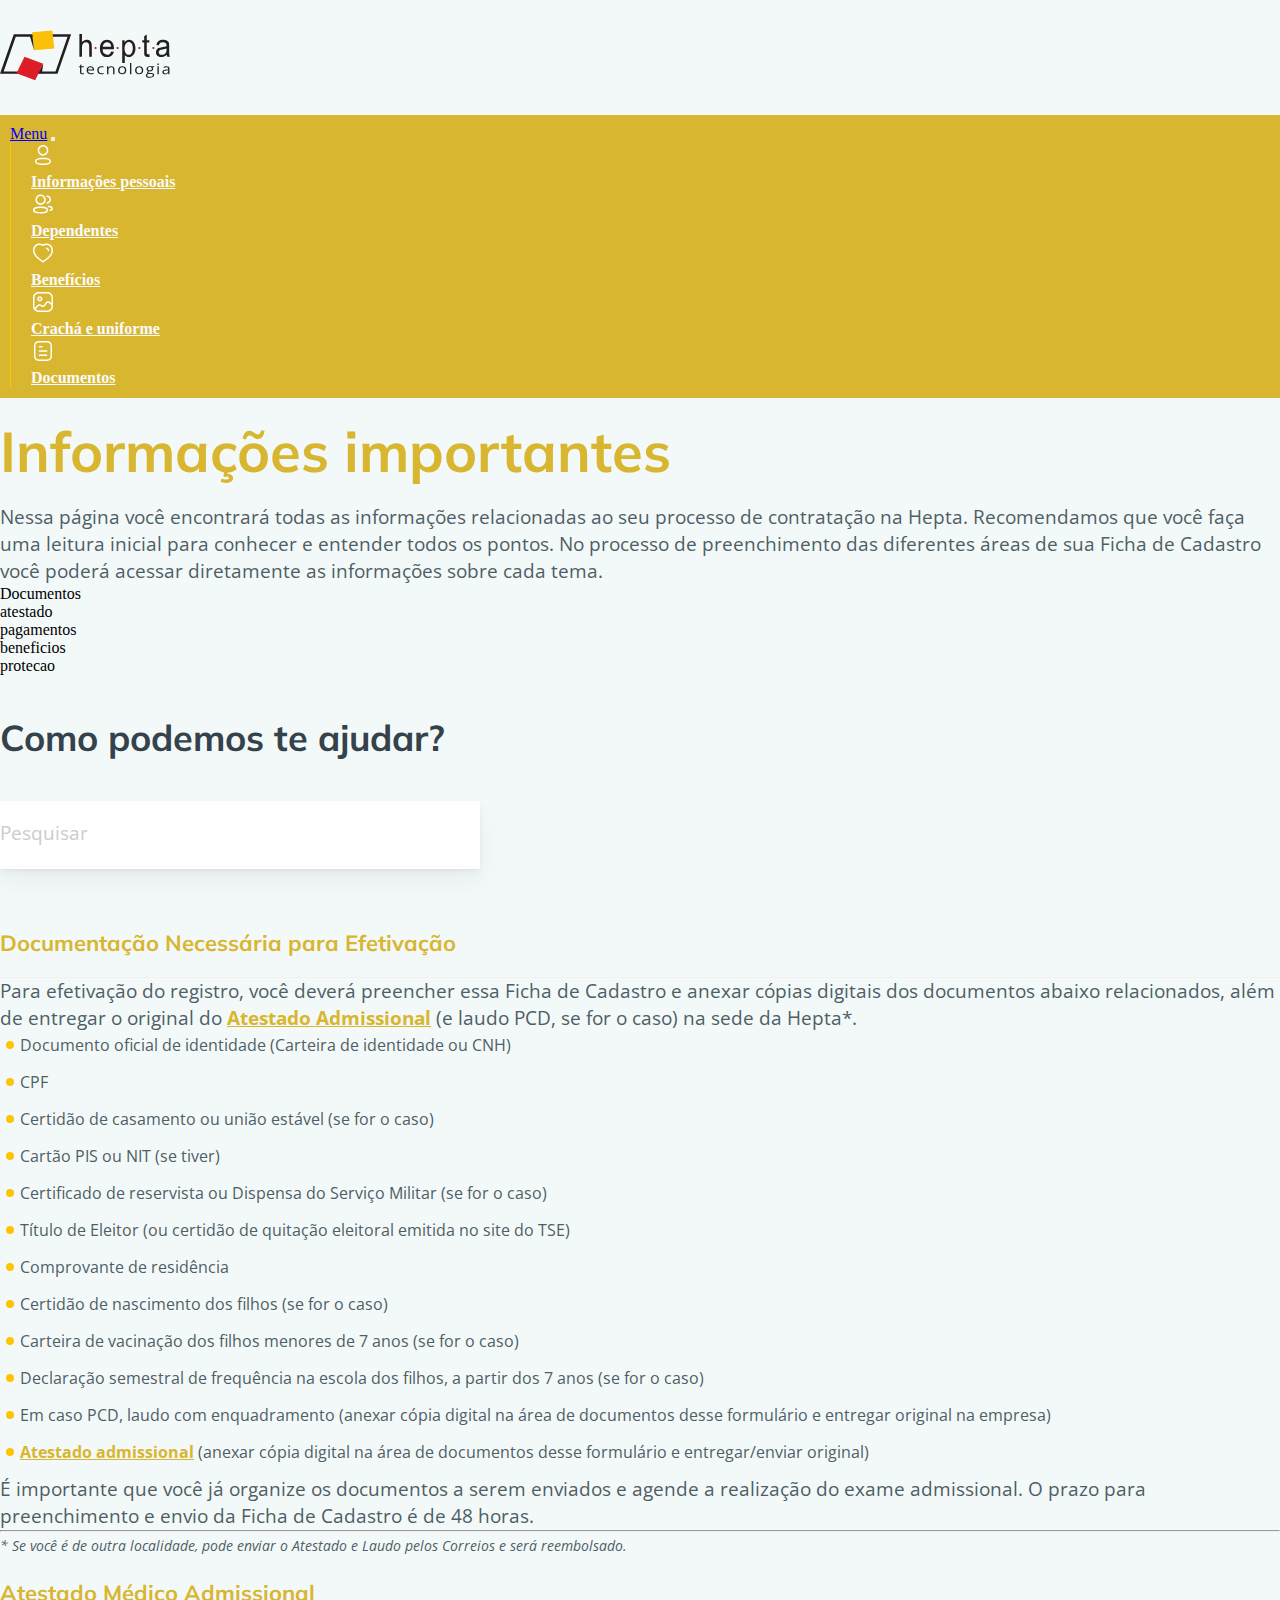
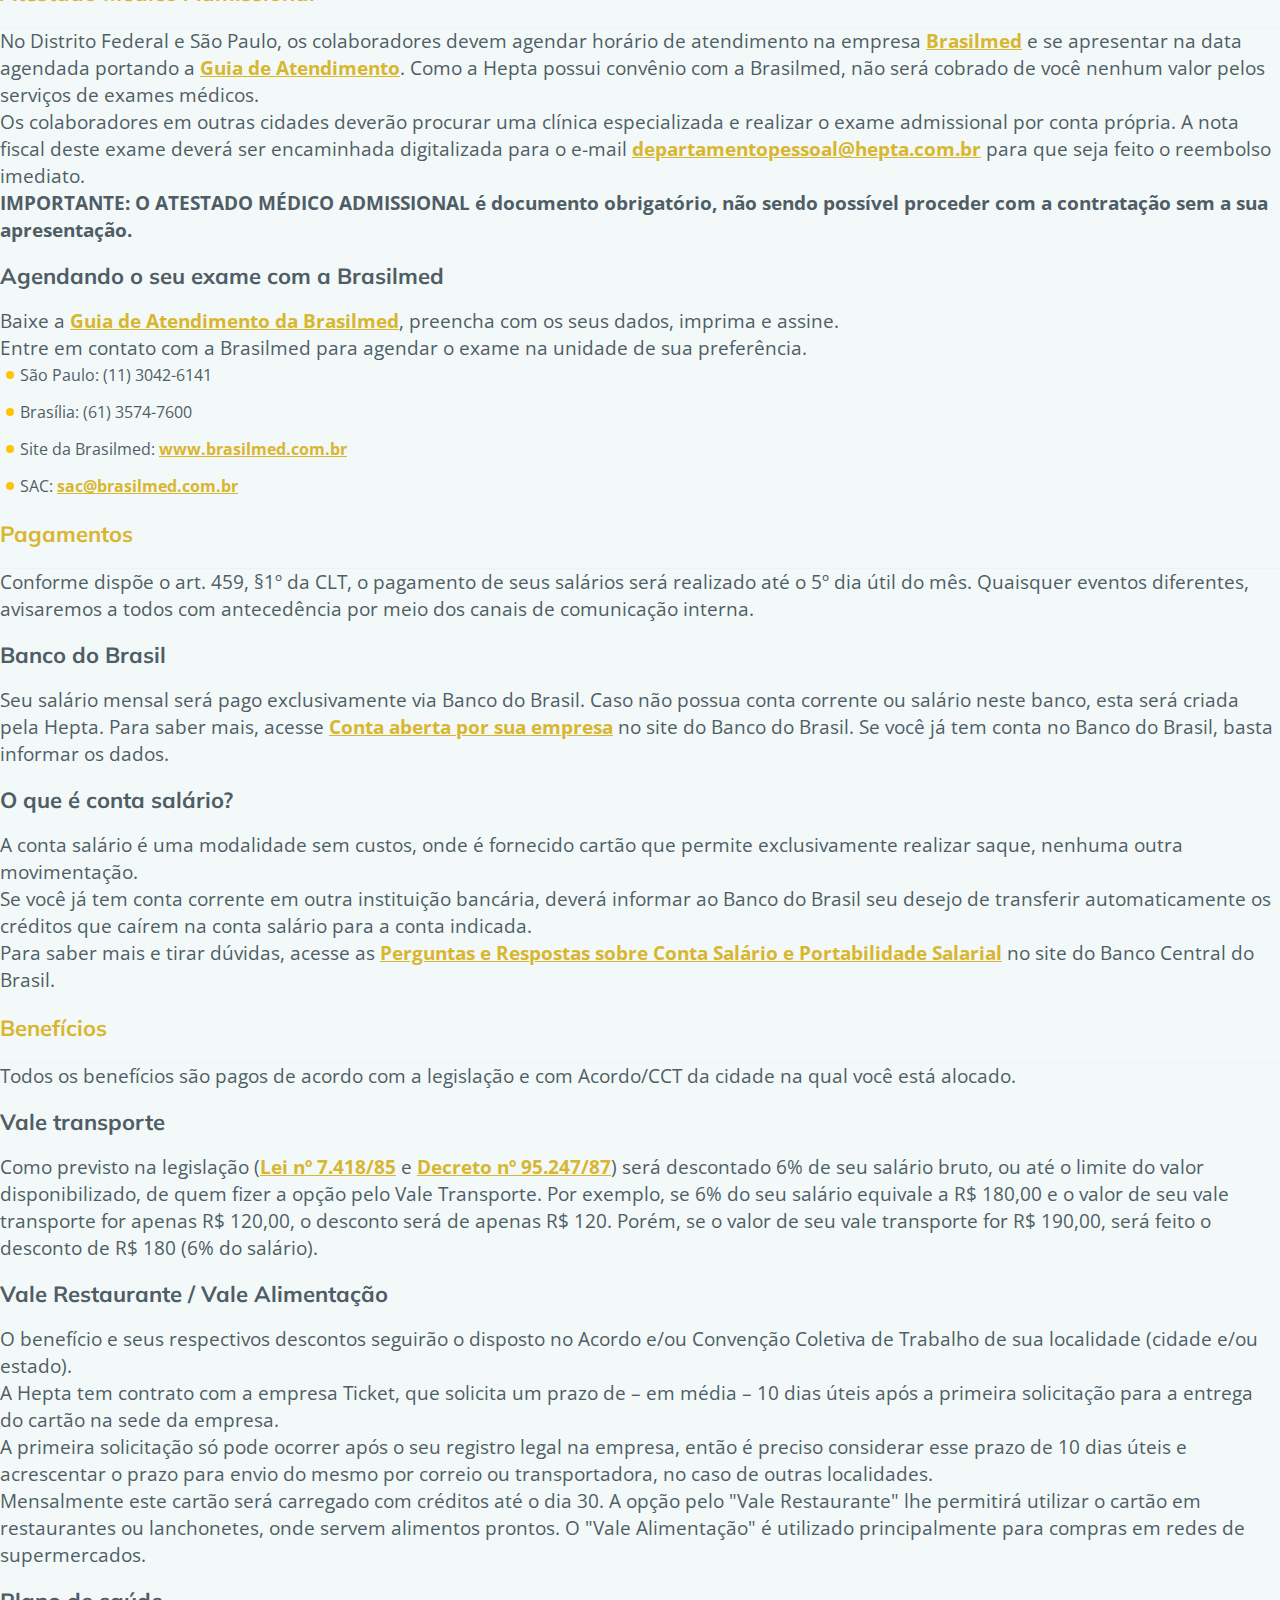
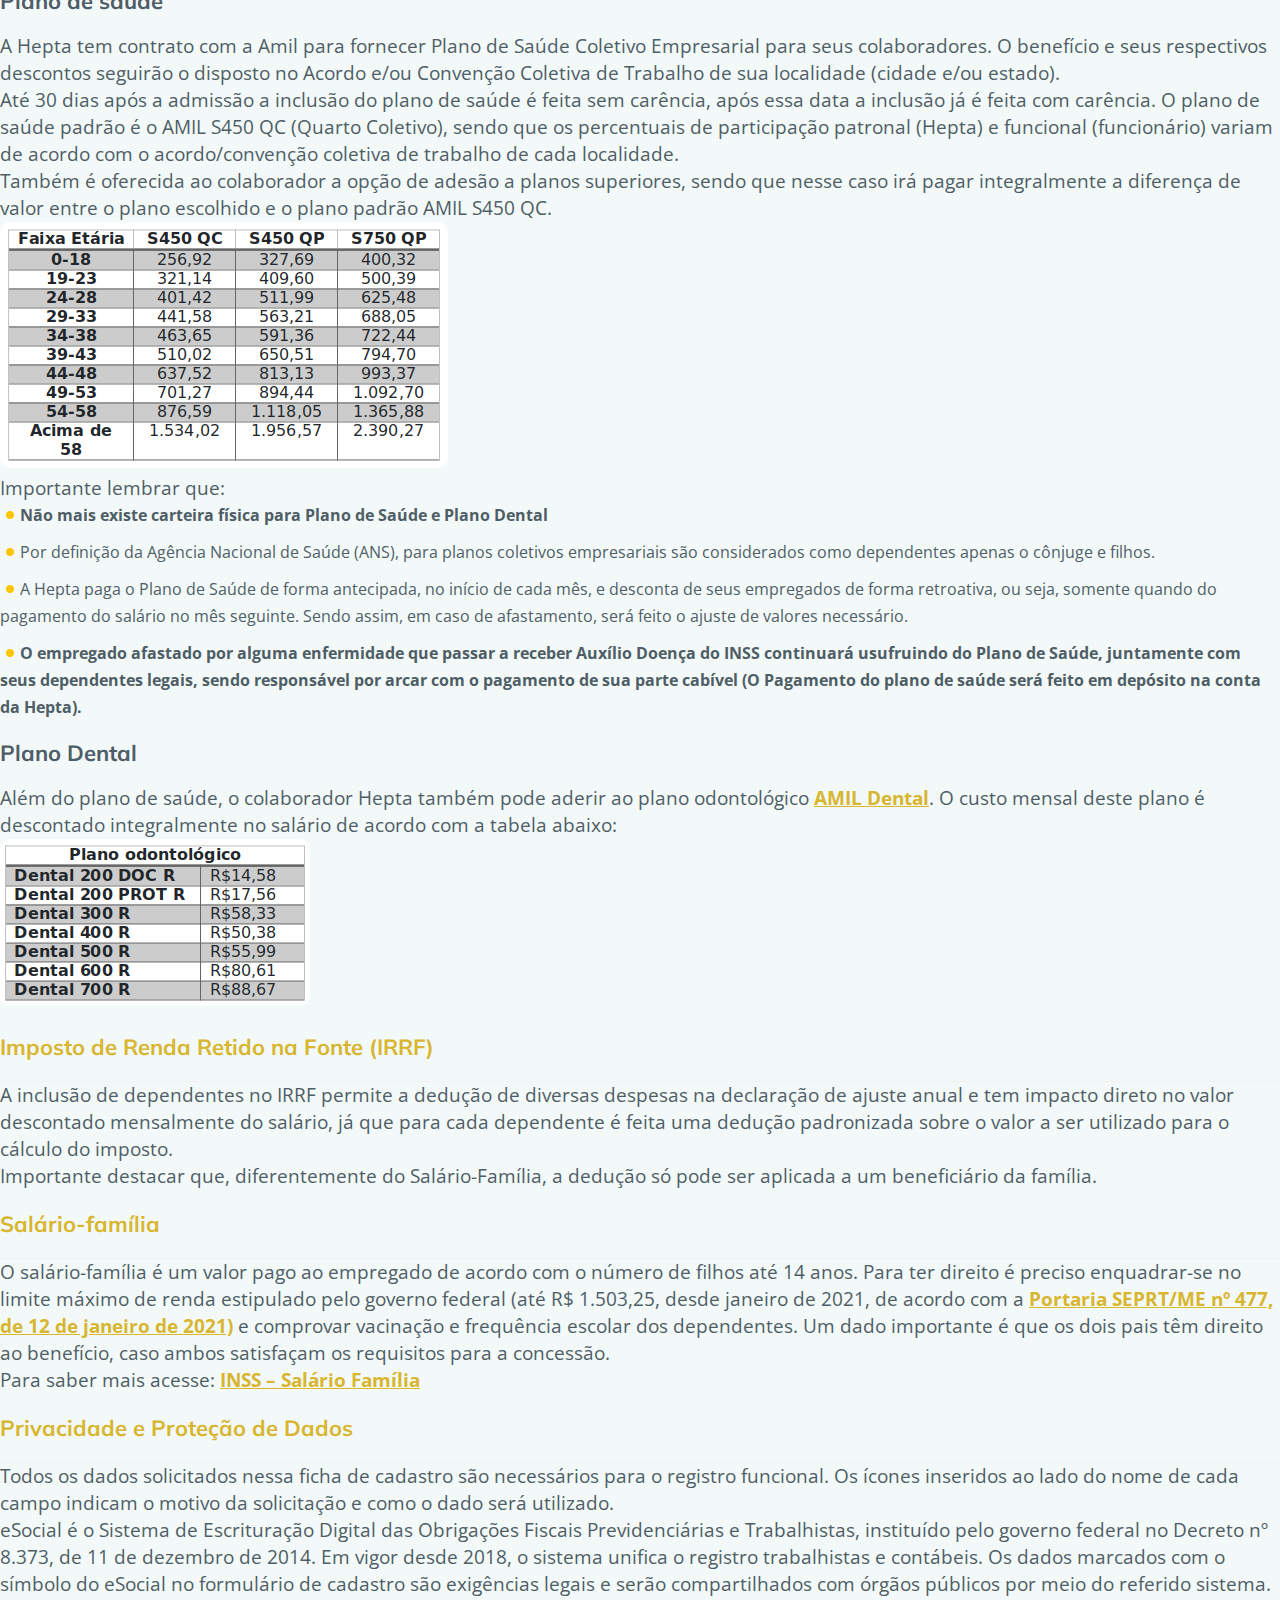
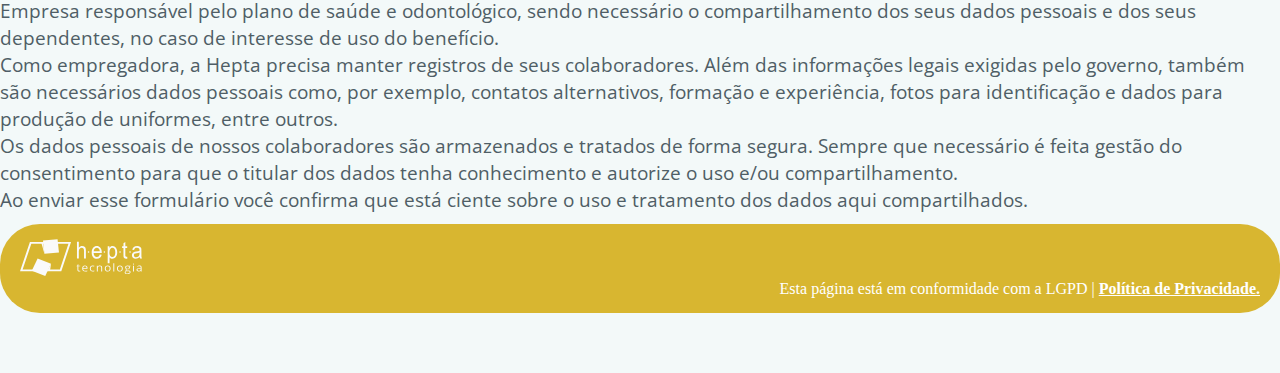
==== index.html @ 3827586e "Organizando menu" ====
<!DOCTYPE html>
<html lang="pt-br">

<head>
  <meta charset="UTF-8">
  <meta http-equiv="X-UA-Compatible" content="IE=edge">
  <meta name="viewport" content="width=device-width, initial-scale=1.0">
  <!-- Bootstrap CSS -->
  <link rel="stylesheet" href="https://cdn.jsdelivr.net/npm/bootstrap@4.6.0/dist/css/bootstrap.min.css"
    integrity="sha384-B0vP5xmATw1+K9KRQjQERJvTumQW0nPEzvF6L/Z6nronJ3oUOFUFpCjEUQouq2+l" crossorigin="anonymous">
  <link rel="stylesheet" href="assets/css/style.css">
  <link rel="stylesheet" href="https://cdnjs.cloudflare.com/ajax/libs/font-awesome/4.3.0/css/font-awesome.css">
  <title>Hepta - FAQ</title>
</head>

<body>

  <div class="container-fluid sub-menu">
    <div class="container">
      <div class="sub-menu">
        <img src="assets/img/logo.svg" alt="">
      </div>

    </div>
  </div>

  <header>
    <div class="container-fluid menu">
      <div class="container">
        <nav class="navbar navbar-expand-lg navbar-light ">
          <a class="navbar-brand d-block d-sm-none" href="#">Menu</a>
          <button class="navbar-toggler" type="button" data-toggle="collapse" data-target="#navbarSupportedContent"
            aria-controls="navbarSupportedContent" aria-expanded="false" aria-label="Toggle navigation">
            <span class="navbar-toggler-icon"></span>
          </button>

          <div class="collapse navbar-collapse" id="navbarSupportedContent">
            <ul class="navbar-nav ">
              <li class="nav-item">
                <a class="nav-link" href="https://sistemas.hepta.com.br/fcs/informacoes">
                  <p><img src="assets/img/icon-pessoal.svg" alt="Informações pessoais"></p>
                  Informações pessoais
                </a>
              </li>

              <li class="nav-item">
                <a class="nav-link" href="https://sistemas.hepta.com.br/fcs/dependentes">
                  <p><img src="assets/img/icon-dependente.svg" alt="Dependentes"></p>
                  Dependentes
                </a>
              </li>
              
              <li class="nav-item">
                <a class="nav-link" href="https://sistemas.hepta.com.br/fcs/beneficio">
                  <p><img src="assets/img/icon-beneficios.svg" alt="Benefícios"></p>
                  Benefícios
                </a>
              </li>
              
              <li class="nav-item">
                <a class="nav-link" href="https://sistemas.hepta.com.br/fcs/cracha_uniforme">
                  <p><img src="assets/img/icon-cracha.svg" alt="Crachá"></p>
                  Crachá e uniforme
                </a>
              </li>


              <!-- <li class="nav-item">
                <a class="nav-link active" href="https://sistemas.hepta.com.br/fcs/informacoes" alt="informações pessoais">
                  <p><img src="assets/img/icon-info.svg" alt=""></p>
                  Informações importantes
                </a>
              </li> -->

              <li class="nav-item">
                <a class="nav-link" href="https://sistemas.hepta.com.br/fcs/documentos">
                  <p><img src="assets/img/icon-documento.svg" alt="Documentos"></p>
                  Documentos
                </a>
              </li>

            </ul>
          </div>
        </nav>
      </div>
    </div>
  </header>

  <section class="container topo">
    <h1>Informações importantes</h1>
    <p>Nessa página você encontrará todas as informações relacionadas ao seu processo de contratação na Hepta.
      Recomendamos que você faça uma leitura inicial para conhecer e entender todos os pontos. No processo de
      preenchimento das diferentes áreas de sua Ficha de Cadastro você poderá acessar diretamente as informações sobre
      cada tema.</p>

      <div class="ancoras">
        <div class="item">
          Documentos
        </div>
        <div class="item">
          atestado
        </div>
        <div class="item">
          pagamentos
        </div>
        <div class="item">
          beneficios
        </div>
        <div class="item">
          protecao
        </div>

      </div>
  </section>


  <section class="busca">
    <div class="container">
      <div class="geral-pesquisa_form">
        <h2>Como podemos te ajudar?</h2>
        <div class="geral-pesquisa_input">
          <input type="text" class="form-control" id="pesquisar" aria-describedby="pesquisar" placeholder="Pesquisar" />
        </div>
      </div>
    </div>
  </section>

  <div class="container-fluid perguntas">
    <div class="container">
      <div class="geral_perguntas">
        <div id="accordion">
          <div class="card estrutura_pergunta_titulo_1"></div>
          <div class="card estrutura_pergunta_titulo_2"></div>
          <div class="card estrutura_pergunta_titulo_3"></div>
          <div class="card estrutura_pergunta_titulo_4"></div>
          <div class="card estrutura_pergunta_titulo_5"></div>
          <div class="card estrutura_pergunta_titulo_6"></div>
          <div class="card estrutura_pergunta_titulo_7"></div>
          <div class="card estrutura_pergunta_titulo_8"></div>
          <div class="card estrutura_pergunta_titulo_9"></div>
          <div class="card estrutura_pergunta_titulo_10"></div>
          <div class="card estrutura_pergunta_titulo_11"></div>
        </div>
      </div>
    </div>
  </div>




  <section id="footer" class="container">
    <div class="row align-items-center">
      <div class="col-md-3">
        <img src="assets/img/logo-hepta-branca.svg">
      </div>
      <div class="col-md-9">
        <p>Esta página está em conformidade com a LGPD | <a
            href="https://www.hepta.com.br/en/politica-de-privacidade">Política de Privacidade.</a></p>
      </div>
    </div>
  </section>











  <script src="assets/js/jquery-3.4.1.min.js"></script>
  <script src="assets/js/popper.min.js"></script>
  <script src="assets/bootstrap/js/bootstrap.min.js"></script>
  <script src="assets/js/geral.js"></script>
  <script src="assets/js/biometria.js"></script>

</body>

</html>
---- assets/css/style.css ----
@import url("https://fonts.googleapis.com/css2?family=Mulish:wght@200;400;800&family=Open+Sans:wght@400;700&display=swap");
*,
*::after,
*::before {
  margin: 0;
  padding: 0;
  -webkit-box-sizing: border-box;
          box-sizing: border-box;
}

body {
  background-color: #F3F9F9;
}

.sub-menu {
  margin: 30px 0;
}

.menu {
  background-color: #D8B630;
  padding: 10px;
}

.menu .navbar .navbar-nav {
  -webkit-transition: 0.3s ease;
  transition: 0.3s ease;
}

.menu .navbar .navbar-nav .nav-item {
  border-left: 1px solid #FFC400;
  padding: 0 20px;
}

.menu .navbar .navbar-nav .nav-item:hover {
  background-color: #FFC400;
  -webkit-transform: translateY(3px);
          transform: translateY(3px);
  -webkit-transition: 0.3s ease;
  transition: 0.3s ease;
  border-left: none;
}

.menu .navbar .navbar-nav .nav-item a {
  color: #fafafa;
  font-weight: bold;
  line-height: 20px;
  -webkit-transition: 0.3s ease;
  transition: 0.3s ease;
}

.menu-2 {
  background-color: #278B97;
  padding: 10px;
}

.menu-2 .navbar .navbar-nav {
  -webkit-transition: 0.3s ease;
  transition: 0.3s ease;
}

.menu-2 .navbar .navbar-nav .nav-item {
  border-left: 1px solid #79B6BD;
  padding: 0 20px;
}

.menu-2 .navbar .navbar-nav .nav-item:hover {
  background-color: #1d7781;
  -webkit-transform: translateY(3px);
          transform: translateY(3px);
  -webkit-transition: 0.3s ease;
  transition: 0.3s ease;
  border-left: none;
}

.menu-2 .navbar .navbar-nav .nav-item a {
  color: #fafafa;
  font-weight: bold;
  line-height: 20px;
  -webkit-transition: 0.3s ease;
  transition: 0.3s ease;
}

.topo h1 {
  margin: 20px 0;
  font-family: 'Mulish', sans-serif;
  font-weight: bold;
  font-size: 56px;
  line-height: 66px;
  color: #D8B630;
}

.topo p {
  font-family: 'Open Sans', sans-serif;
  font-weight: normal;
  font-size: 19px;
  line-height: 27px;
  color: #4F5E66;
}

.topo p::-moz-selection {
  background-color: #278B97;
  color: #fff;
}

.topo p::selection {
  background-color: #278B97;
  color: #fff;
}

.topo p a {
  color: #4f5e66;
  font-weight: bold;
}

@media screen and (max-width: 992px) {
  .topo h1 {
    font-size: 36px;
    line-height: 46px;
  }
  .topo p {
    font-size: 16px;
    line-height: 24px;
  }
}

.topo-2 h1 {
  margin: 20px 0;
  font-family: 'Mulish', sans-serif;
  font-weight: bold;
  font-size: 56px;
  line-height: 66px;
  color: #278B97;
}

.topo-2 p {
  font-family: 'Open Sans', sans-serif;
  font-weight: normal;
  font-size: 19px;
  line-height: 27px;
  color: #4F5E66;
}

.topo-2 p::-moz-selection {
  background-color: #278B97;
  color: #fff;
}

.topo-2 p::selection {
  background-color: #278B97;
  color: #fff;
}

.topo-2 p a {
  color: #4f5e66;
  font-weight: bold;
}

.busca h2 {
  margin: 20px 0;
  font-family: 'Mulish', sans-serif;
  font-weight: bold;
  font-size: 56px;
  line-height: 66px;
  color: #D8B630;
  font-size: 36px;
  line-height: 46px;
  margin: 40px 0;
  color: #34434b;
}

.busca .form-control {
  width: 480px;
  height: calc(3rem + 1rem + 4px);
  border: none;
  margin-bottom: 40px;
  -webkit-box-shadow: 0px 12px 24px rgba(48, 42, 42, 0.05), 0px 3.61765px 7.2353px rgba(48, 42, 42, 0.0325794), 0px 1.50259px 3.00517px rgba(48, 42, 42, 0.025), 0px 0.54346px 1.08691px rgba(48, 42, 42, 0.0174206);
          box-shadow: 0px 12px 24px rgba(48, 42, 42, 0.05), 0px 3.61765px 7.2353px rgba(48, 42, 42, 0.0325794), 0px 1.50259px 3.00517px rgba(48, 42, 42, 0.025), 0px 0.54346px 1.08691px rgba(48, 42, 42, 0.0174206);
}

.busca .form-control::-webkit-input-placeholder {
  font-family: 'Open Sans', sans-serif;
  font-weight: normal;
  font-size: 19px;
  line-height: 27px;
  color: #4F5E66;
  color: #ccc;
}

.busca .form-control:-ms-input-placeholder {
  font-family: 'Open Sans', sans-serif;
  font-weight: normal;
  font-size: 19px;
  line-height: 27px;
  color: #4F5E66;
  color: #ccc;
}

.busca .form-control::-ms-input-placeholder {
  font-family: 'Open Sans', sans-serif;
  font-weight: normal;
  font-size: 19px;
  line-height: 27px;
  color: #4F5E66;
  color: #ccc;
}

.busca .form-control::placeholder {
  font-family: 'Open Sans', sans-serif;
  font-weight: normal;
  font-size: 19px;
  line-height: 27px;
  color: #4F5E66;
  color: #ccc;
}

@media screen and (max-width: 992px) {
  .busca h1 {
    font-size: 36px;
    line-height: 46px;
    background-color: hotpink;
  }
  .busca p {
    font-size: 16px;
    line-height: 24px;
  }
}

.perguntas h3 {
  margin: 20px 0;
  font-family: 'Mulish', sans-serif;
  font-weight: bold;
  font-size: 56px;
  line-height: 66px;
  color: #D8B630;
  font-size: 22px;
  line-height: 28px;
}

.perguntas h4 {
  margin: 20px 0;
  font-family: 'Mulish', sans-serif;
  font-weight: bold;
  font-size: 56px;
  line-height: 66px;
  color: #D8B630;
  font-size: 22px;
  line-height: 24px;
  color: #4f5e66;
}

.perguntas p {
  font-family: 'Open Sans', sans-serif;
  font-weight: normal;
  font-size: 19px;
  line-height: 27px;
  color: #4F5E66;
}

.perguntas a {
  color: #D8B630;
  font-weight: bold;
}

.perguntas li {
  font-family: 'Open Sans', sans-serif;
  font-weight: normal;
  font-size: 19px;
  line-height: 27px;
  color: #4F5E66;
  font-size: 16px;
  list-style: none;
  margin-bottom: 10px;
}

.perguntas li::before {
  content: "";
  display: inline-block;
  width: 8px;
  height: 8px;
  background-color: #FFC400;
  margin: 2px 6px;
  border-radius: 100px;
  margin-top: -3px;
}

.perguntas span {
  font-family: 'Open Sans', sans-serif;
  font-weight: normal;
  font-size: 19px;
  line-height: 27px;
  color: #4F5E66;
  font-size: 14px;
  font-style: italic;
}

.perguntas .card {
  background-color: none;
  border: none;
  padding: 0;
  margin-bottom: 10px;
}

.perguntas .card .card-header {
  border: none;
  background: none;
  border-bottom: 1px solid #f1f1f1;
  cursor: pointer;
}

.perguntas .card strong {
  font-weight: 700;
}

.perguntas .card img {
  border-radius: 10px;
}

@media screen and (max-width: 992px) {
  .perguntas h3 {
    font-size: 20px;
    line-height: 26px;
  }
  .perguntas p {
    font-size: 16px;
    line-height: 24px;
  }
}

.perguntas-2 h3 {
  margin: 20px 0;
  font-family: 'Mulish', sans-serif;
  font-weight: bold;
  font-size: 56px;
  line-height: 66px;
  color: #278B97;
  font-size: 22px;
  line-height: 28px;
}

.perguntas-2 p {
  font-family: 'Open Sans', sans-serif;
  font-weight: normal;
  font-size: 19px;
  line-height: 27px;
  color: #4F5E66;
}

.perguntas-2 .card {
  background-color: none;
  border: none;
  padding: 0;
  margin-bottom: 10px;
}

.perguntas-2 .card .card-header {
  border: none;
  background: none;
  border-bottom: 1px solid #f1f1f1;
  cursor: pointer;
}

.perguntas-2 .card strong {
  font-weight: 700;
}

.perguntas-2 .card img {
  border-radius: 10px;
}

#footer {
  margin-bottom: 60px;
  background: #D8B630;
  padding: 15px 20px;
  border-radius: 40px;
}

#footer p {
  color: #fff;
  text-align: right;
  margin: 0;
  padding: 0;
}

#footer p a {
  color: #fff;
  font-weight: bold;
}

#footer p a:hover {
  color: #FFC400;
  -webkit-transition: 0.3s ease;
  transition: 0.3s ease;
  -webkit-transform: translate3d(0, -3px, 0);
          transform: translate3d(0, -3px, 0);
}

#footer-2 {
  margin-bottom: 60px;
  background: #278B97;
  padding: 15px 20px;
  border-radius: 40px;
}

#footer-2 p {
  color: #fff;
  text-align: right;
  margin: 0;
  padding: 0;
}

#footer-2 p a {
  color: #fff;
  font-weight: bold;
}

#footer-2 p a:hover {
  color: #278B97;
  -webkit-transition: 0.3s ease;
  transition: 0.3s ease;
  -webkit-transform: translate3d(0, -3px, 0);
          transform: translate3d(0, -3px, 0);
}

@media screen and (max-width: 992px) {
  #footer {
    text-align: center;
    padding: 10px 10px;
    border-radius: 6px;
    width: 90%;
  }
  #footer p {
    text-align: center;
    font-size: 14px;
    padding-top: 10px;
  }
}

@media screen and (max-width: 992px) {
  .busca .geral-pesquisa_input .form-control {
    width: 98%;
  }
}

@media screen and (max-width: 992px) {
  .navbar .navbar-nav .nav-item {
    border-bottom: 1px solid #FFC400;
    border-left: none !important;
    padding: 0 20px;
  }
}
/*# sourceMappingURL=style.css.map */
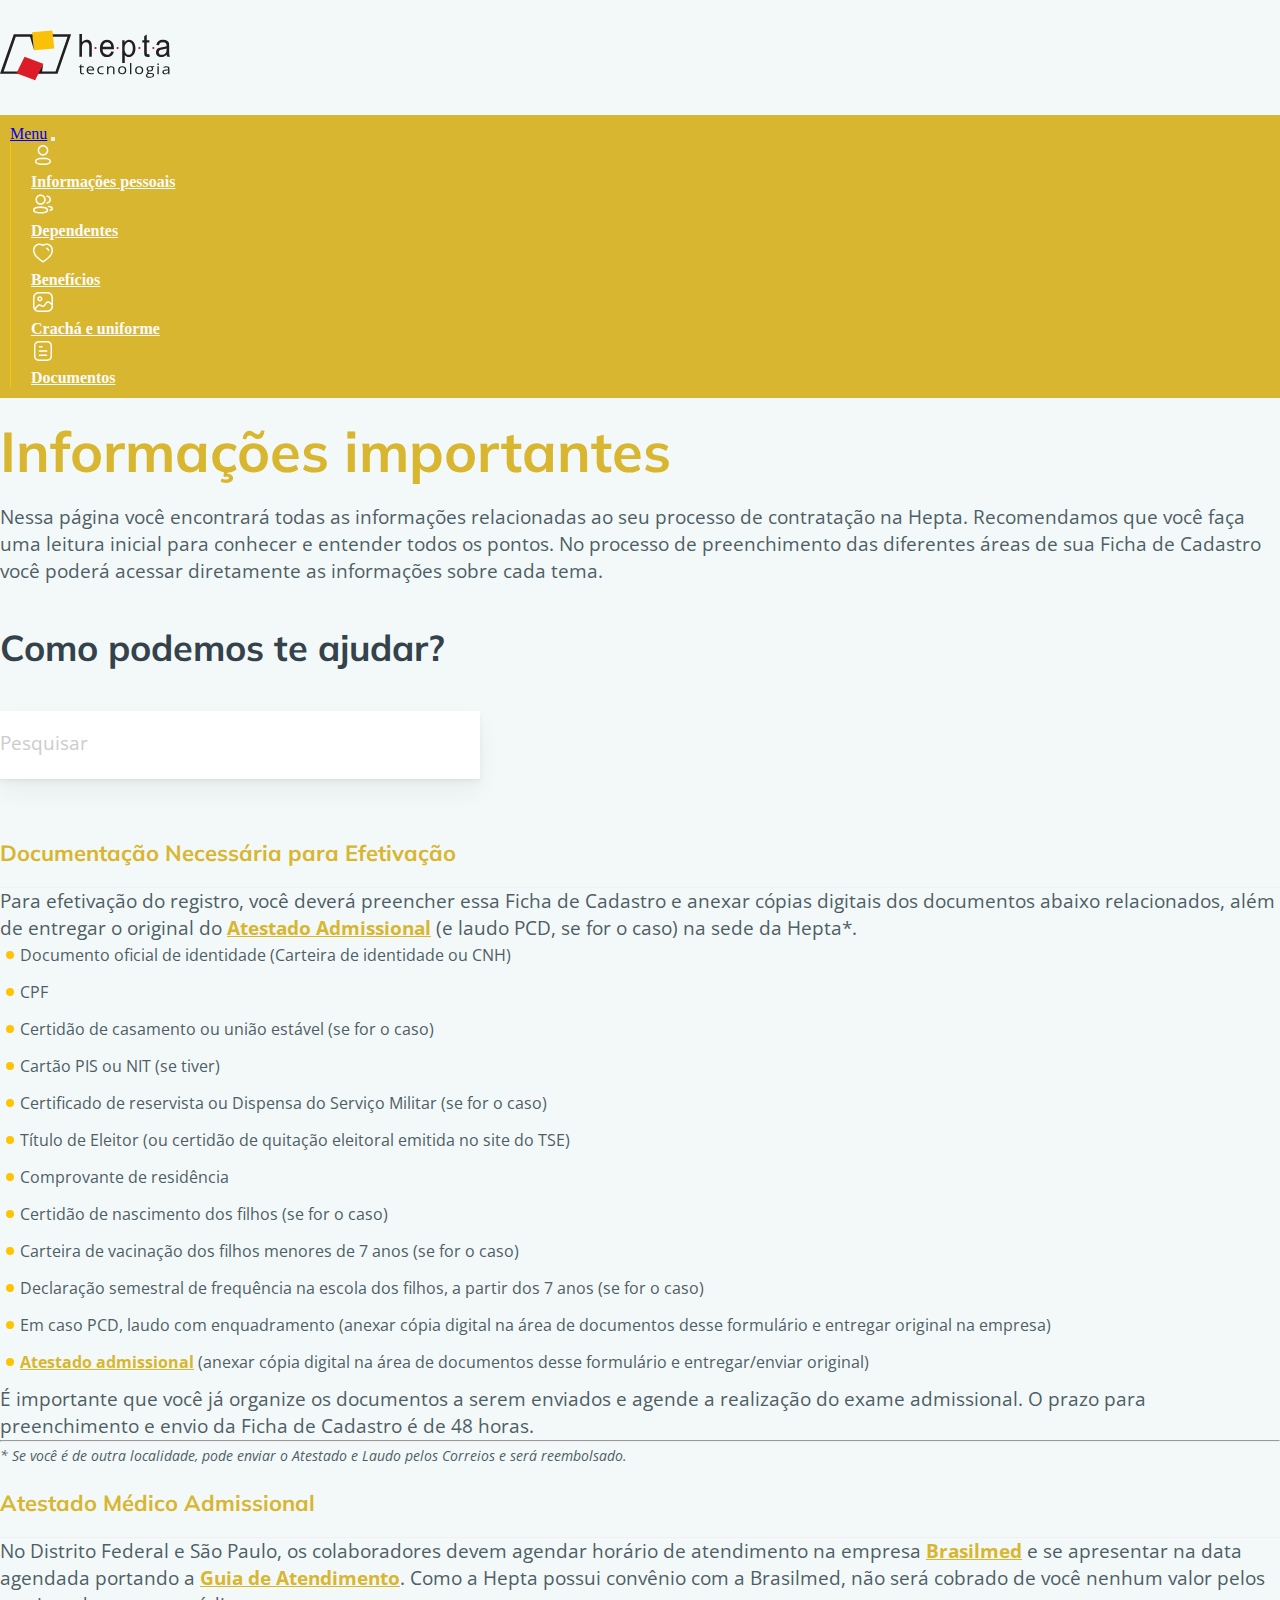
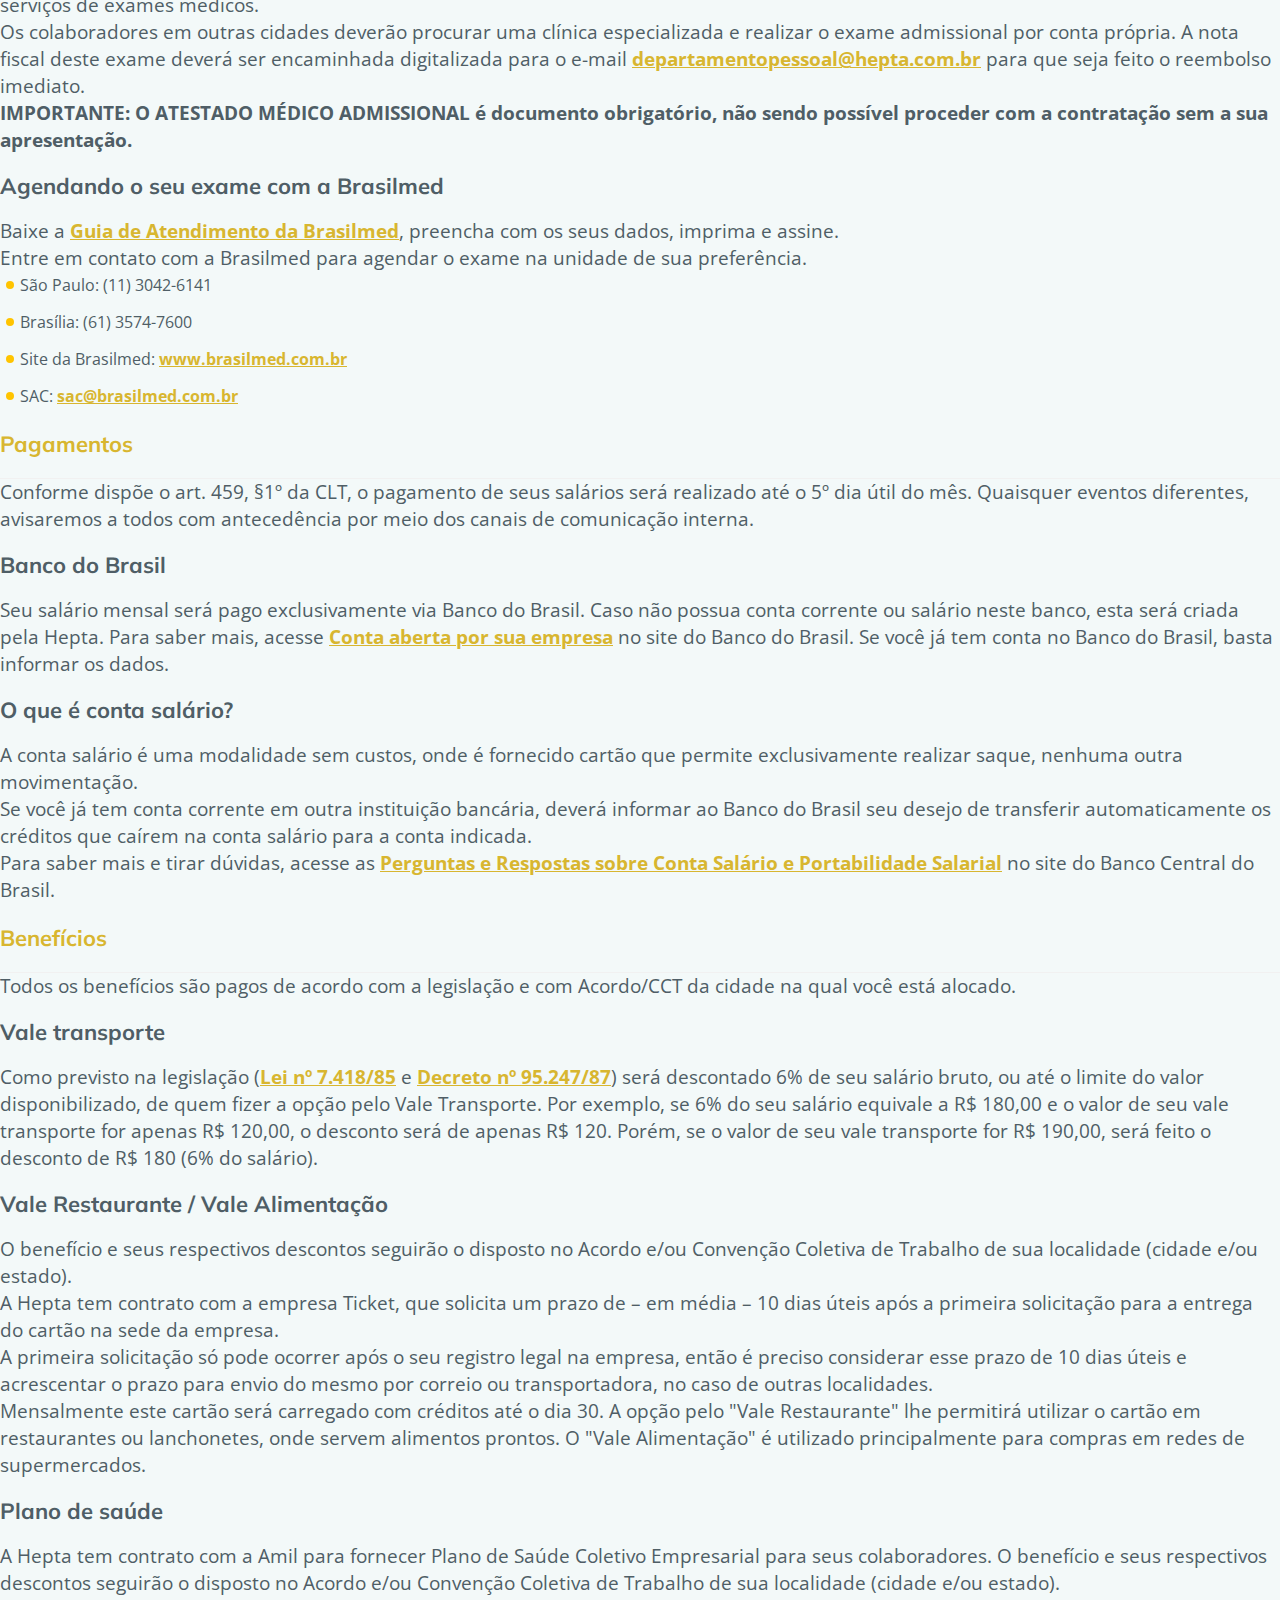
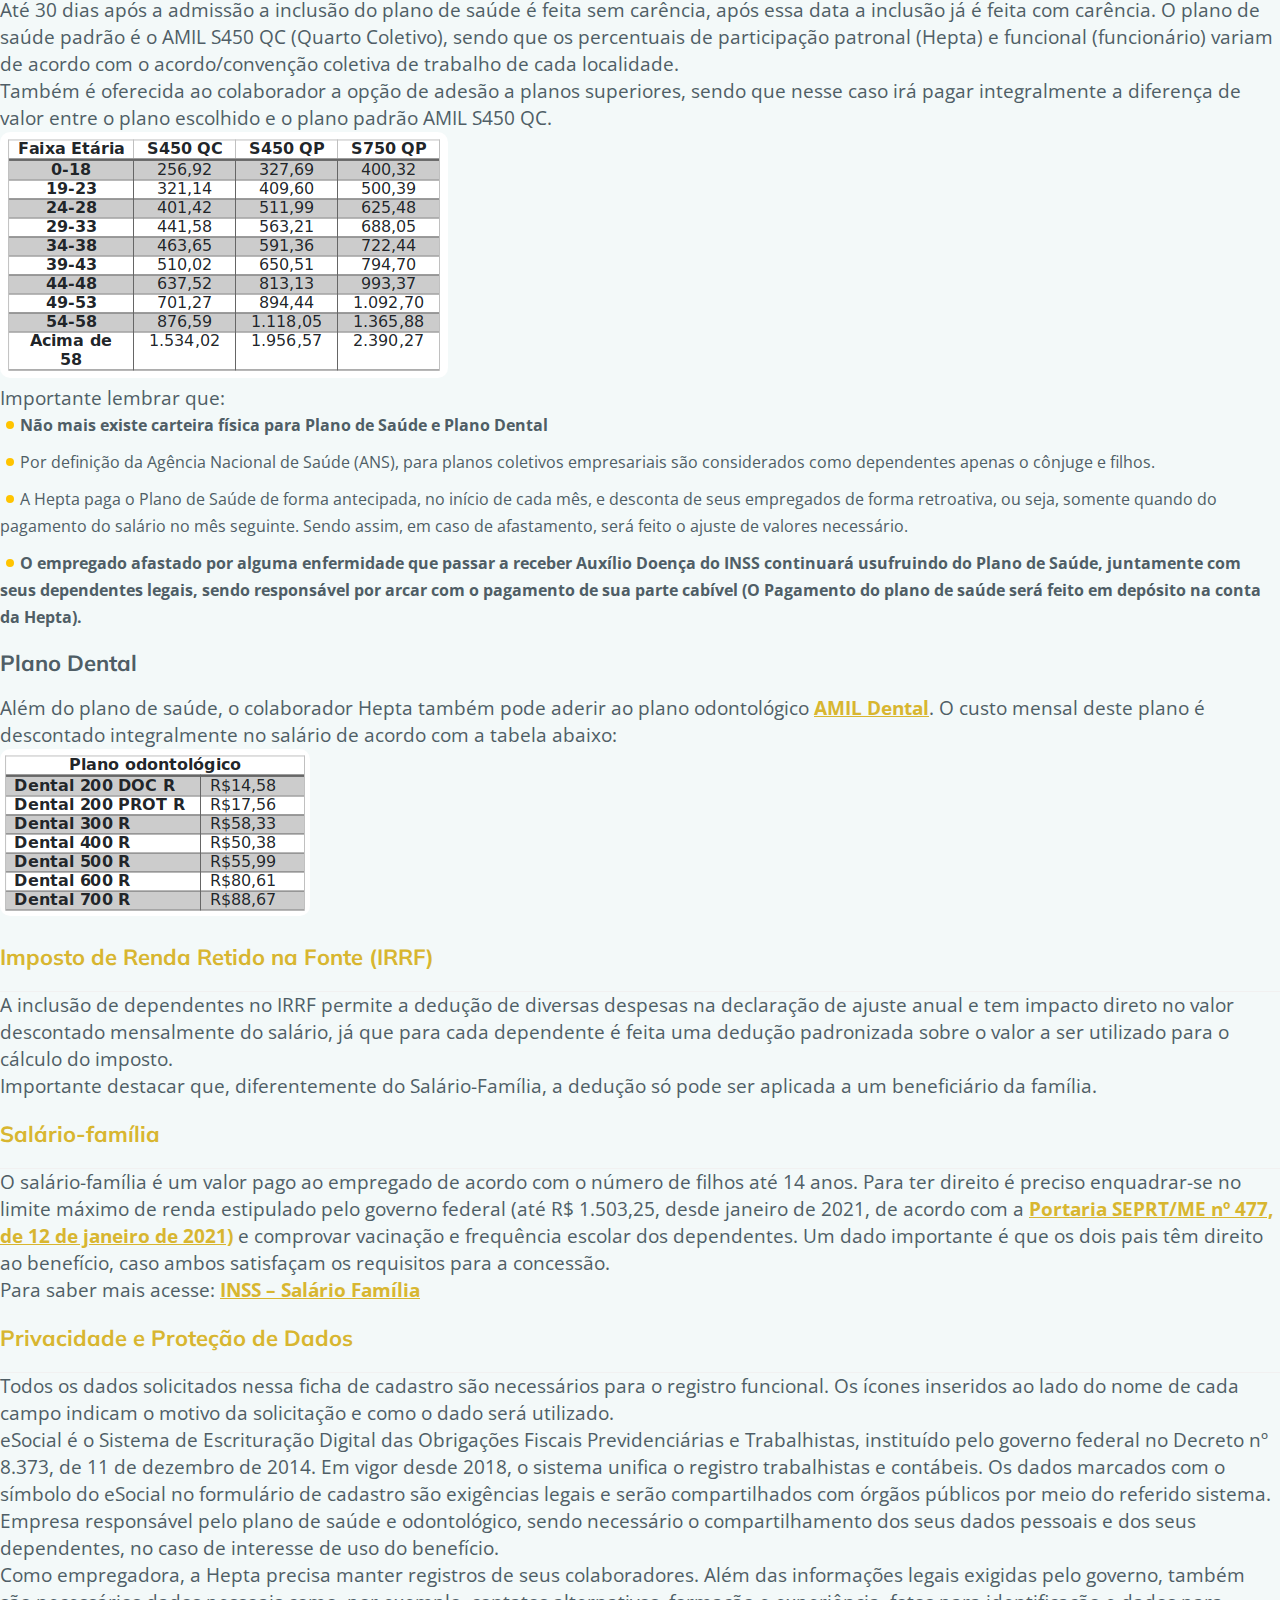
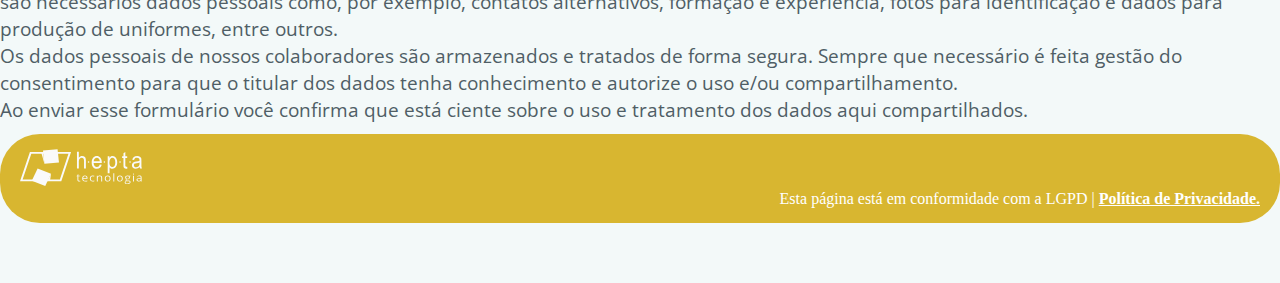
==== commit 6c8ed96a: "Ocultando ancoras" ====
--- a/index.html
+++ b/index.html
@@ -49,14 +49,14 @@
                   Dependentes
                 </a>
               </li>
-              
+
               <li class="nav-item">
                 <a class="nav-link" href="https://sistemas.hepta.com.br/fcs/beneficio">
                   <p><img src="assets/img/icon-beneficios.svg" alt="Benefícios"></p>
                   Benefícios
                 </a>
               </li>
-              
+
               <li class="nav-item">
                 <a class="nav-link" href="https://sistemas.hepta.com.br/fcs/cracha_uniforme">
                   <p><img src="assets/img/icon-cracha.svg" alt="Crachá"></p>
@@ -93,24 +93,28 @@
       preenchimento das diferentes áreas de sua Ficha de Cadastro você poderá acessar diretamente as informações sobre
       cada tema.</p>
 
-      <div class="ancoras">
-        <div class="item">
-          Documentos
+    <!-- <div class="container ancoras py-5">
+      <hr>
+      <div class="row">
+        <div class="col">
+          <a href="#documentacao">Documentação Necessária</a>
         </div>
-        <div class="item">
-          atestado
+        <div class="col">
+          <a href="#atestado-medico">Atesado Médico Admissional</a>
         </div>
-        <div class="item">
-          pagamentos
+        <div class="col">
+          <a href="#pagamentos">Pagamentos</a>
         </div>
-        <div class="item">
-          beneficios
+        <div class="col">
+          <a href="#beneficios">Benefícios</a>
         </div>
-        <div class="item">
-          protecao
+        <div class="col ">
+          <a href="#protecao">Proteção de Dados</a>
         </div>
+      </div>
 
-      </div>
+      <hr>
+    </div> -->
   </section>
 
 
@@ -129,8 +133,12 @@
     <div class="container">
       <div class="geral_perguntas">
         <div id="accordion">
-          <div class="card estrutura_pergunta_titulo_1"></div>
-          <div class="card estrutura_pergunta_titulo_2"></div>
+          <div class="card estrutura_pergunta_titulo_1">
+            <div id="documentacao"></div>
+          </div>
+          <div class="card estrutura_pergunta_titulo_2">
+            <div id="atestado-medico"></div>
+          </div>
           <div class="card estrutura_pergunta_titulo_3"></div>
           <div class="card estrutura_pergunta_titulo_4"></div>
           <div class="card estrutura_pergunta_titulo_5"></div>
--- a/assets/css/style.css
+++ b/assets/css/style.css
@@ -121,6 +121,22 @@
     font-size: 16px;
     line-height: 24px;
   }
+}
+
+.ancoras {
+  text-align: center;
+}
+
+.ancoras a {
+  margin: 20px 0;
+  font-family: 'Mulish', sans-serif;
+  font-weight: bold;
+  font-size: 56px;
+  line-height: 66px;
+  color: #D8B630;
+  font-size: 20px;
+  line-height: 24px;
+  color: #278B97;
 }
 
 .topo-2 h1 {
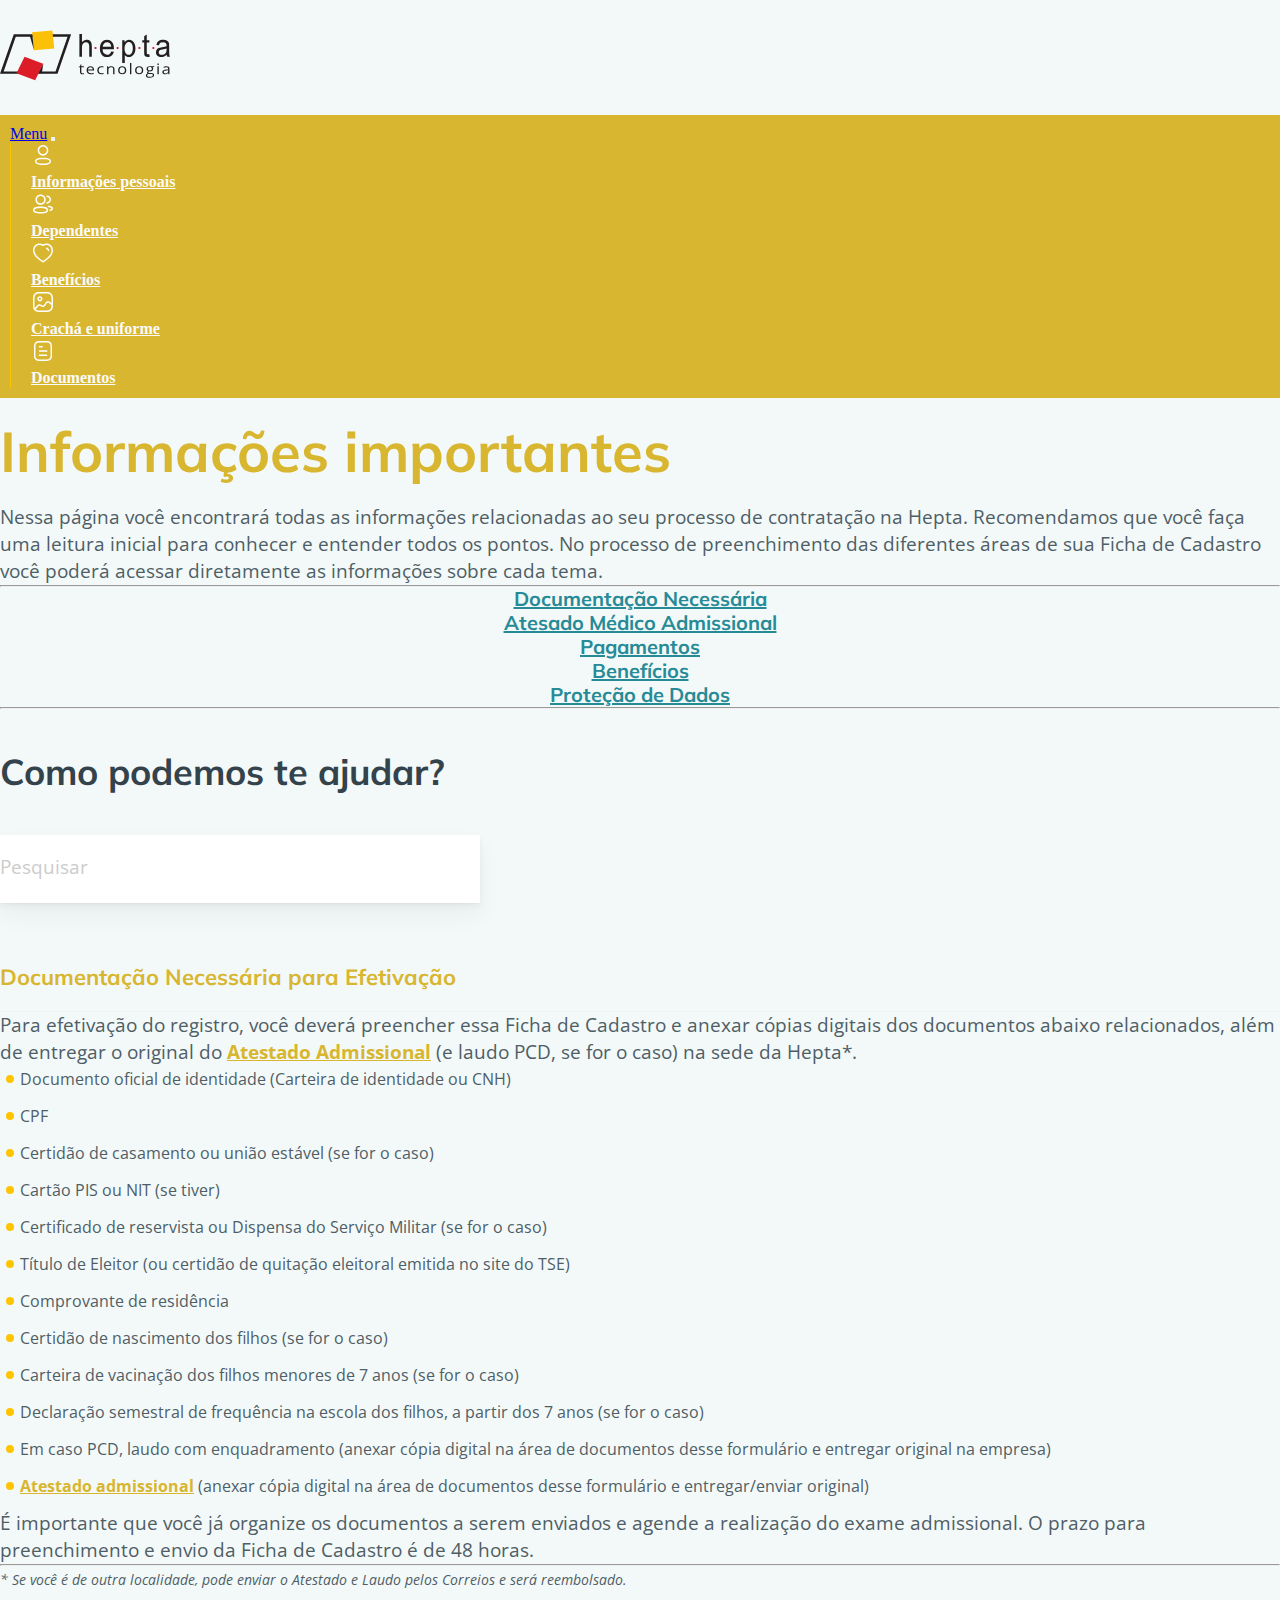
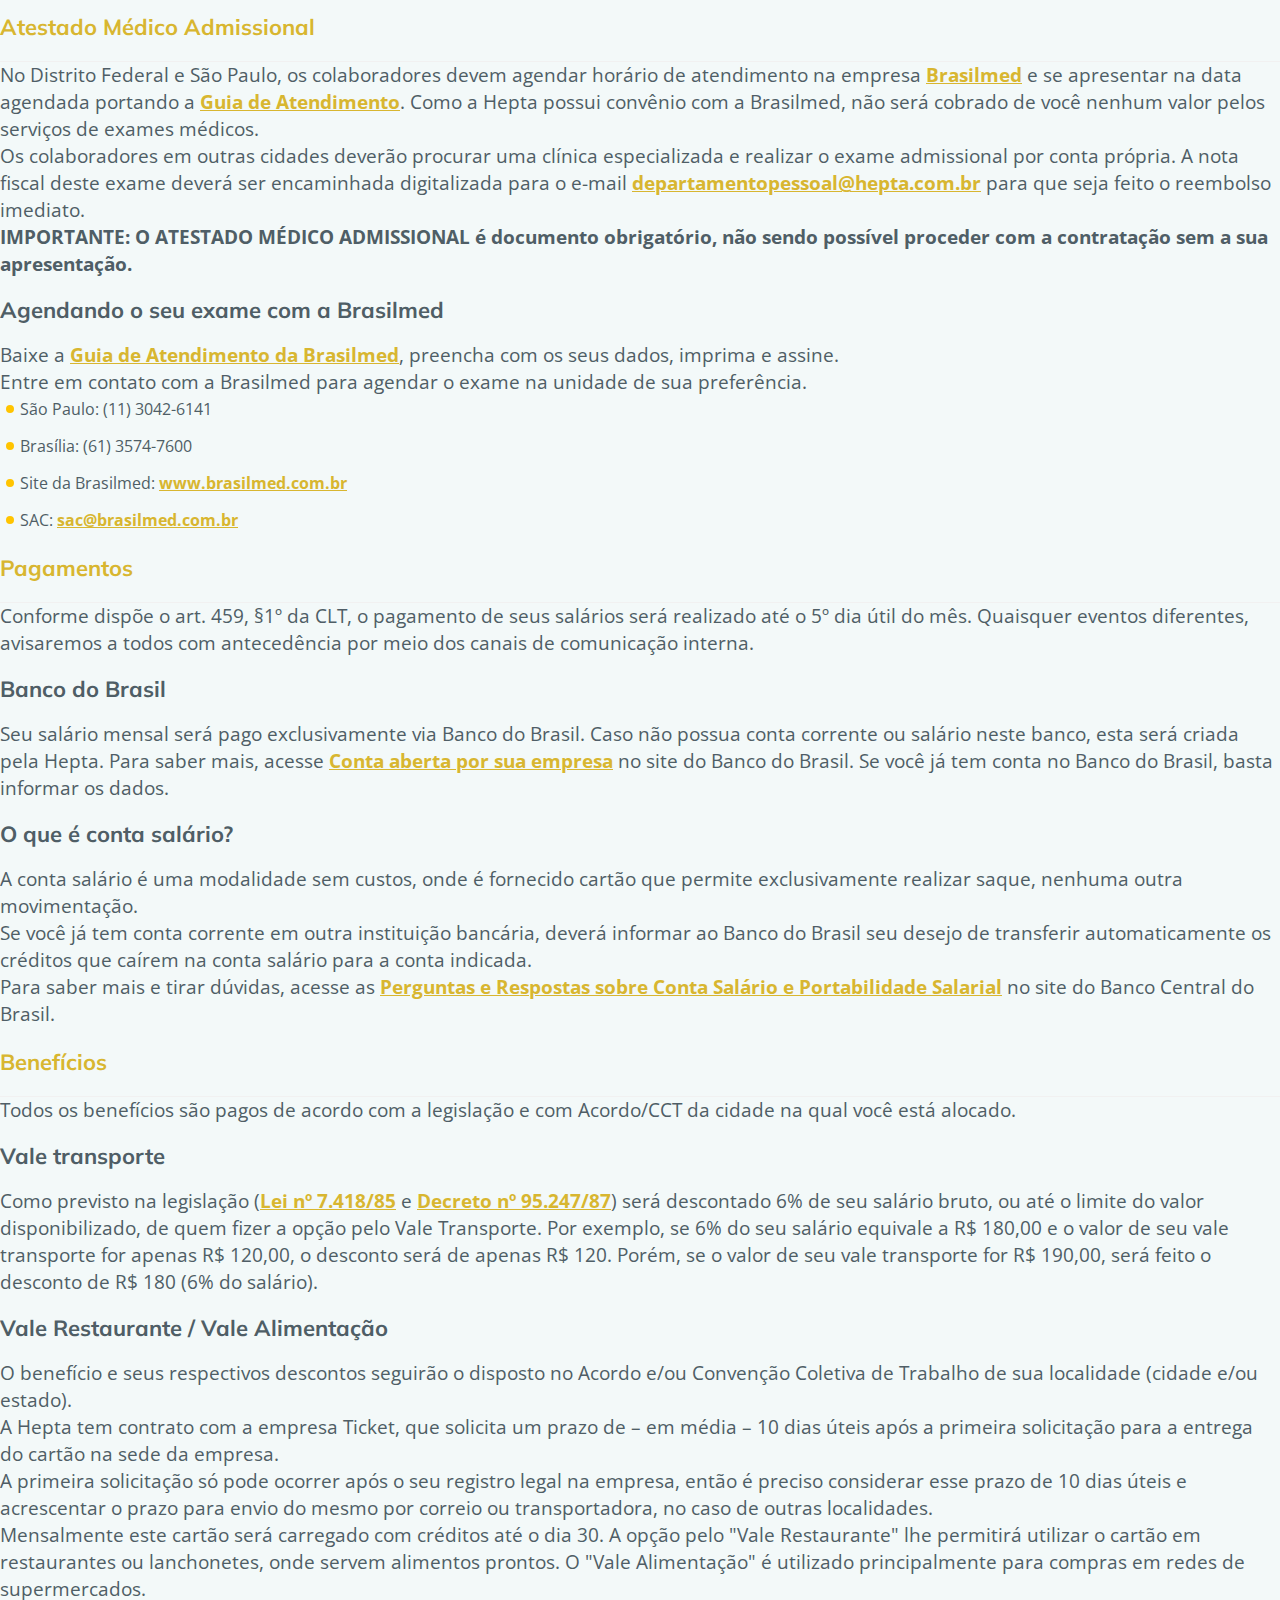
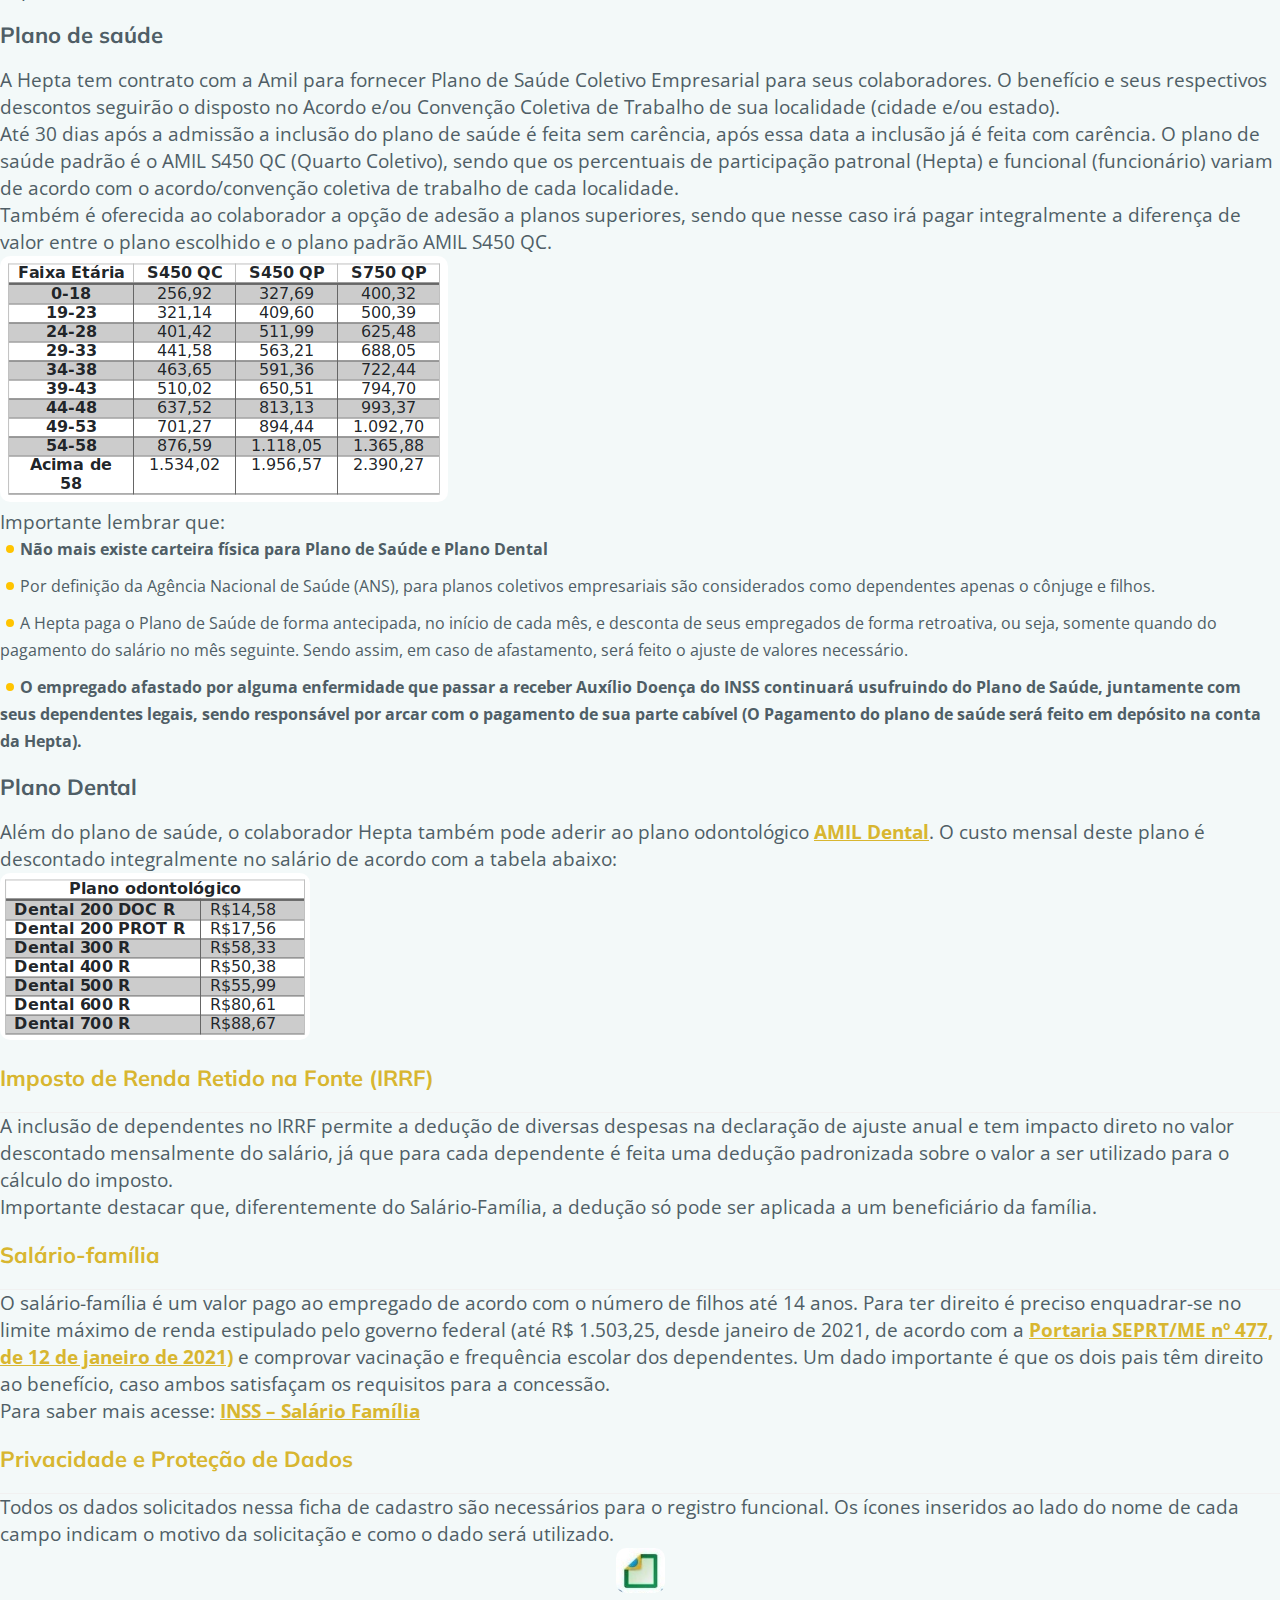
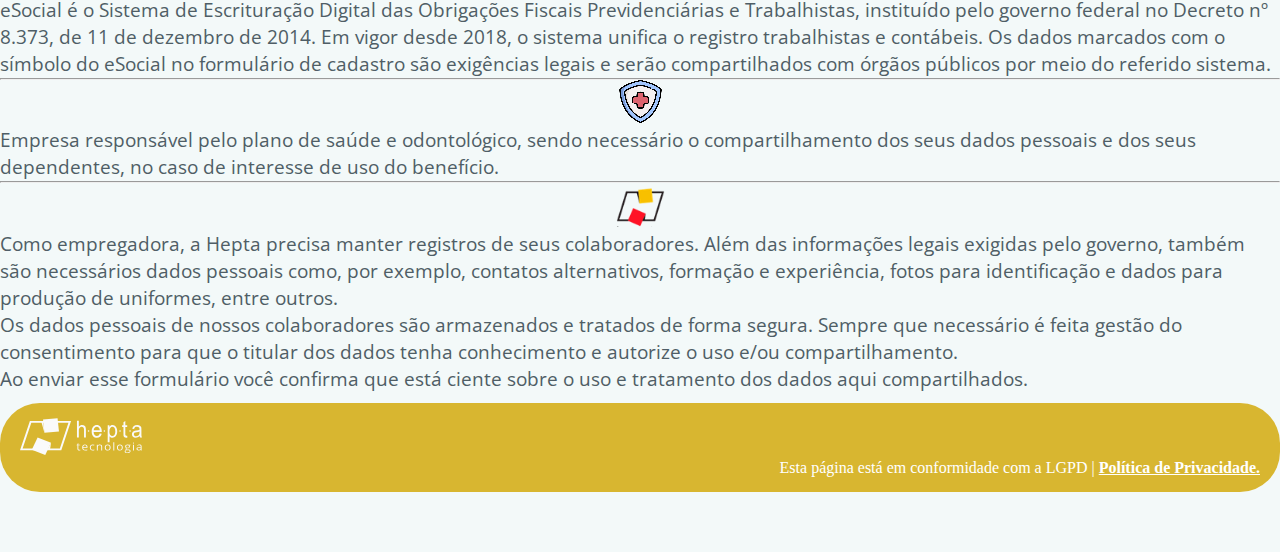
==== commit bfe08065: "Ajuste collab e icon" ====
--- a/index.html
+++ b/index.html
@@ -93,29 +93,32 @@
       preenchimento das diferentes áreas de sua Ficha de Cadastro você poderá acessar diretamente as informações sobre
       cada tema.</p>
 
-    <!-- <div class="container ancoras py-5">
+    <div class="container ancoras py-5">
       <hr>
-      <div class="row">
-        <div class="col">
+      <div class="row align-items-center">
+        <div class="col-xs-12 col-md-3">
           <a href="#documentacao">Documentação Necessária</a>
         </div>
-        <div class="col">
+        <div class="col-xs-12 col-md-3">
           <a href="#atestado-medico">Atesado Médico Admissional</a>
         </div>
-        <div class="col">
+        <div class="col-xs-12 col-md-2">
           <a href="#pagamentos">Pagamentos</a>
         </div>
-        <div class="col">
+        <div class="col-xs-12 col-md-2">
           <a href="#beneficios">Benefícios</a>
         </div>
-        <div class="col ">
+        <div class="col-xs-12 col-md-2 ">
           <a href="#protecao">Proteção de Dados</a>
         </div>
       </div>
 
       <hr>
-    </div> -->
+    </div>
+
+
   </section>
+
 
 
   <section class="busca">
@@ -130,33 +133,288 @@
   </section>
 
   <div class="container-fluid perguntas">
+
     <div class="container">
       <div class="geral_perguntas">
         <div id="accordion">
-          <div class="card estrutura_pergunta_titulo_1">
-            <div id="documentacao"></div>
-          </div>
-          <div class="card estrutura_pergunta_titulo_2">
-            <div id="atestado-medico"></div>
-          </div>
-          <div class="card estrutura_pergunta_titulo_3"></div>
-          <div class="card estrutura_pergunta_titulo_4"></div>
-          <div class="card estrutura_pergunta_titulo_5"></div>
-          <div class="card estrutura_pergunta_titulo_6"></div>
-          <div class="card estrutura_pergunta_titulo_7"></div>
-          <div class="card estrutura_pergunta_titulo_8"></div>
-          <div class="card estrutura_pergunta_titulo_9"></div>
-          <div class="card estrutura_pergunta_titulo_10"></div>
-          <div class="card estrutura_pergunta_titulo_11"></div>
-        </div>
-      </div>
-    </div>
+
+          <!--=====================================================================-->
+          <!--=========== DOCUMENTAÇÃO ============-->
+          <!--=====================================================================-->
+          <div id="documentacao"></div>
+          <div class="card estrutura_pergunta_titulo_15">
+            <div class="card-header">
+              <h3 data-toggle="collapse" data-target="#pergunta_titulo_15">Documentação Necessária para Efetivação</h3>
+            </div>
+            <div id="pergunta_titulo_15" class="collapse">
+              <div class="card-body">
+                <p>Para efetivação do registro, você deverá preencher essa Ficha de Cadastro e anexar cópias digitais
+                  dos documentos abaixo relacionados, além de entregar o original do <a href="#Atestado">Atestado
+                    Admissional</a> (e laudo PCD, se for o caso) na sede da Hepta*.</p>
+                <li>Documento oficial de identidade (Carteira de identidade ou CNH)</li>
+                <li>CPF</li>
+                <li>Certidão de casamento ou união estável (se for o caso)</li>
+                <li>Cartão PIS ou NIT (se tiver)</li>
+                <li>Certificado de reservista ou Dispensa do Serviço Militar (se for o caso)</li>
+                <li>Título de Eleitor (ou certidão de quitação eleitoral emitida no site do TSE)</li>
+                <li>Comprovante de residência</li>
+                <li>Certidão de nascimento dos filhos (se for o caso)</li>
+                <li>Carteira de vacinação dos filhos menores de 7 anos (se for o caso)</li>
+                <li>Declaração semestral de frequência na escola dos filhos, a partir dos 7 anos (se for o caso)</li>
+                <li>Em caso PCD, laudo com enquadramento (anexar cópia digital na área de documentos desse formulário e
+                  entregar original na empresa)</li>
+                <li><a href="">Atestado admissional</a> (anexar cópia digital na área de documentos desse formulário e
+                  entregar/enviar original)</li>
+                <p>É importante que você já organize os documentos a serem enviados e agende a realização do exame
+                  admissional. O prazo para preenchimento e envio da Ficha de Cadastro é de 48 horas.</p>
+
+                <hr>
+                <span>* Se você é de outra localidade, pode enviar o Atestado e Laudo pelos Correios e será
+                  reembolsado.</span>
+
+              </div>
+            </div>
+          </div>
+
+
+          <!-- ATESTADO MÉDICO ADMISSIONAL -->
+          <div id="atestado-medico"></div>
+          <div class="card estrutura_pergunta_titulo_14">
+            <div class="card-header">
+              <h3 data-toggle="collapse" data-target="#pergunta_titulo_14">Atestado Médico Admissional</h3>
+            </div>
+            <div id="pergunta_titulo_14" class="collapse">
+              <div class="card-body">
+                <p>No Distrito Federal e São Paulo, os colaboradores devem agendar horário de atendimento na empresa <a
+                    href="https://brasilmed.com.br/" target="_blank" alt="Brasilmed">Brasilmed</a> e se apresentar na
+                  data agendada portando a <a href="#" alt="Guia de Atendimento">Guia de Atendimento</a>. Como a Hepta
+                  possui convênio com a Brasilmed, não será cobrado de você nenhum valor pelos serviços de exames
+                  médicos. </p>
+                <p>Os colaboradores em outras cidades deverão procurar uma clínica especializada e realizar o exame
+                  admissional por conta própria. A nota fiscal deste exame deverá ser encaminhada digitalizada para o
+                  e-mail <a href="mailto:departamentopessoal@hepta.com.br"
+                    alt="departamentopessoal@hepta.com.br">departamentopessoal@hepta.com.br</a> para que seja feito o
+                  reembolso imediato.</p>
+                <p><strong>IMPORTANTE: O ATESTADO MÉDICO ADMISSIONAL é documento obrigatório, não sendo possível
+                    proceder com a contratação sem a sua apresentação.</strong></p>
+                <h4>Agendando o seu exame com a Brasilmed</h4>
+                <p>Baixe a <a href="#GuiaBrasilmed" alt="Guia de Atendimento da Brasilmed">Guia de Atendimento da
+                    Brasilmed</a>, preencha com os seus dados, imprima e assine.</p>
+                <p>Entre em contato com a Brasilmed para agendar o exame na unidade de sua preferência.</p>
+                <li>São Paulo: (11) 3042-6141</li>
+                <li>Brasília: (61) 3574-7600</li>
+                <li>Site da Brasilmed: <a href="http://www.brasilmed.com.br" target="_blank"
+                    alt="Acessar site">www.brasilmed.com.br</a></li>
+                <li>SAC: <a href="mailto:sac@brasilmed.com.br" alt="e-mail Brasilmed">sac@brasilmed.com.br</a></li>
+
+              </div>
+            </div>
+          </div>
+
+
+          <!-- PAGAMENTOS -->
+          <div id="pagamentos"></div>
+          <div class="card estrutura_pergunta_titulo_13">
+            <div class="card-header">
+              <h3 data-toggle="collapse" data-target="#pergunta_titulo_13">Pagamentos</h3>
+            </div>
+            <div id="pergunta_titulo_13" class="collapse">
+              <div class="card-body">
+                <p>Conforme dispõe o art. 459, §1º da CLT, o pagamento de seus salários será realizado até o 5º dia
+                  útil do mês. Quaisquer eventos diferentes, avisaremos a todos com antecedência por meio dos canais de
+                  comunicação interna.</p>
+                <h4>Banco do Brasil</h4>
+                <p>Seu salário mensal será pago exclusivamente via Banco do Brasil. Caso não possua conta corrente ou
+                  salário neste banco, esta será criada pela Hepta. Para saber mais, acesse <a
+                    href="https://www.bb.com.br/pbb/pagina-inicial/voce/produtos-e-servicos/contas/conta-aberta-por-sua-empresa#/"
+                    target="_blank" alt="Conta aberta por sua empresa">Conta aberta por sua empresa</a> no site do Banco
+                  do Brasil. Se você já tem conta no Banco do Brasil, basta informar os dados. </p>
+                <h4>O que é conta salário?</h4>
+                <p>A conta salário é uma modalidade sem custos, onde é fornecido cartão que permite exclusivamente
+                  realizar saque, nenhuma outra movimentação. </p>
+                <p>Se você já tem conta corrente em outra instituição bancária, deverá informar ao Banco do Brasil seu
+                  desejo de transferir automaticamente os créditos que caírem na conta salário para a conta indicada.
+                </p>
+                <p>Para saber mais e tirar dúvidas, acesse as <a
+                    href="https://www.bcb.gov.br/acessoinformacao/perguntasfrequentes-respostas/faq_contasalario_portabilidade"
+                    target="_blank" alt="Perguntas e Respostas sobre Conta Salário e Portabilidade Salarial">Perguntas e
+                    Respostas sobre Conta Salário e Portabilidade Salarial</a> no site do Banco Central do Brasil. </p>
+
+              </div>
+            </div>
+          </div>
+
+          <!-- Benefícios -->
+          <div id="beneficios"></div>
+          <div class="card estrutura_pergunta_titulo_12">
+            <div class="card-header">
+              <h3 data-toggle="collapse" data-target="#pergunta_titulo_12">Benefícios</h3>
+            </div>
+            <div id="pergunta_titulo_12" class="collapse">
+              <div class="card-body">
+                <p>Todos os benefícios são pagos de acordo com a legislação e com Acordo/CCT da cidade na qual você está
+                  alocado.</p>
+                <h4>Vale transporte</h4>
+                <p>Como previsto na legislação (<a href="https://www.planalto.gov.br/ccivil_03/LEIS/L7418.htm"
+                    target="_blank" alt="Lei nº 7.418/85">Lei nº 7.418/85</a> e <a
+                    href="https://www.planalto.gov.br/ccivil_03/decreto/d95247.htm" target="_blank"
+                    alt="Decreto nº 95.247/87">Decreto nº 95.247/87</a>) será descontado 6% de seu salário bruto, ou até
+                  o limite do valor disponibilizado, de quem fizer a opção pelo Vale Transporte. Por exemplo, se 6% do
+                  seu salário equivale a R$ 180,00 e o valor de seu vale transporte for apenas R$ 120,00, o desconto
+                  será de apenas R$ 120. Porém, se o valor de seu vale transporte for R$ 190,00, será feito o desconto
+                  de R$ 180 (6% do salário).</p>
+                <h4>Vale Restaurante / Vale Alimentação</h4>
+                <p>O benefício e seus respectivos descontos seguirão o disposto no Acordo e/ou Convenção Coletiva de
+                  Trabalho de sua localidade (cidade e/ou estado).</p>
+                <p>A Hepta tem contrato com a empresa Ticket, que solicita um prazo de – em média – 10 dias úteis após
+                  a primeira solicitação para a entrega do cartão na sede da empresa.</p>
+                <p>A primeira solicitação só pode ocorrer após o seu registro legal na empresa, então é preciso
+                  considerar esse prazo de 10 dias úteis e acrescentar o prazo para envio do mesmo por correio ou
+                  transportadora, no caso de outras localidades. </p>
+                <p>Mensalmente este cartão será carregado com créditos até o dia 30. A opção pelo "Vale Restaurante"
+                  lhe permitirá utilizar o cartão em restaurantes ou lanchonetes, onde servem alimentos prontos. O "Vale
+                  Alimentação" é utilizado principalmente para compras em redes de supermercados.</p>
+                <h4>Plano de saúde</h4>
+                <p>A Hepta tem contrato com a Amil para fornecer Plano de Saúde Coletivo Empresarial para seus
+                  colaboradores. O benefício e seus respectivos descontos seguirão o disposto no Acordo e/ou Convenção
+                  Coletiva de Trabalho de sua localidade (cidade e/ou estado).</p>
+                <p>Até 30 dias após a admissão a inclusão do plano de saúde é feita sem carência, após essa data a
+                  inclusão já é feita com carência. O plano de saúde padrão é o AMIL S450 QC (Quarto Coletivo), sendo
+                  que os percentuais de participação patronal (Hepta) e funcional (funcionário) variam de acordo com o
+                  acordo/convenção coletiva de trabalho de cada localidade. </p>
+                <p>Também é oferecida ao colaborador a opção de adesão a planos superiores, sendo que nesse caso irá
+                  pagar integralmente a diferença de valor entre o plano escolhido e o plano padrão AMIL S450 QC.</p>
+                <p><img class="img-fluid" src="assets/img/tabela-plano-saude.png"></p>
+                <p>Importante lembrar que:</p>
+                <li><strong>Não mais existe carteira física para Plano de Saúde e Plano Dental</strong></li>
+                <li>Por definição da Agência Nacional de Saúde (ANS), para planos coletivos empresariais são
+                  considerados como dependentes apenas o cônjuge e filhos.</li>
+                <li>A Hepta paga o Plano de Saúde de forma antecipada, no início de cada mês, e desconta de seus
+                  empregados de forma retroativa, ou seja, somente quando do pagamento do salário no mês seguinte. Sendo
+                  assim, em caso de afastamento, será feito o ajuste de valores necessário.</li>
+                <li><strong>O empregado afastado por alguma enfermidade que passar a receber Auxílio Doença do INSS
+                    continuará usufruindo do Plano de Saúde, juntamente com seus dependentes legais, sendo responsável
+                    por arcar com o pagamento de sua parte cabível (O Pagamento do plano de saúde será feito em depósito
+                    na conta da Hepta).</strong></li>
+                <h4>Plano Dental</h4>
+                <p>Além do plano de saúde, o colaborador Hepta também pode aderir ao plano odontológico <a
+                    href="https://www.amildental.com.br/" target="_blank" alt="Amil Dental">AMIL Dental</a>. O custo
+                  mensal deste plano é descontado integralmente no salário de acordo com a tabela abaixo:
+                </p>
+                <img class="img-fluid" src="assets/img/plano-odonto.png">
+              </div>
+            </div>
+          </div>
+
+          <!-- IMPOSTO DE RENDA -->
+          <div id="imposto-renda"></div>
+          <div class="card estrutura_pergunta_titulo_11">
+            <div class="card-header">
+              <h3 data-toggle="collapse" data-target="#pergunta_titulo_11">Imposto de Renda Retido na Fonte (IRRF)</h3>
+            </div>
+            <div id="pergunta_titulo_11" class="collapse">
+              <div class="card-body">
+                <p>A inclusão de dependentes no IRRF permite a dedução de diversas despesas na declaração de ajuste
+                  anual e tem impacto direto no valor descontado mensalmente do salário, já que para cada dependente é
+                  feita uma dedução padronizada sobre o valor a ser utilizado para o cálculo do imposto.</p>
+                <p>Importante destacar que, diferentemente do Salário-Família, a dedução só pode ser aplicada a um
+                  beneficiário da família.</p>
+              </div>
+            </div>
+          </div>
+
+          <!-- SALÁRIO FAMILIA -->
+          <div id="salario-familia"></div>
+          <div class="card estrutura_pergunta_titulo_10">
+            <div class="card-header">
+              <h3 data-toggle="collapse" data-target="#pergunta_titulo_10">Salário-família</h3>
+            </div>
+            <div id="pergunta_titulo_10" class="collapse">
+              <div class="card-body">
+                <p>O salário-família é um valor pago ao empregado de acordo com o número de filhos até 14 anos. Para ter
+                  direito é preciso enquadrar-se no limite máximo de renda estipulado pelo governo federal (até R$
+                  1.503,25, desde janeiro de 2021, de acordo com a <a
+                    href="https://www.in.gov.br/en/web/dou/-/portaria-seprt/me-n-477-de-12-de-janeiro-de-2021-298858991"
+                    target="_blnak" alt="Portaria">Portaria SEPRT/ME nº 477, de 12 de janeiro de 2021)</a> e comprovar
+                  vacinação e frequência escolar dos dependentes. Um dado importante é que os dois pais têm direito ao
+                  benefício, caso ambos satisfaçam os requisitos para a concessão. </p>
+                <p>Para saber mais acesse: <a href="https://www.gov.br/inss/pt-br/saiba-mais/salario-familia"
+                    target="_blank" alt="Salário família">INSS – Salário Família</a></p>
+              </div>
+            </div>
+          </div>
+
+
+          <!-- PROTEÇÃO DE DADOS -->
+          <div id="protecao"></div>
+          <div class="card estrutura_pergunta_titulo_9">
+            <div class="card-header">
+              <h3 data-toggle="collapse" data-target="#pergunta_titulo_9">Privacidade e Proteção de Dados</h3>
+            </div>
+            <div id="pergunta_titulo_9" class="collapse">
+              <div class="card-body">
+                <p>Todos os dados solicitados nessa ficha de cadastro são necessários para o registro funcional. Os
+                  ícones inseridos ao lado do nome de cada
+                  campo indicam o motivo da solicitação e como o dado será utilizado.</p>
+                <div class="row align-items-center">
+                  <div class="col-md-2">
+                    <center><img src="assets/img/icon-esocial.png" alt="esocial"></center>
+                  </div>
+                  <div class="col-md-10">
+                    <p>eSocial é o Sistema de Escrituração Digital das Obrigações Fiscais Previdenciárias e
+                      Trabalhistas,
+                      instituído pelo governo federal no Decreto nº 8.373, de 11 de dezembro de 2014. Em vigor desde
+                      2018, o
+                      sistema unifica o registro trabalhistas e contábeis. Os dados marcados com o símbolo do eSocial no
+                      formulário
+                      de cadastro são exigências legais e serão compartilhados com órgãos públicos por meio do referido
+                      sistema.</p>
+                  </div>
+                </div>
+                <hr>
+                <div class="row align-items-center">
+                  <div class="col-md-2">
+                    <center><img src="assets/img/icon-planos.png" alt="plano saúde"></center>
+                  </div>
+                  <div class="col-md-10">
+                    <p>Empresa responsável pelo plano de saúde e odontológico,
+                      sendo necessário o compartilhamento dos seus dados pessoais e dos seus dependentes,
+                      no caso de interesse de uso do benefício.
+                    </p>
+                  </div>
+                </div>
+                <hr>
+                <div class="row align-items-center">
+                  <div class="col-md-2">
+                    <center><img src="assets/img/icon-hepta.png" alt="Hepta"></center>
+                  </div>
+                  <div class="col-md-10">
+                    <p>Como empregadora, a Hepta precisa manter registros de seus colaboradores. Além das informações
+                      legais exigidas pelo governo, também são necessários dados pessoais como, por exemplo, contatos
+                      alternativos, formação e experiência, fotos para identificação e dados para produção de uniformes,
+                      entre outros.
+                    </p>
+                  </div>
+                </div>
+                <p>Os dados pessoais de nossos colaboradores são armazenados e tratados de forma segura. Sempre que
+                  necessário é feita gestão do consentimento para que o titular dos dados tenha conhecimento e autorize
+                  o uso e/ou compartilhamento.</p>
+
+                <p>Ao enviar esse formulário você confirma que está ciente sobre o uso e tratamento dos dados aqui
+                  compartilhados.</p>
+              </div>
+            </div>
+          </div>
+        </div>
+      </div>
+    </div>
+
   </div>
 
 
 
 
-  <section id="footer" class="container">
+  <section id="footer" class="container mt-5 mb-5">
     <div class="row align-items-center">
       <div class="col-md-3">
         <img src="assets/img/logo-hepta-branca.svg">
@@ -182,7 +440,7 @@
   <script src="assets/js/popper.min.js"></script>
   <script src="assets/bootstrap/js/bootstrap.min.js"></script>
   <script src="assets/js/geral.js"></script>
-  <script src="assets/js/biometria.js"></script>
+  <script src="assets/js/perguntas.js"></script>
 
 </body>
 
--- a/assets/css/style.css
+++ b/assets/css/style.css
@@ -6,6 +6,7 @@
   padding: 0;
   -webkit-box-sizing: border-box;
           box-sizing: border-box;
+  scroll-behavior: smooth;
 }
 
 body {
@@ -137,6 +138,12 @@
   font-size: 20px;
   line-height: 24px;
   color: #278B97;
+}
+
+.active-ancoras {
+  background: hotpink;
+  -webkit-box-shadow: 0px 12px 148px rgba(0, 121, 133, 0.07), 0px 4.3802px 54.0224px rgba(0, 121, 133, 0.0482987), 0px 2.1265px 26.2269px rgba(0, 121, 133, 0.0389404), 0px 1.04245px 12.8569px rgba(0, 121, 133, 0.0310596), 0px 0.41219px 5.08364px rgba(0, 121, 133, 0.0217013);
+          box-shadow: 0px 12px 148px rgba(0, 121, 133, 0.07), 0px 4.3802px 54.0224px rgba(0, 121, 133, 0.0482987), 0px 2.1265px 26.2269px rgba(0, 121, 133, 0.0389404), 0px 1.04245px 12.8569px rgba(0, 121, 133, 0.0310596), 0px 0.41219px 5.08364px rgba(0, 121, 133, 0.0217013);
 }
 
 .topo-2 h1 {
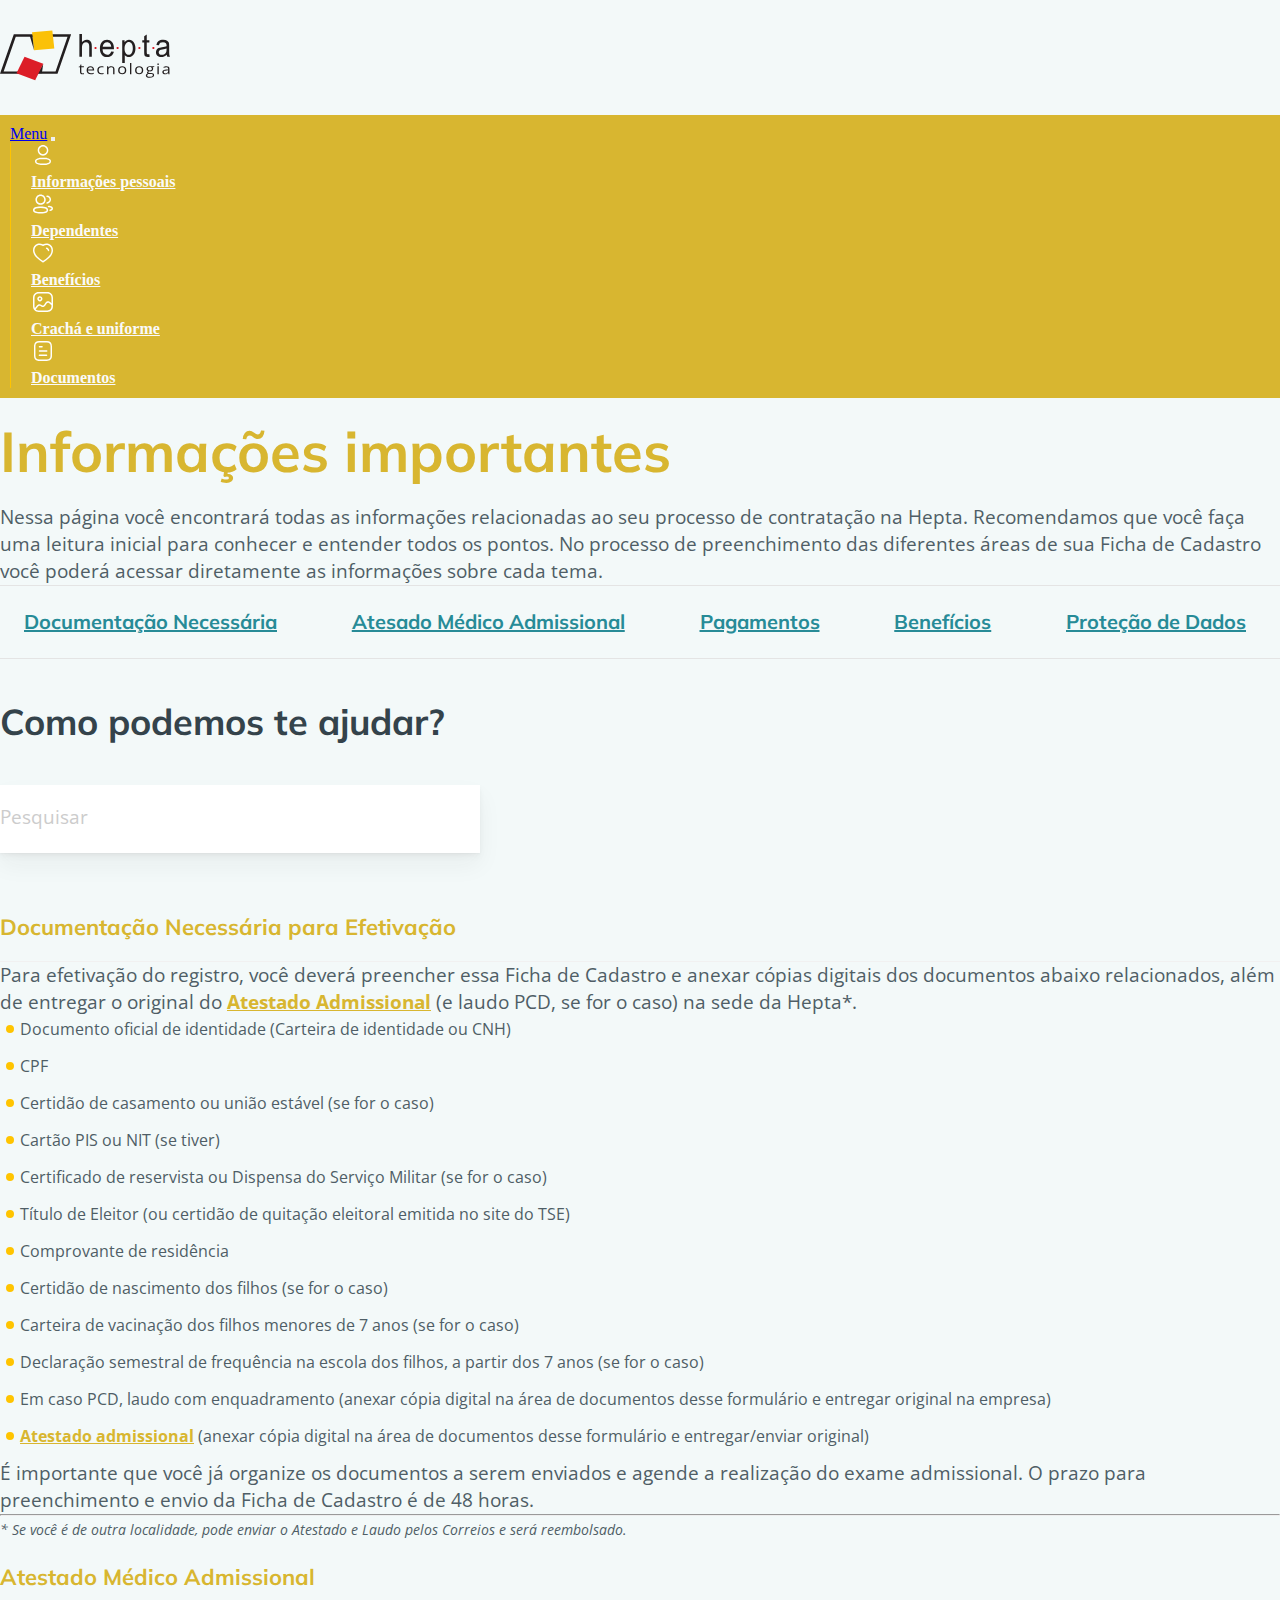
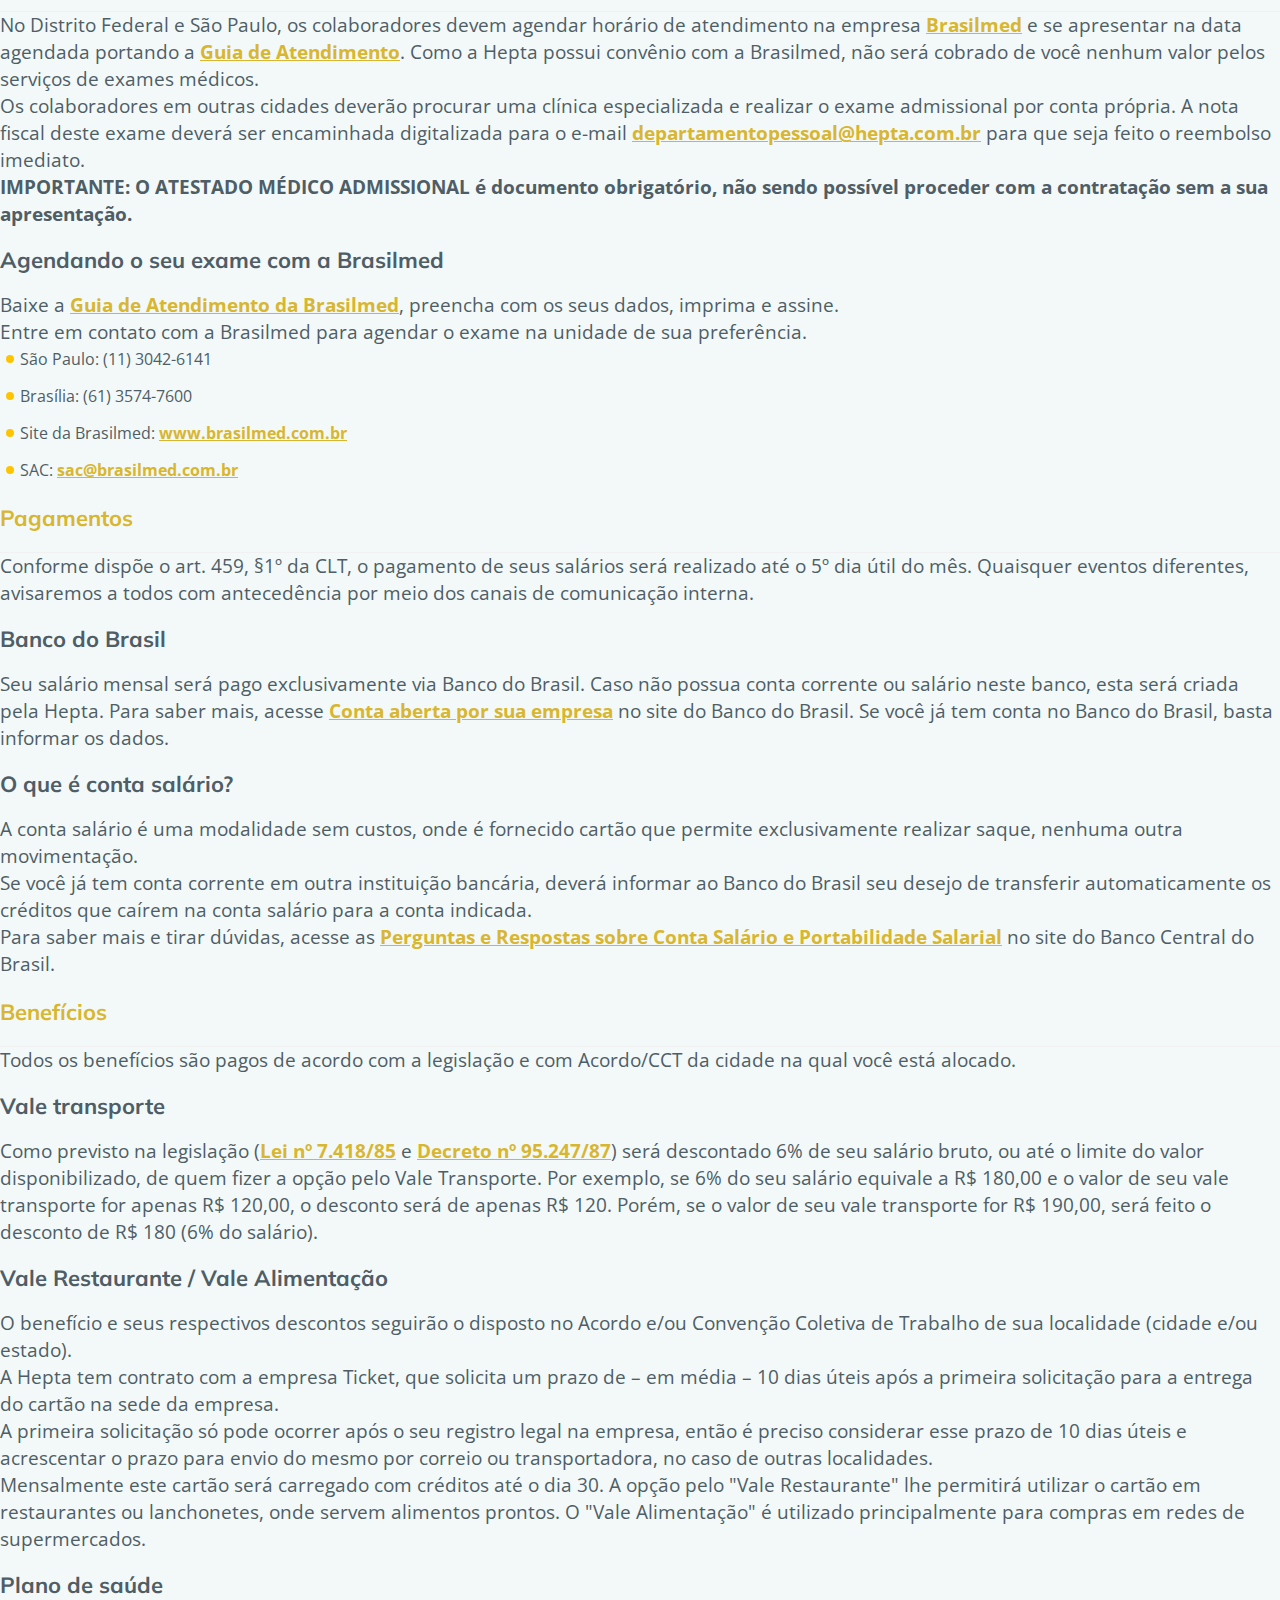
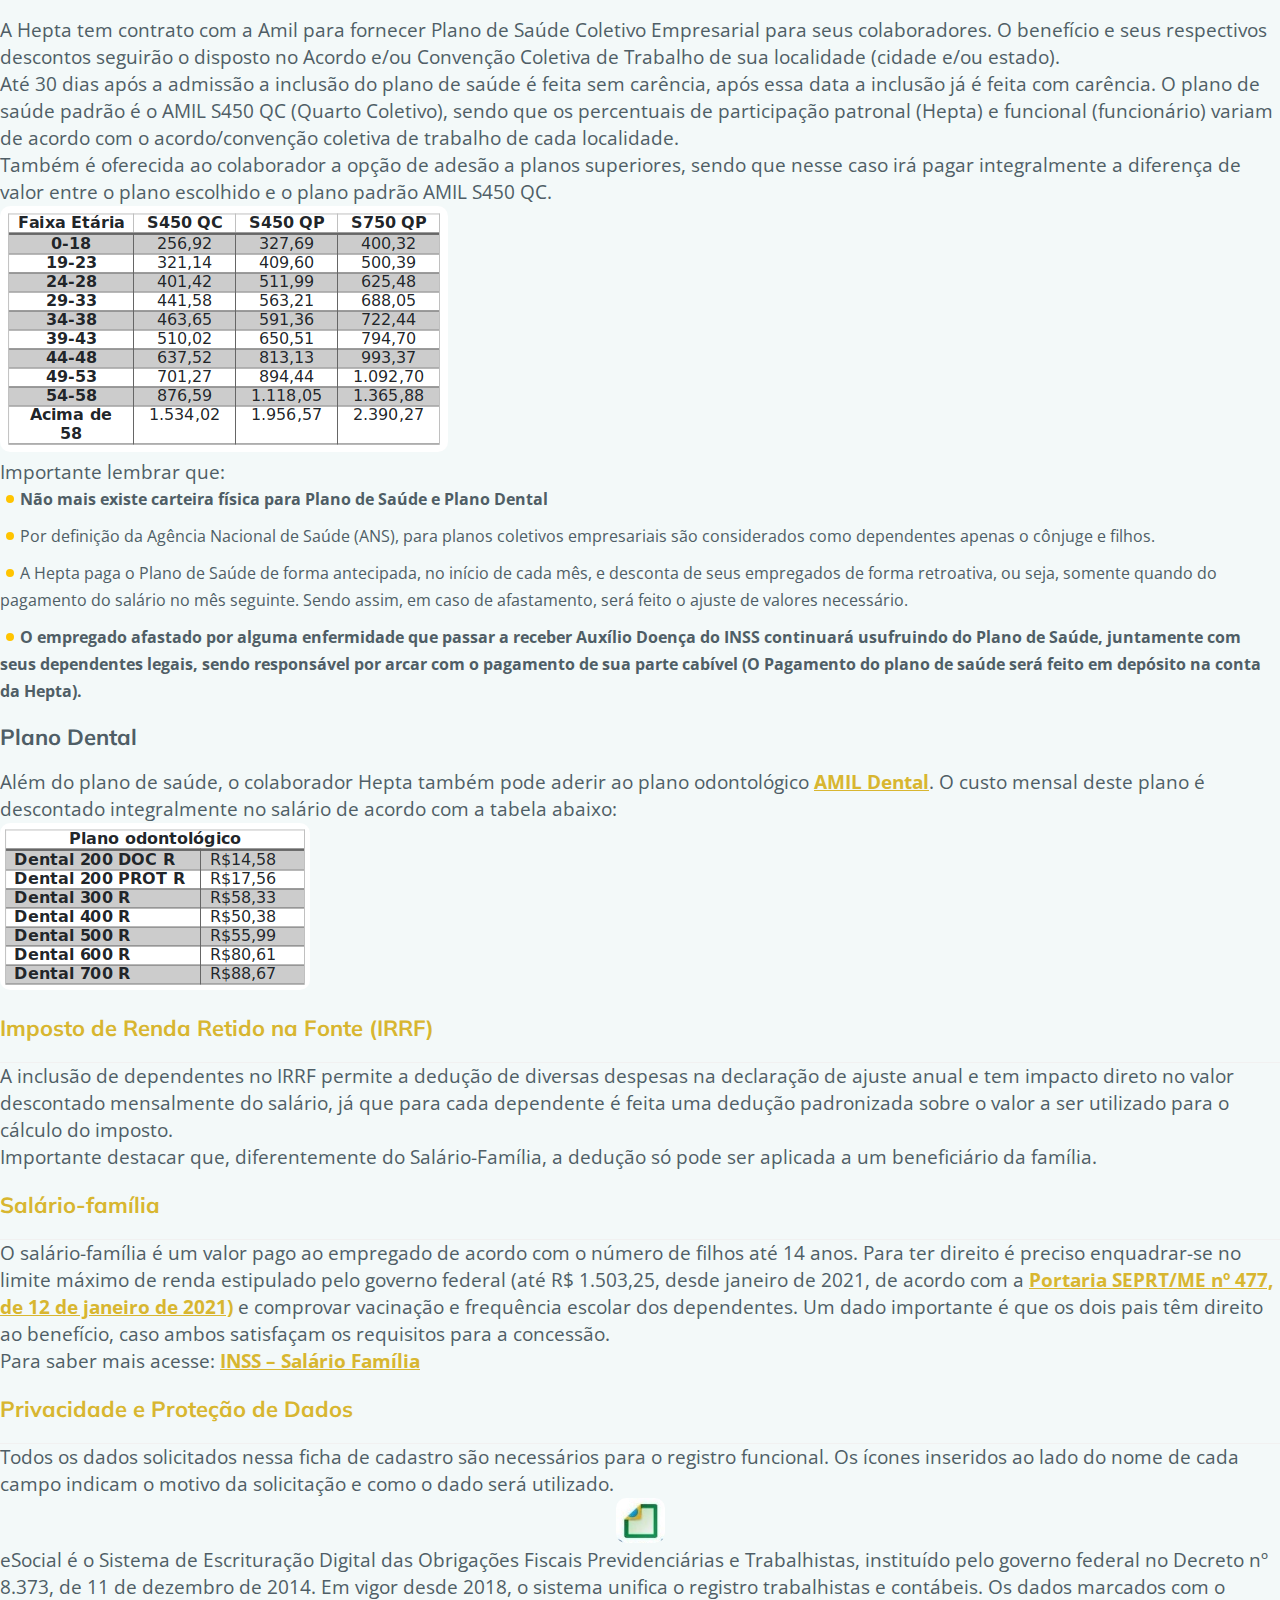
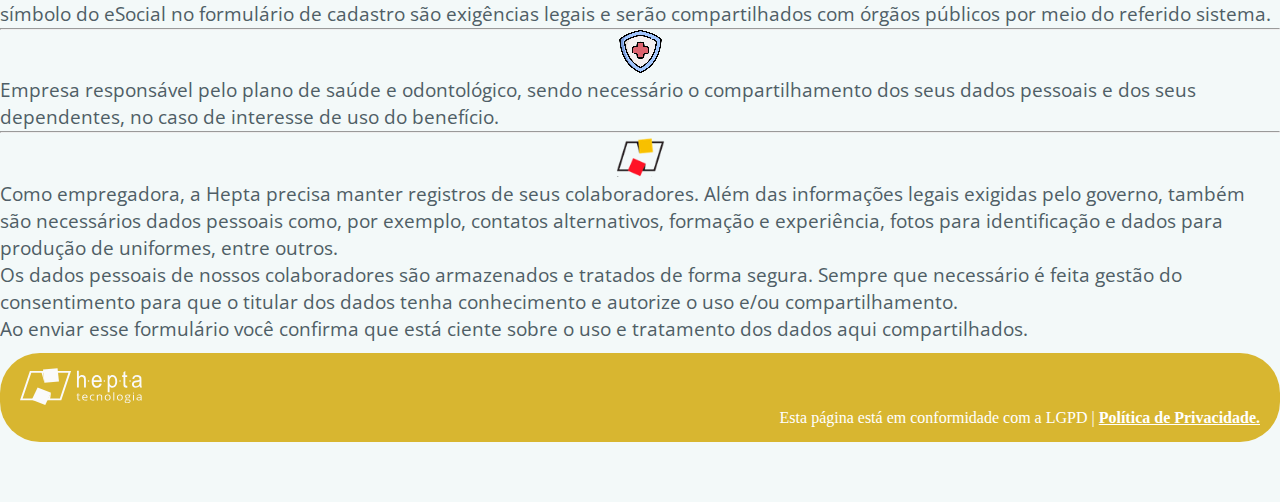
==== commit 740ec44c: "Ajuste ancoras" ====
--- a/index.html
+++ b/index.html
@@ -93,7 +93,25 @@
       preenchimento das diferentes áreas de sua Ficha de Cadastro você poderá acessar diretamente as informações sobre
       cada tema.</p>
 
-    <div class="container ancoras py-5">
+    <div class="container ancoras">
+      <div class="ancoras-item">
+        <a href="#documentacao">Documentação Necessária</a>
+      </div>
+      <div class="ancoras-item">
+        <a href="#atestado-medico">Atesado Médico Admissional</a>
+      </div>
+      <div class="ancoras-item">
+        <a href="#pagamentos">Pagamentos</a>
+      </div>
+      <div class="ancoras-item">
+        <a href="#beneficios">Benefícios</a>
+      </div>
+      <div class="ancoras-item ">
+        <a href="#protecao">Proteção de Dados</a>
+      </div>
+    </div>
+
+    <!-- <div class="container ancoras ">
       <hr>
       <div class="row align-items-center">
         <div class="col-xs-12 col-md-3">
@@ -114,7 +132,7 @@
       </div>
 
       <hr>
-    </div>
+    </div> -->
 
 
   </section>
@@ -440,7 +458,6 @@
   <script src="assets/js/popper.min.js"></script>
   <script src="assets/bootstrap/js/bootstrap.min.js"></script>
   <script src="assets/js/geral.js"></script>
-  <script src="assets/js/perguntas.js"></script>
 
 </body>
 
--- a/assets/css/style.css
+++ b/assets/css/style.css
@@ -124,8 +124,28 @@
   }
 }
 
+.ancoras-2 {
+  text-align: center;
+}
+
 .ancoras {
-  text-align: center;
+  display: -webkit-box;
+  display: -ms-flexbox;
+  display: flex;
+  -webkit-box-pack: justify;
+      -ms-flex-pack: justify;
+          justify-content: space-between;
+  justify-items: center;
+  -webkit-box-orient: horizontal;
+  -webkit-box-direction: normal;
+      -ms-flex-direction: row;
+          flex-direction: row;
+  -webkit-box-align: center;
+      -ms-flex-align: center;
+          align-items: center;
+  border-top: 1px solid #e4e4e4;
+  border-bottom: 1px solid #e4e4e4;
+  padding: 24px 24px;
 }
 
 .ancoras a {
@@ -138,6 +158,26 @@
   font-size: 20px;
   line-height: 24px;
   color: #278B97;
+}
+
+.ancoras .ancoras-item {
+  padding-right: 10px;
+}
+
+@media screen and (max-width: 992px) {
+  .ancoras {
+    -webkit-box-orient: vertical;
+    -webkit-box-direction: normal;
+        -ms-flex-direction: column;
+            flex-direction: column;
+    border-top: none;
+    border-bottom: none;
+  }
+  .ancoras .ancoras-item {
+    width: 100%;
+    padding: 10px 0px;
+    border-bottom: 1px solid #e4e4e4;
+  }
 }
 
 .active-ancoras {
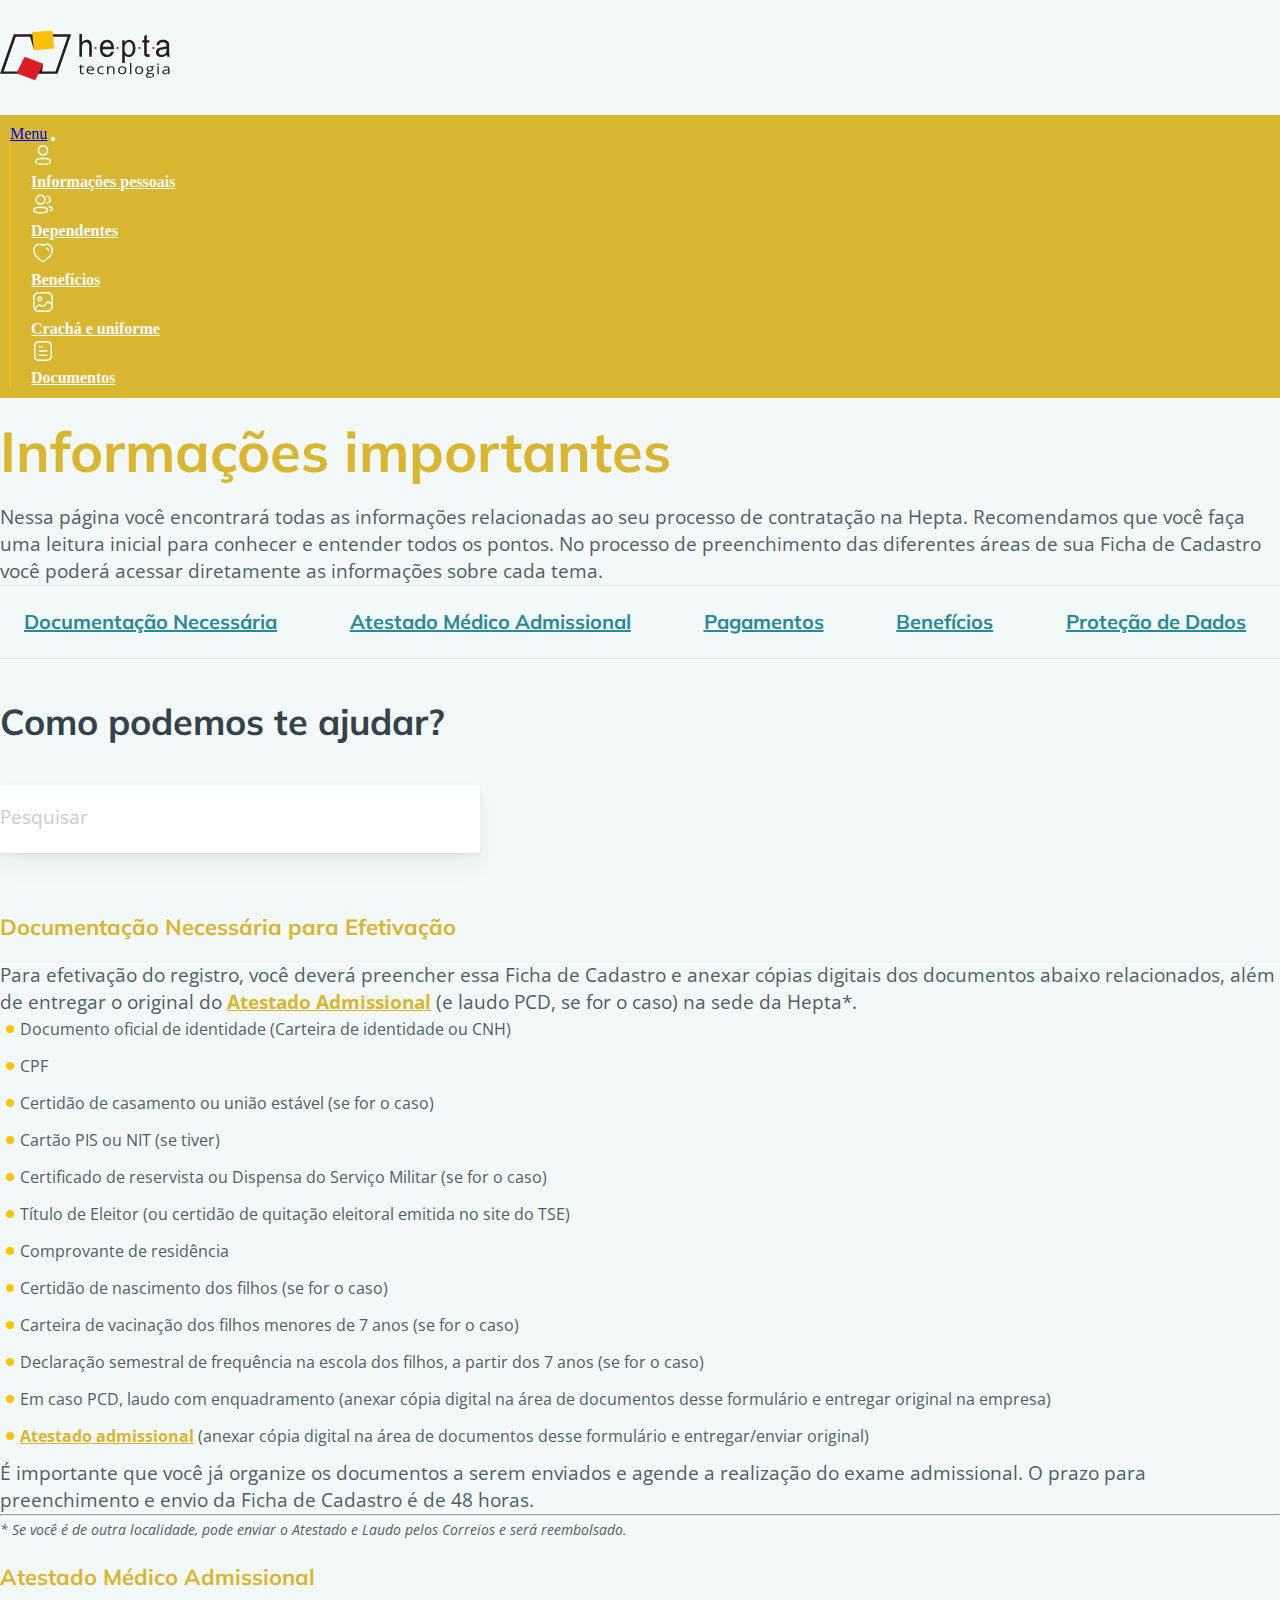
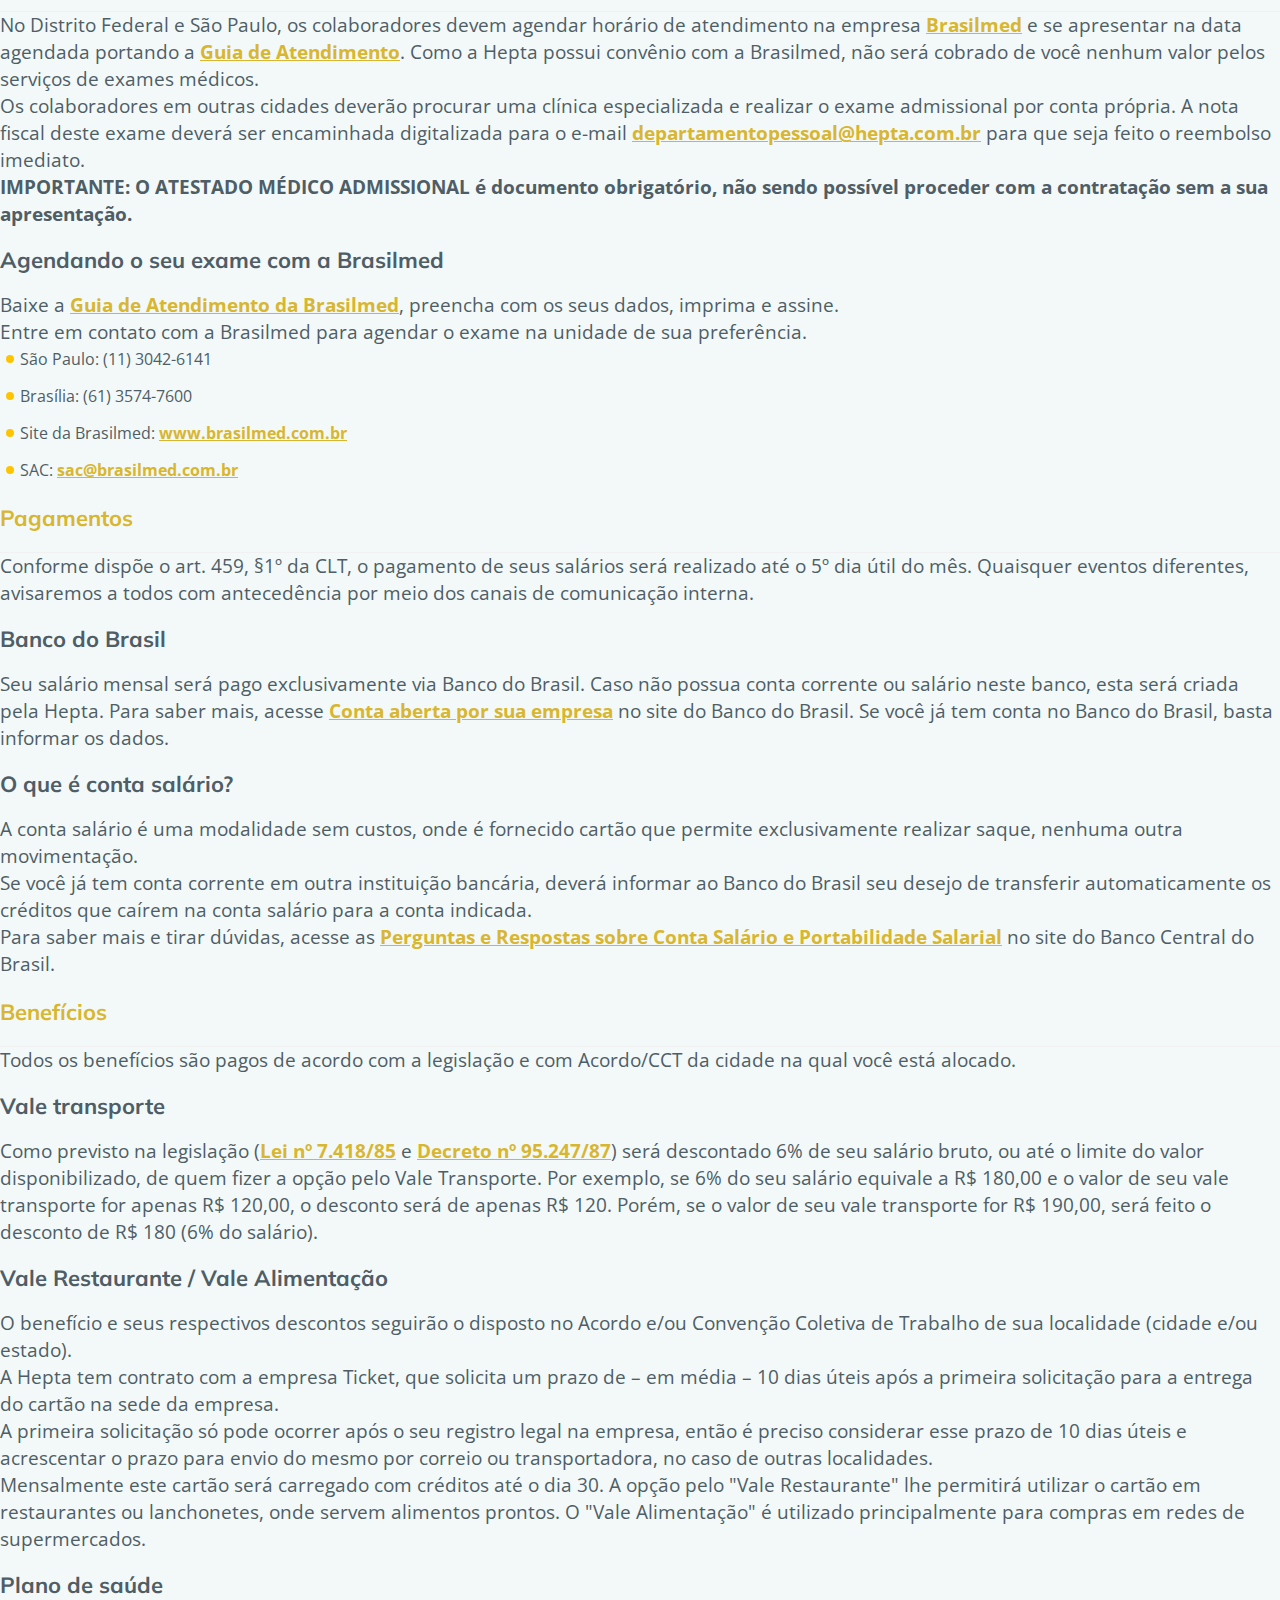
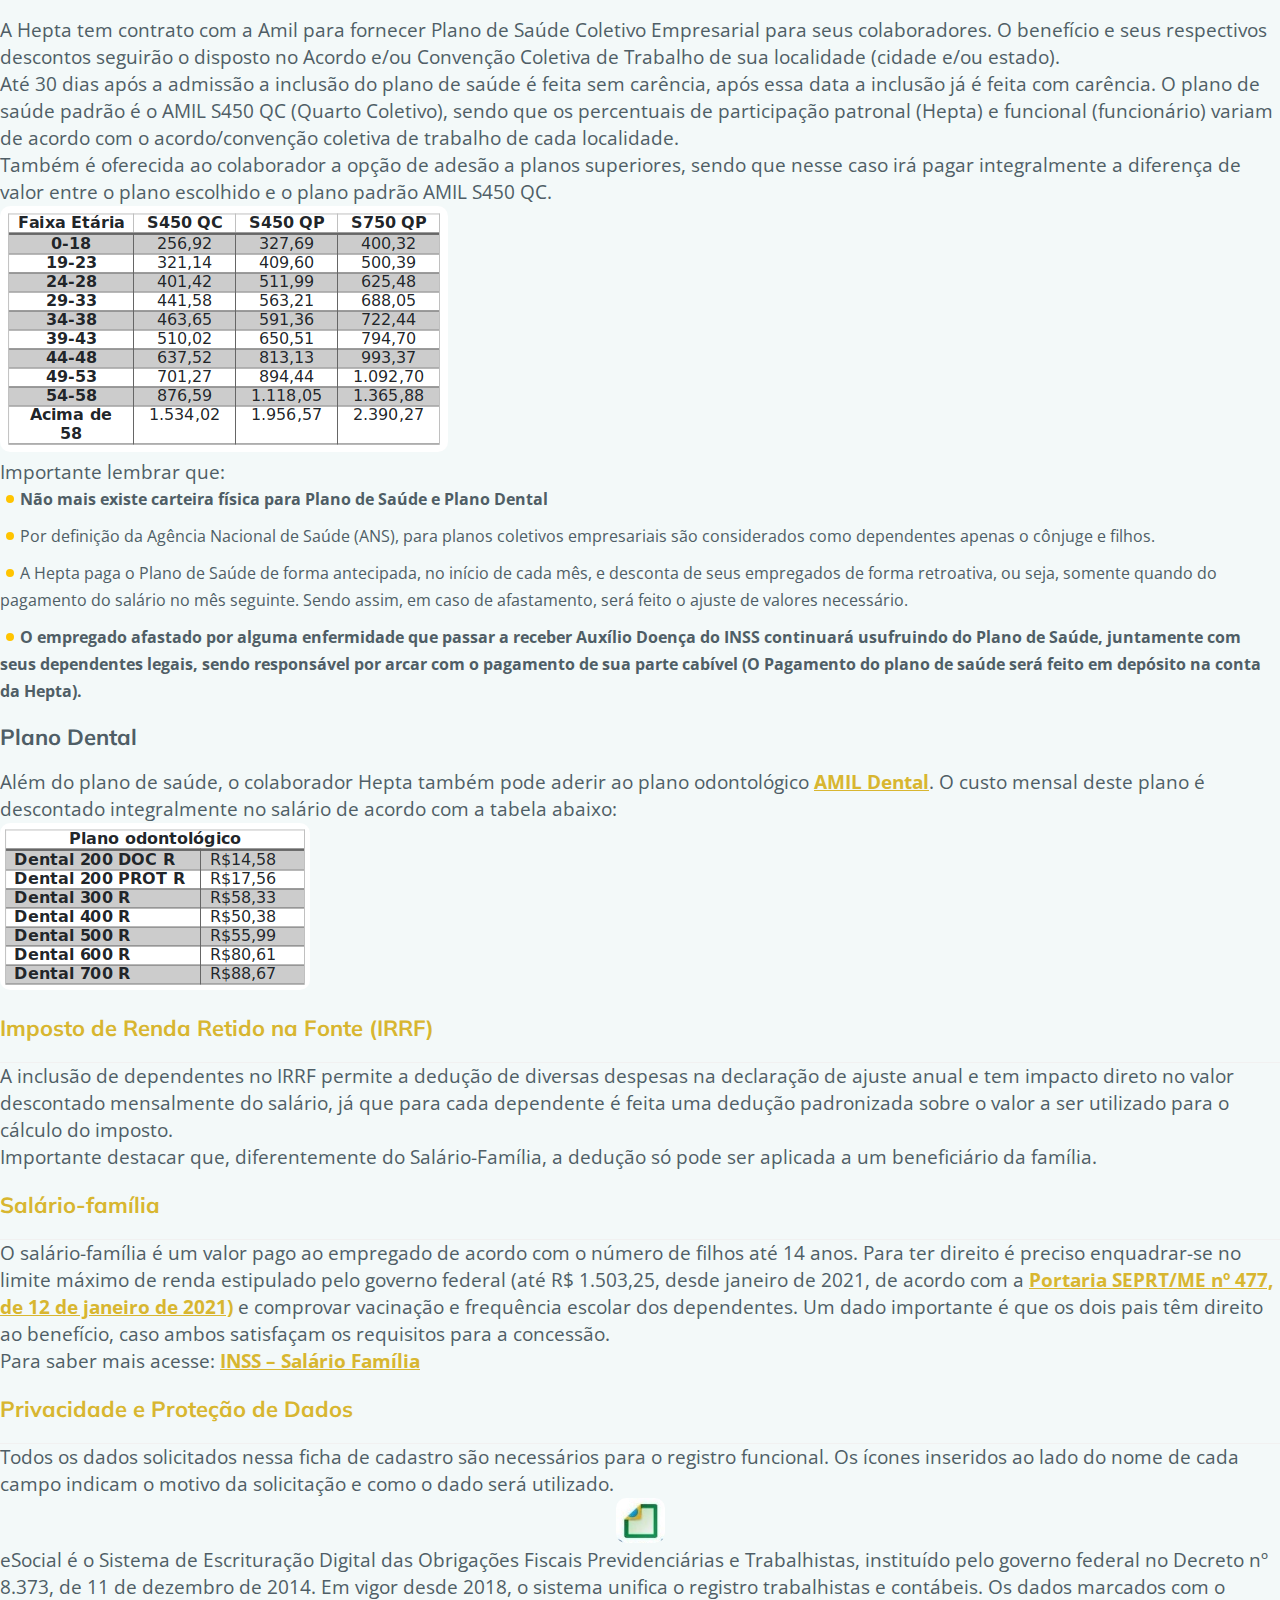
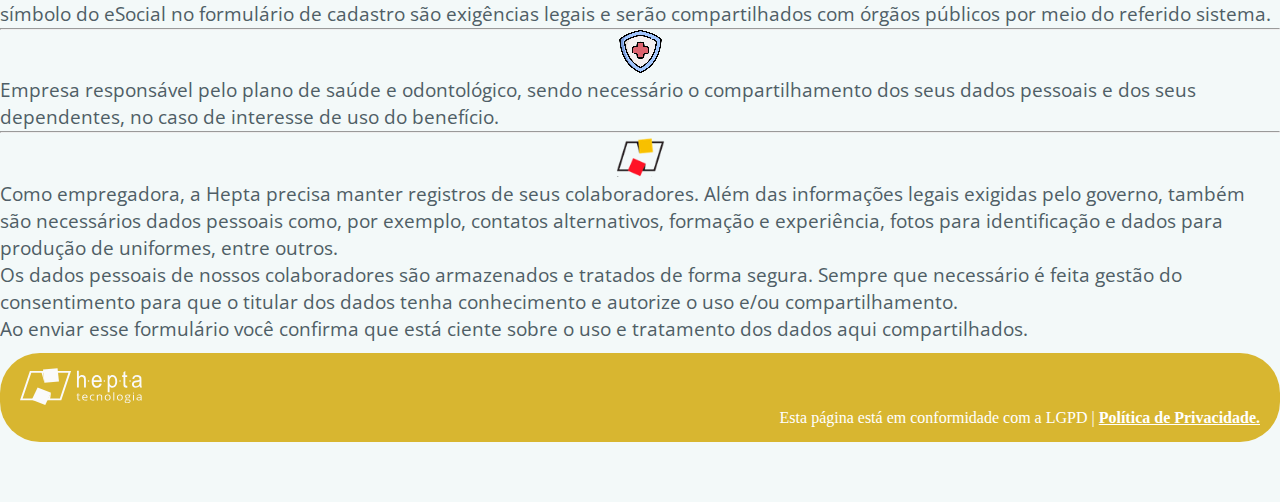
==== commit aef73245: "Ajuste atestado" ====
--- a/index.html
+++ b/index.html
@@ -98,7 +98,7 @@
         <a href="#documentacao">Documentação Necessária</a>
       </div>
       <div class="ancoras-item">
-        <a href="#atestado-medico">Atesado Médico Admissional</a>
+        <a href="#atestado-medico">Atestado Médico Admissional</a>
       </div>
       <div class="ancoras-item">
         <a href="#pagamentos">Pagamentos</a>
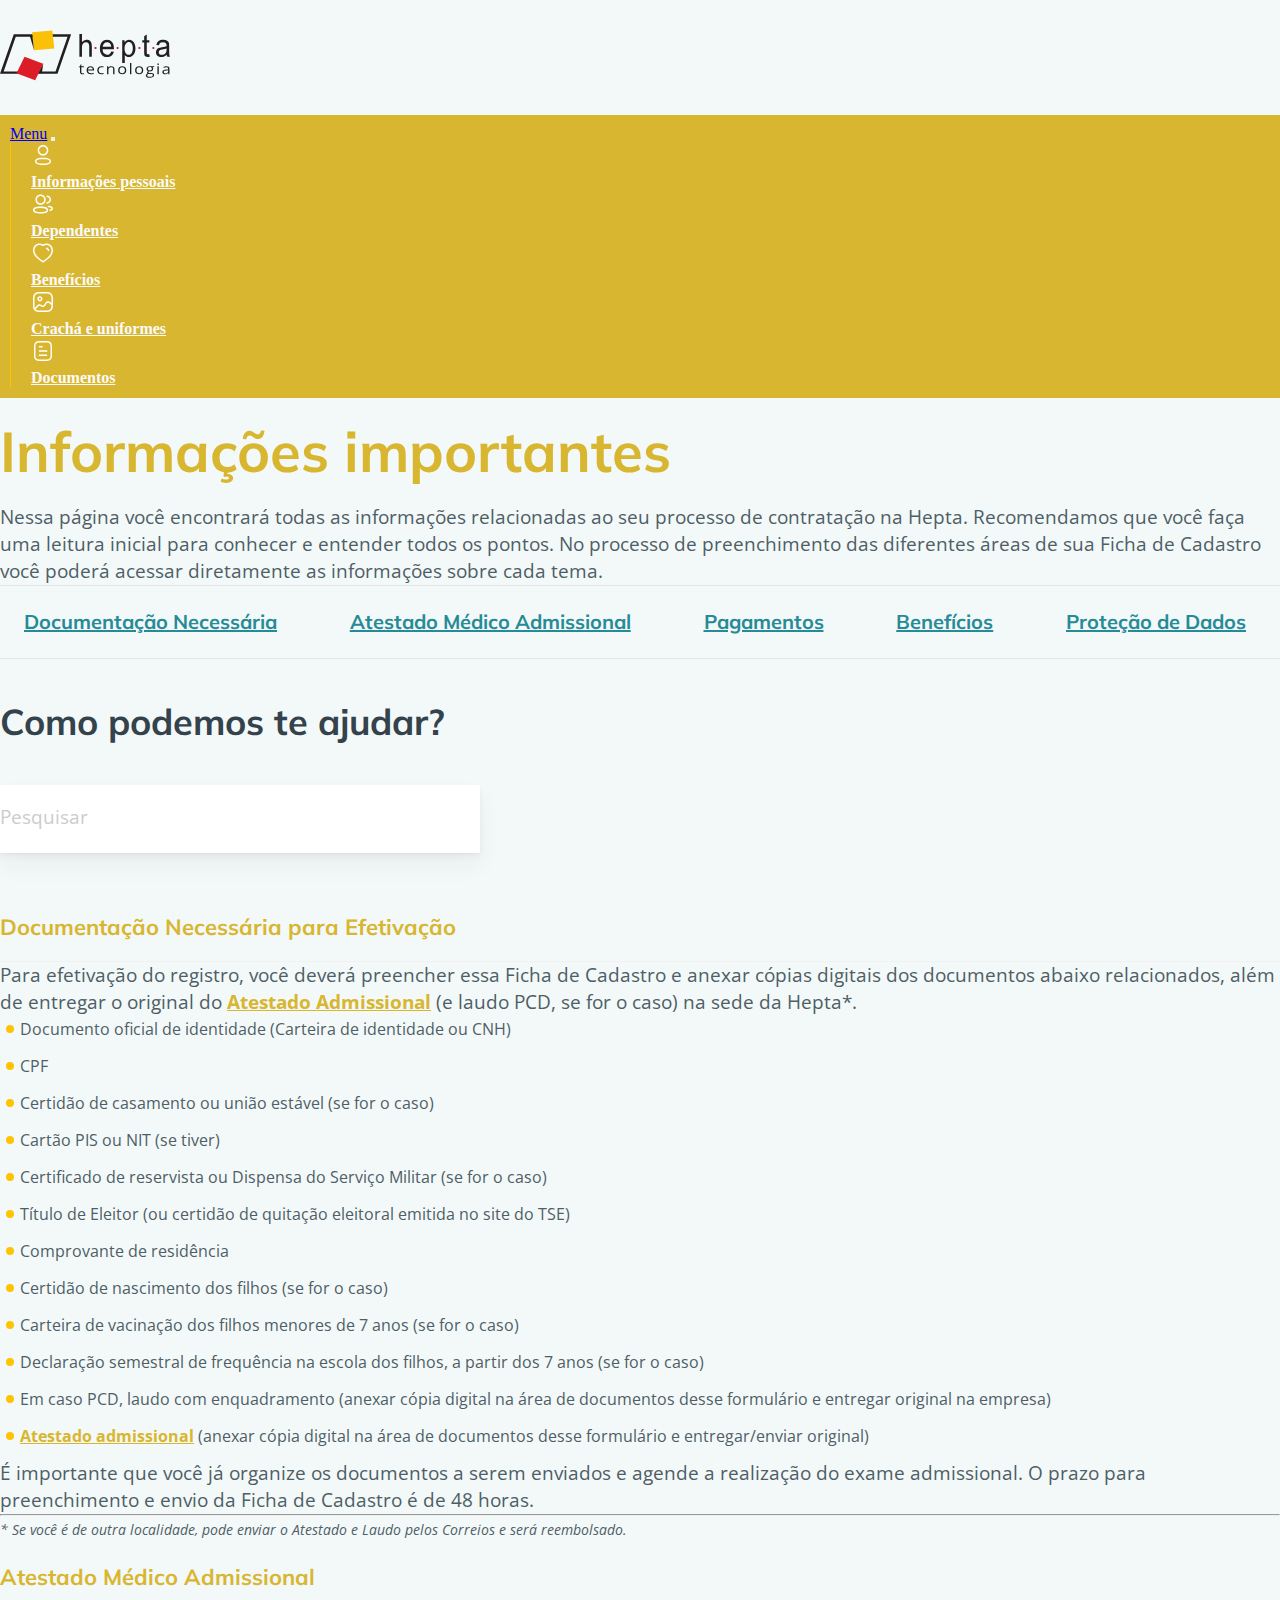
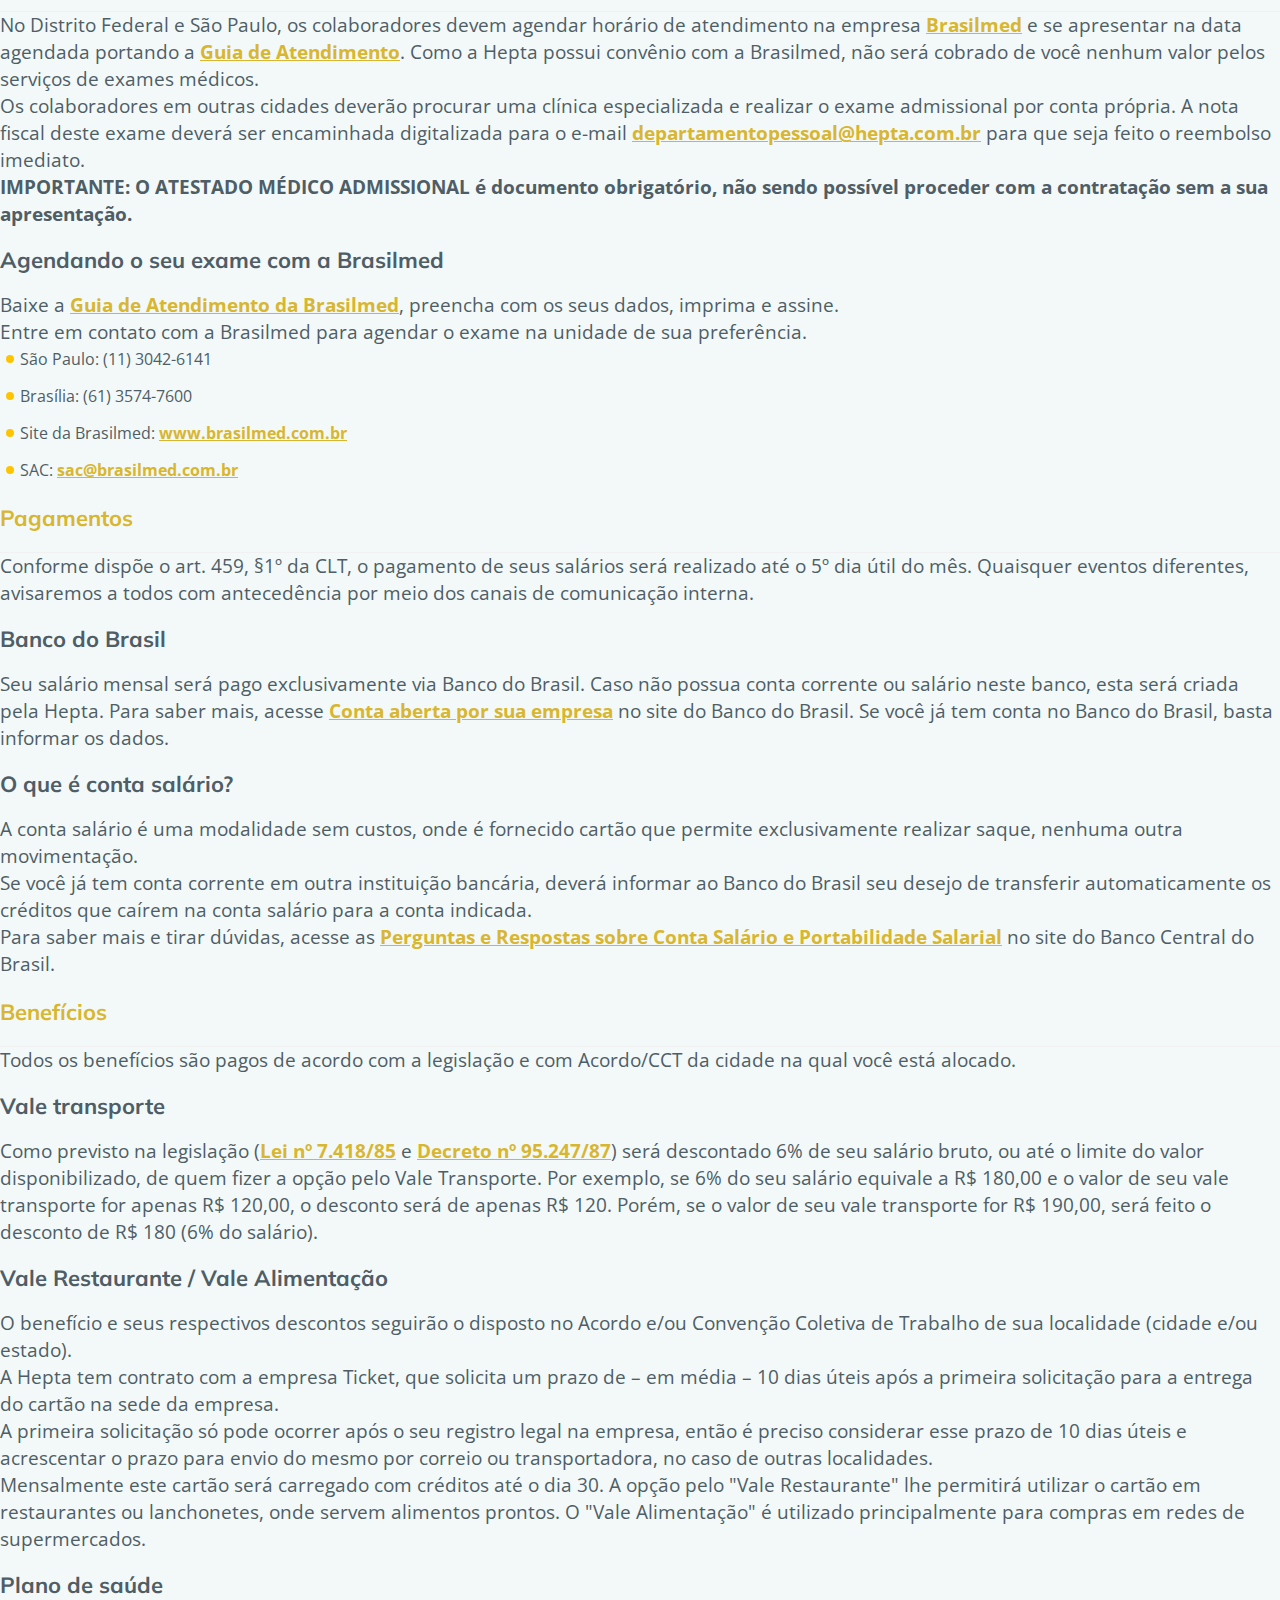
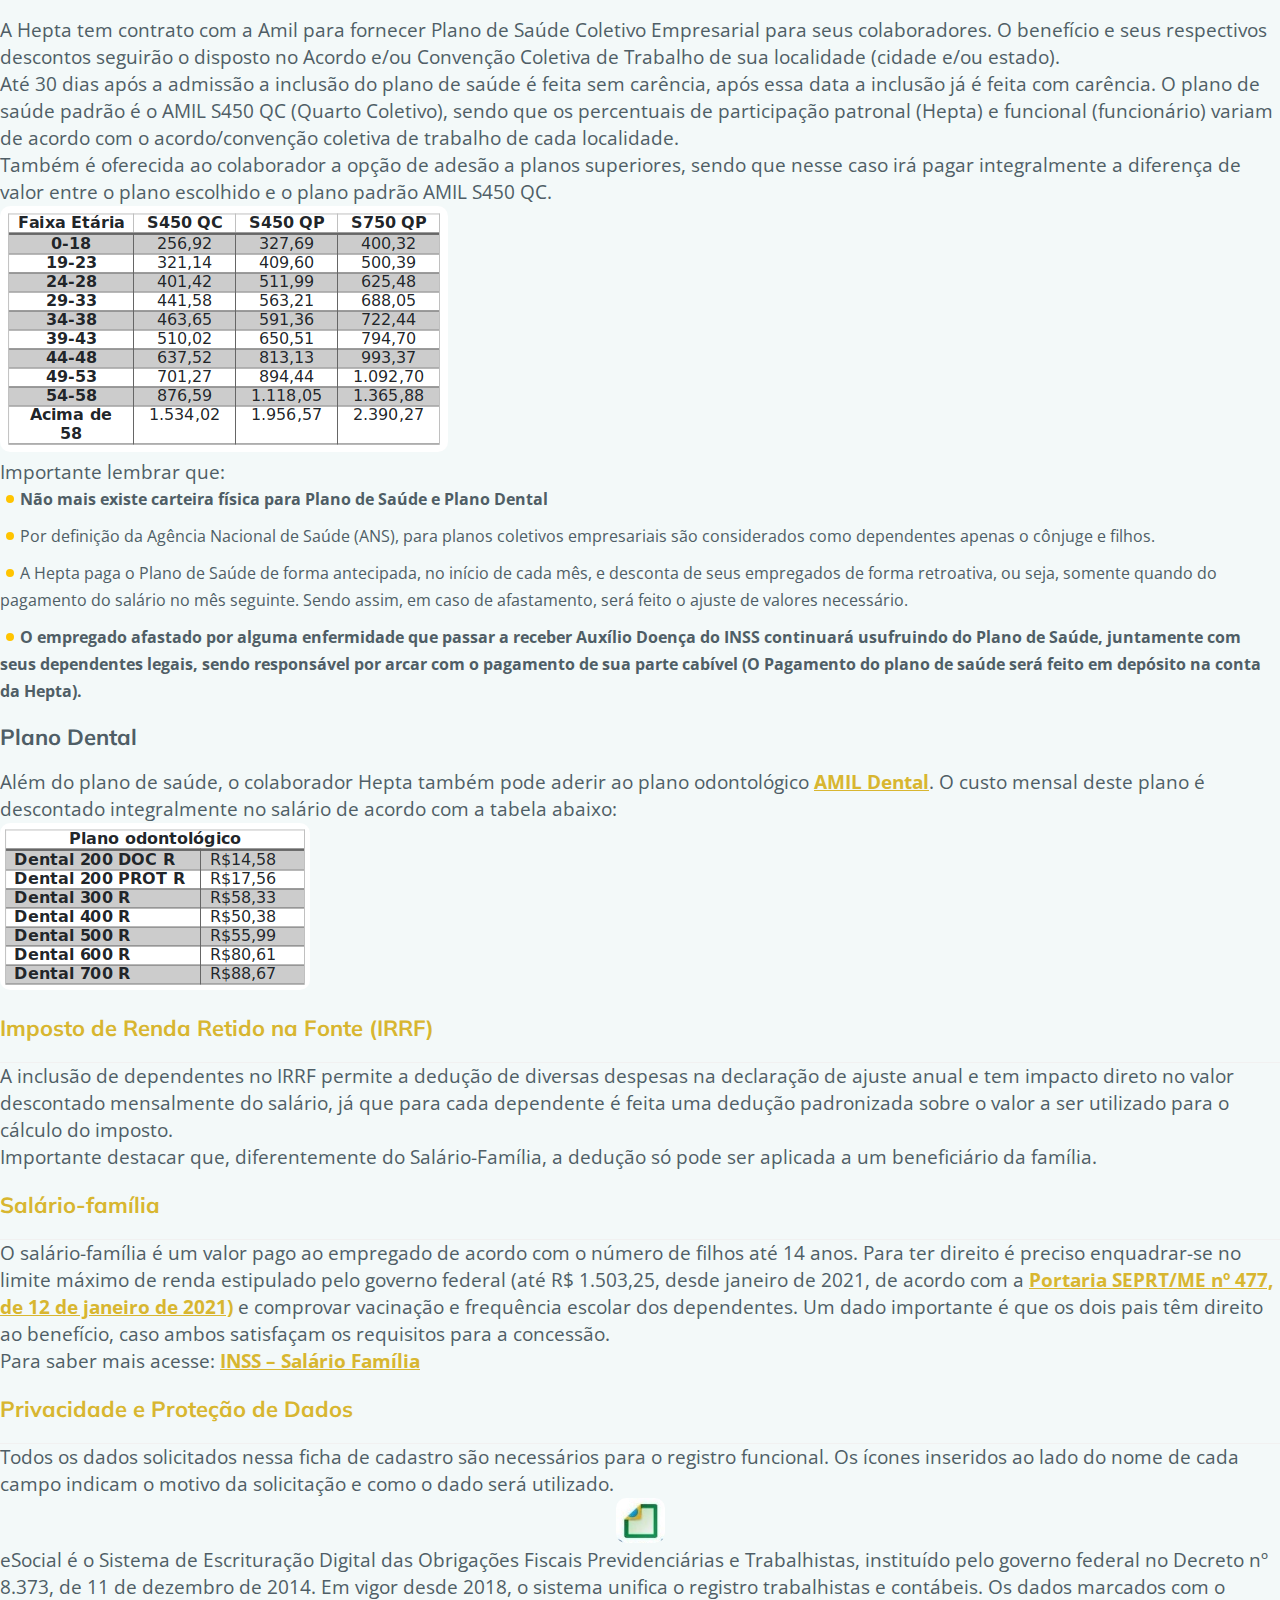
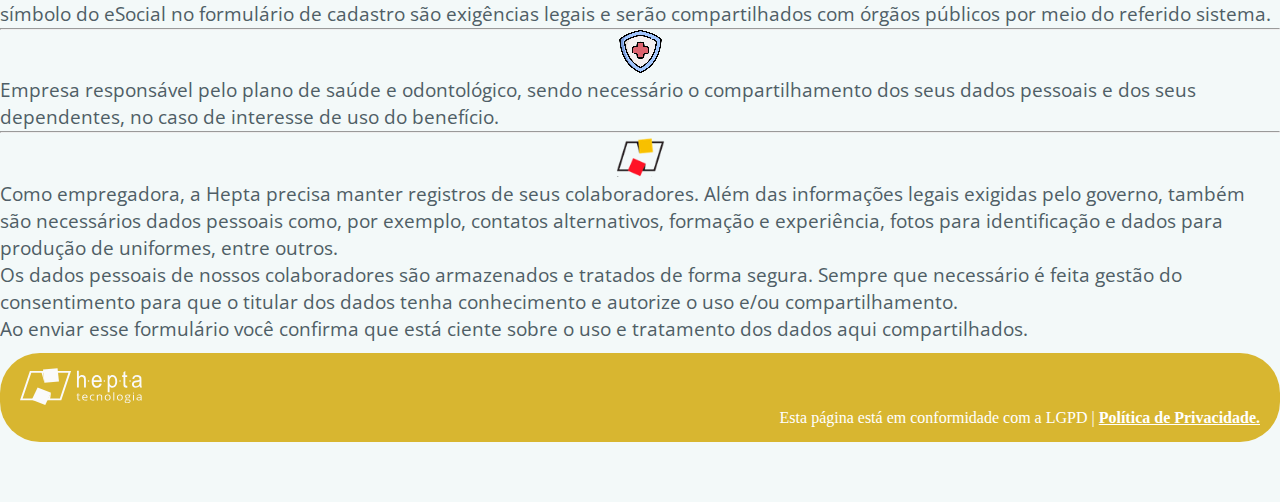
==== commit d988359d: "Ajustando text nav-item" ====
--- a/index.html
+++ b/index.html
@@ -2,116 +2,112 @@
 <html lang="pt-br">
 
 <head>
-  <meta charset="UTF-8">
-  <meta http-equiv="X-UA-Compatible" content="IE=edge">
-  <meta name="viewport" content="width=device-width, initial-scale=1.0">
-  <!-- Bootstrap CSS -->
-  <link rel="stylesheet" href="https://cdn.jsdelivr.net/npm/bootstrap@4.6.0/dist/css/bootstrap.min.css"
-    integrity="sha384-B0vP5xmATw1+K9KRQjQERJvTumQW0nPEzvF6L/Z6nronJ3oUOFUFpCjEUQouq2+l" crossorigin="anonymous">
-  <link rel="stylesheet" href="assets/css/style.css">
-  <link rel="stylesheet" href="https://cdnjs.cloudflare.com/ajax/libs/font-awesome/4.3.0/css/font-awesome.css">
-  <title>Hepta - FAQ</title>
+    <meta charset="UTF-8">
+    <meta http-equiv="X-UA-Compatible" content="IE=edge">
+    <meta name="viewport" content="width=device-width, initial-scale=1.0">
+    <!-- Bootstrap CSS -->
+    <link rel="stylesheet" href="https://cdn.jsdelivr.net/npm/bootstrap@4.6.0/dist/css/bootstrap.min.css" integrity="sha384-B0vP5xmATw1+K9KRQjQERJvTumQW0nPEzvF6L/Z6nronJ3oUOFUFpCjEUQouq2+l" crossorigin="anonymous">
+    <link rel="stylesheet" href="assets/css/style.css">
+    <link rel="stylesheet" href="https://cdnjs.cloudflare.com/ajax/libs/font-awesome/4.3.0/css/font-awesome.css">
+    <title>HEPTA - FAQ</title>
 </head>
 
 <body>
 
-  <div class="container-fluid sub-menu">
-    <div class="container">
-      <div class="sub-menu">
-        <img src="assets/img/logo.svg" alt="">
-      </div>
-
+    <div class="container-fluid sub-menu">
+        <div class="container">
+            <div class="sub-menu">
+                <img src="assets/img/logo.svg" alt="">
+            </div>
+
+        </div>
     </div>
-  </div>
-
-  <header>
-    <div class="container-fluid menu">
-      <div class="container">
-        <nav class="navbar navbar-expand-lg navbar-light ">
-          <a class="navbar-brand d-block d-sm-none" href="#">Menu</a>
-          <button class="navbar-toggler" type="button" data-toggle="collapse" data-target="#navbarSupportedContent"
-            aria-controls="navbarSupportedContent" aria-expanded="false" aria-label="Toggle navigation">
+
+    <header>
+        <div class="container-fluid menu">
+            <div class="container">
+                <nav class="navbar navbar-expand-lg navbar-light ">
+                    <a class="navbar-brand d-block d-sm-none" href="#">Menu</a>
+                    <button class="navbar-toggler" type="button" data-toggle="collapse" data-target="#navbarSupportedContent" aria-controls="navbarSupportedContent" aria-expanded="false" aria-label="Toggle navigation">
             <span class="navbar-toggler-icon"></span>
           </button>
 
-          <div class="collapse navbar-collapse" id="navbarSupportedContent">
-            <ul class="navbar-nav ">
-              <li class="nav-item">
-                <a class="nav-link" href="https://sistemas.hepta.com.br/fcs/informacoes">
-                  <p><img src="assets/img/icon-pessoal.svg" alt="Informações pessoais"></p>
-                  Informações pessoais
-                </a>
-              </li>
-
-              <li class="nav-item">
-                <a class="nav-link" href="https://sistemas.hepta.com.br/fcs/dependentes">
-                  <p><img src="assets/img/icon-dependente.svg" alt="Dependentes"></p>
-                  Dependentes
-                </a>
-              </li>
-
-              <li class="nav-item">
-                <a class="nav-link" href="https://sistemas.hepta.com.br/fcs/beneficio">
-                  <p><img src="assets/img/icon-beneficios.svg" alt="Benefícios"></p>
-                  Benefícios
-                </a>
-              </li>
-
-              <li class="nav-item">
-                <a class="nav-link" href="https://sistemas.hepta.com.br/fcs/cracha_uniforme">
-                  <p><img src="assets/img/icon-cracha.svg" alt="Crachá"></p>
-                  Crachá e uniforme
-                </a>
-              </li>
-
-
-              <!-- <li class="nav-item">
+                    <div class="collapse navbar-collapse" id="navbarSupportedContent">
+                        <ul class="navbar-nav ">
+                            <li class="nav-item">
+                                <a class="nav-link" href="https://sistemas.hepta.com.br/fcs/informacoes">
+                                    <p><img src="assets/img/icon-pessoal.svg" alt="Informações pessoais"></p>
+                                    Informações pessoais
+                                </a>
+                            </li>
+
+                            <li class="nav-item">
+                                <a class="nav-link" href="https://sistemas.hepta.com.br/fcs/dependentes">
+                                    <p><img src="assets/img/icon-dependente.svg" alt="Dependentes"></p>
+                                    Dependentes
+                                </a>
+                            </li>
+
+                            <li class="nav-item">
+                                <a class="nav-link" href="https://sistemas.hepta.com.br/fcs/beneficio">
+                                    <p><img src="assets/img/icon-beneficios.svg" alt="Benefícios"></p>
+                                    Benefícios
+                                </a>
+                            </li>
+
+                            <li class="nav-item">
+                                <a class="nav-link" href="https://sistemas.hepta.com.br/fcs/cracha_uniforme">
+                                    <p><img src="assets/img/icon-cracha.svg" alt="Crachá"></p>
+                                    Crachá e uniformes
+                                </a>
+                            </li>
+
+
+                            <!-- <li class="nav-item">
                 <a class="nav-link active" href="https://sistemas.hepta.com.br/fcs/informacoes" alt="informações pessoais">
                   <p><img src="assets/img/icon-info.svg" alt=""></p>
                   Informações importantes
                 </a>
               </li> -->
 
-              <li class="nav-item">
-                <a class="nav-link" href="https://sistemas.hepta.com.br/fcs/documentos">
-                  <p><img src="assets/img/icon-documento.svg" alt="Documentos"></p>
-                  Documentos
-                </a>
-              </li>
-
-            </ul>
-          </div>
-        </nav>
-      </div>
-    </div>
-  </header>
-
-  <section class="container topo">
-    <h1>Informações importantes</h1>
-    <p>Nessa página você encontrará todas as informações relacionadas ao seu processo de contratação na Hepta.
-      Recomendamos que você faça uma leitura inicial para conhecer e entender todos os pontos. No processo de
-      preenchimento das diferentes áreas de sua Ficha de Cadastro você poderá acessar diretamente as informações sobre
-      cada tema.</p>
-
-    <div class="container ancoras">
-      <div class="ancoras-item">
-        <a href="#documentacao">Documentação Necessária</a>
-      </div>
-      <div class="ancoras-item">
-        <a href="#atestado-medico">Atestado Médico Admissional</a>
-      </div>
-      <div class="ancoras-item">
-        <a href="#pagamentos">Pagamentos</a>
-      </div>
-      <div class="ancoras-item">
-        <a href="#beneficios">Benefícios</a>
-      </div>
-      <div class="ancoras-item ">
-        <a href="#protecao">Proteção de Dados</a>
-      </div>
-    </div>
-
-    <!-- <div class="container ancoras ">
+                            <li class="nav-item">
+                                <a class="nav-link" href="https://sistemas.hepta.com.br/fcs/documentos">
+                                    <p><img src="assets/img/icon-documento.svg" alt="Documentos"></p>
+                                    Documentos
+                                </a>
+                            </li>
+
+                        </ul>
+                    </div>
+                </nav>
+            </div>
+        </div>
+    </header>
+
+    <section class="container topo">
+        <h1>Informações importantes</h1>
+        <p>Nessa página você encontrará todas as informações relacionadas ao seu processo de contratação na Hepta. Recomendamos que você faça uma leitura inicial para conhecer e entender todos os pontos. No processo de preenchimento das diferentes áreas
+            de sua Ficha de Cadastro você poderá acessar diretamente as informações sobre cada tema.</p>
+
+        <div class="container ancoras">
+            <div class="ancoras-item">
+                <a href="#documentacao">Documentação Necessária</a>
+            </div>
+            <div class="ancoras-item">
+                <a href="#atestado-medico">Atestado Médico Admissional</a>
+            </div>
+            <div class="ancoras-item">
+                <a href="#pagamentos">Pagamentos</a>
+            </div>
+            <div class="ancoras-item">
+                <a href="#beneficios">Benefícios</a>
+            </div>
+            <div class="ancoras-item ">
+                <a href="#protecao">Proteção de Dados</a>
+            </div>
+        </div>
+
+        <!-- <div class="container ancoras ">
       <hr>
       <div class="row align-items-center">
         <div class="col-xs-12 col-md-3">
@@ -135,329 +131,272 @@
     </div> -->
 
 
-  </section>
-
-
-
-  <section class="busca">
-    <div class="container">
-      <div class="geral-pesquisa_form">
-        <h2>Como podemos te ajudar?</h2>
-        <div class="geral-pesquisa_input">
-          <input type="text" class="form-control" id="pesquisar" aria-describedby="pesquisar" placeholder="Pesquisar" />
-        </div>
-      </div>
-    </div>
-  </section>
-
-  <div class="container-fluid perguntas">
-
-    <div class="container">
-      <div class="geral_perguntas">
-        <div id="accordion">
-
-          <!--=====================================================================-->
-          <!--=========== DOCUMENTAÇÃO ============-->
-          <!--=====================================================================-->
-          <div id="documentacao"></div>
-          <div class="card estrutura_pergunta_titulo_15">
-            <div class="card-header">
-              <h3 data-toggle="collapse" data-target="#pergunta_titulo_15">Documentação Necessária para Efetivação</h3>
-            </div>
-            <div id="pergunta_titulo_15" class="collapse">
-              <div class="card-body">
-                <p>Para efetivação do registro, você deverá preencher essa Ficha de Cadastro e anexar cópias digitais
-                  dos documentos abaixo relacionados, além de entregar o original do <a href="#Atestado">Atestado
+    </section>
+
+
+
+    <section class="busca">
+        <div class="container">
+            <div class="geral-pesquisa_form">
+                <h2>Como podemos te ajudar?</h2>
+                <div class="geral-pesquisa_input">
+                    <input type="text" class="form-control" id="pesquisar" aria-describedby="pesquisar" placeholder="Pesquisar" />
+                </div>
+            </div>
+        </div>
+    </section>
+
+    <div class="container-fluid perguntas">
+
+        <div class="container">
+            <div class="geral_perguntas">
+                <div id="accordion">
+
+                    <!--=====================================================================-->
+                    <!--=========== DOCUMENTAÇÃO ============-->
+                    <!--=====================================================================-->
+                    <div id="documentacao"></div>
+                    <div class="card estrutura_pergunta_titulo_15">
+                        <div class="card-header">
+                            <h3 data-toggle="collapse" data-target="#pergunta_titulo_15">Documentação Necessária para Efetivação</h3>
+                        </div>
+                        <div id="pergunta_titulo_15" class="collapse">
+                            <div class="card-body">
+                                <p>Para efetivação do registro, você deverá preencher essa Ficha de Cadastro e anexar cópias digitais dos documentos abaixo relacionados, além de entregar o original do <a href="#Atestado">Atestado
                     Admissional</a> (e laudo PCD, se for o caso) na sede da Hepta*.</p>
-                <li>Documento oficial de identidade (Carteira de identidade ou CNH)</li>
-                <li>CPF</li>
-                <li>Certidão de casamento ou união estável (se for o caso)</li>
-                <li>Cartão PIS ou NIT (se tiver)</li>
-                <li>Certificado de reservista ou Dispensa do Serviço Militar (se for o caso)</li>
-                <li>Título de Eleitor (ou certidão de quitação eleitoral emitida no site do TSE)</li>
-                <li>Comprovante de residência</li>
-                <li>Certidão de nascimento dos filhos (se for o caso)</li>
-                <li>Carteira de vacinação dos filhos menores de 7 anos (se for o caso)</li>
-                <li>Declaração semestral de frequência na escola dos filhos, a partir dos 7 anos (se for o caso)</li>
-                <li>Em caso PCD, laudo com enquadramento (anexar cópia digital na área de documentos desse formulário e
-                  entregar original na empresa)</li>
-                <li><a href="">Atestado admissional</a> (anexar cópia digital na área de documentos desse formulário e
-                  entregar/enviar original)</li>
-                <p>É importante que você já organize os documentos a serem enviados e agende a realização do exame
-                  admissional. O prazo para preenchimento e envio da Ficha de Cadastro é de 48 horas.</p>
-
-                <hr>
-                <span>* Se você é de outra localidade, pode enviar o Atestado e Laudo pelos Correios e será
+                                <li>Documento oficial de identidade (Carteira de identidade ou CNH)</li>
+                                <li>CPF</li>
+                                <li>Certidão de casamento ou união estável (se for o caso)</li>
+                                <li>Cartão PIS ou NIT (se tiver)</li>
+                                <li>Certificado de reservista ou Dispensa do Serviço Militar (se for o caso)</li>
+                                <li>Título de Eleitor (ou certidão de quitação eleitoral emitida no site do TSE)</li>
+                                <li>Comprovante de residência</li>
+                                <li>Certidão de nascimento dos filhos (se for o caso)</li>
+                                <li>Carteira de vacinação dos filhos menores de 7 anos (se for o caso)</li>
+                                <li>Declaração semestral de frequência na escola dos filhos, a partir dos 7 anos (se for o caso)</li>
+                                <li>Em caso PCD, laudo com enquadramento (anexar cópia digital na área de documentos desse formulário e entregar original na empresa)</li>
+                                <li><a href="">Atestado admissional</a> (anexar cópia digital na área de documentos desse formulário e entregar/enviar original)</li>
+                                <p>É importante que você já organize os documentos a serem enviados e agende a realização do exame admissional. O prazo para preenchimento e envio da Ficha de Cadastro é de 48 horas.</p>
+
+                                <hr>
+                                <span>* Se você é de outra localidade, pode enviar o Atestado e Laudo pelos Correios e será
                   reembolsado.</span>
 
-              </div>
-            </div>
-          </div>
-
-
-          <!-- ATESTADO MÉDICO ADMISSIONAL -->
-          <div id="atestado-medico"></div>
-          <div class="card estrutura_pergunta_titulo_14">
-            <div class="card-header">
-              <h3 data-toggle="collapse" data-target="#pergunta_titulo_14">Atestado Médico Admissional</h3>
-            </div>
-            <div id="pergunta_titulo_14" class="collapse">
-              <div class="card-body">
-                <p>No Distrito Federal e São Paulo, os colaboradores devem agendar horário de atendimento na empresa <a
-                    href="https://brasilmed.com.br/" target="_blank" alt="Brasilmed">Brasilmed</a> e se apresentar na
-                  data agendada portando a <a href="#" alt="Guia de Atendimento">Guia de Atendimento</a>. Como a Hepta
-                  possui convênio com a Brasilmed, não será cobrado de você nenhum valor pelos serviços de exames
-                  médicos. </p>
-                <p>Os colaboradores em outras cidades deverão procurar uma clínica especializada e realizar o exame
-                  admissional por conta própria. A nota fiscal deste exame deverá ser encaminhada digitalizada para o
-                  e-mail <a href="mailto:departamentopessoal@hepta.com.br"
-                    alt="departamentopessoal@hepta.com.br">departamentopessoal@hepta.com.br</a> para que seja feito o
-                  reembolso imediato.</p>
-                <p><strong>IMPORTANTE: O ATESTADO MÉDICO ADMISSIONAL é documento obrigatório, não sendo possível
+                            </div>
+                        </div>
+                    </div>
+
+
+                    <!-- ATESTADO MÉDICO ADMISSIONAL -->
+                    <div id="atestado-medico"></div>
+                    <div class="card estrutura_pergunta_titulo_14">
+                        <div class="card-header">
+                            <h3 data-toggle="collapse" data-target="#pergunta_titulo_14">Atestado Médico Admissional</h3>
+                        </div>
+                        <div id="pergunta_titulo_14" class="collapse">
+                            <div class="card-body">
+                                <p>No Distrito Federal e São Paulo, os colaboradores devem agendar horário de atendimento na empresa <a href="https://brasilmed.com.br/" target="_blank" alt="Brasilmed">Brasilmed</a> e se apresentar na data agendada portando
+                                    a <a href="#" alt="Guia de Atendimento">Guia de Atendimento</a>. Como a Hepta possui convênio com a Brasilmed, não será cobrado de você nenhum valor pelos serviços de exames médicos. </p>
+                                <p>Os colaboradores em outras cidades deverão procurar uma clínica especializada e realizar o exame admissional por conta própria. A nota fiscal deste exame deverá ser encaminhada digitalizada para o e-mail <a href="mailto:departamentopessoal@hepta.com.br"
+                                        alt="departamentopessoal@hepta.com.br">departamentopessoal@hepta.com.br</a> para que seja feito o reembolso imediato.</p>
+                                <p><strong>IMPORTANTE: O ATESTADO MÉDICO ADMISSIONAL é documento obrigatório, não sendo possível
                     proceder com a contratação sem a sua apresentação.</strong></p>
-                <h4>Agendando o seu exame com a Brasilmed</h4>
-                <p>Baixe a <a href="#GuiaBrasilmed" alt="Guia de Atendimento da Brasilmed">Guia de Atendimento da
+                                <h4>Agendando o seu exame com a Brasilmed</h4>
+                                <p>Baixe a <a href="#GuiaBrasilmed" alt="Guia de Atendimento da Brasilmed">Guia de Atendimento da
                     Brasilmed</a>, preencha com os seus dados, imprima e assine.</p>
-                <p>Entre em contato com a Brasilmed para agendar o exame na unidade de sua preferência.</p>
-                <li>São Paulo: (11) 3042-6141</li>
-                <li>Brasília: (61) 3574-7600</li>
-                <li>Site da Brasilmed: <a href="http://www.brasilmed.com.br" target="_blank"
-                    alt="Acessar site">www.brasilmed.com.br</a></li>
-                <li>SAC: <a href="mailto:sac@brasilmed.com.br" alt="e-mail Brasilmed">sac@brasilmed.com.br</a></li>
-
-              </div>
-            </div>
-          </div>
-
-
-          <!-- PAGAMENTOS -->
-          <div id="pagamentos"></div>
-          <div class="card estrutura_pergunta_titulo_13">
-            <div class="card-header">
-              <h3 data-toggle="collapse" data-target="#pergunta_titulo_13">Pagamentos</h3>
-            </div>
-            <div id="pergunta_titulo_13" class="collapse">
-              <div class="card-body">
-                <p>Conforme dispõe o art. 459, §1º da CLT, o pagamento de seus salários será realizado até o 5º dia
-                  útil do mês. Quaisquer eventos diferentes, avisaremos a todos com antecedência por meio dos canais de
-                  comunicação interna.</p>
-                <h4>Banco do Brasil</h4>
-                <p>Seu salário mensal será pago exclusivamente via Banco do Brasil. Caso não possua conta corrente ou
-                  salário neste banco, esta será criada pela Hepta. Para saber mais, acesse <a
-                    href="https://www.bb.com.br/pbb/pagina-inicial/voce/produtos-e-servicos/contas/conta-aberta-por-sua-empresa#/"
-                    target="_blank" alt="Conta aberta por sua empresa">Conta aberta por sua empresa</a> no site do Banco
-                  do Brasil. Se você já tem conta no Banco do Brasil, basta informar os dados. </p>
-                <h4>O que é conta salário?</h4>
-                <p>A conta salário é uma modalidade sem custos, onde é fornecido cartão que permite exclusivamente
-                  realizar saque, nenhuma outra movimentação. </p>
-                <p>Se você já tem conta corrente em outra instituição bancária, deverá informar ao Banco do Brasil seu
-                  desejo de transferir automaticamente os créditos que caírem na conta salário para a conta indicada.
-                </p>
-                <p>Para saber mais e tirar dúvidas, acesse as <a
-                    href="https://www.bcb.gov.br/acessoinformacao/perguntasfrequentes-respostas/faq_contasalario_portabilidade"
-                    target="_blank" alt="Perguntas e Respostas sobre Conta Salário e Portabilidade Salarial">Perguntas e
+                                <p>Entre em contato com a Brasilmed para agendar o exame na unidade de sua preferência.</p>
+                                <li>São Paulo: (11) 3042-6141</li>
+                                <li>Brasília: (61) 3574-7600</li>
+                                <li>Site da Brasilmed: <a href="http://www.brasilmed.com.br" target="_blank" alt="Acessar site">www.brasilmed.com.br</a></li>
+                                <li>SAC: <a href="mailto:sac@brasilmed.com.br" alt="e-mail Brasilmed">sac@brasilmed.com.br</a></li>
+
+                            </div>
+                        </div>
+                    </div>
+
+
+                    <!-- PAGAMENTOS -->
+                    <div id="pagamentos"></div>
+                    <div class="card estrutura_pergunta_titulo_13">
+                        <div class="card-header">
+                            <h3 data-toggle="collapse" data-target="#pergunta_titulo_13">Pagamentos</h3>
+                        </div>
+                        <div id="pergunta_titulo_13" class="collapse">
+                            <div class="card-body">
+                                <p>Conforme dispõe o art. 459, §1º da CLT, o pagamento de seus salários será realizado até o 5º dia útil do mês. Quaisquer eventos diferentes, avisaremos a todos com antecedência por meio dos canais de comunicação interna.</p>
+                                <h4>Banco do Brasil</h4>
+                                <p>Seu salário mensal será pago exclusivamente via Banco do Brasil. Caso não possua conta corrente ou salário neste banco, esta será criada pela Hepta. Para saber mais, acesse <a href="https://www.bb.com.br/pbb/pagina-inicial/voce/produtos-e-servicos/contas/conta-aberta-por-sua-empresa#/"
+                                        target="_blank" alt="Conta aberta por sua empresa">Conta aberta por sua empresa</a> no site do Banco do Brasil. Se você já tem conta no Banco do Brasil, basta informar os dados. </p>
+                                <h4>O que é conta salário?</h4>
+                                <p>A conta salário é uma modalidade sem custos, onde é fornecido cartão que permite exclusivamente realizar saque, nenhuma outra movimentação. </p>
+                                <p>Se você já tem conta corrente em outra instituição bancária, deverá informar ao Banco do Brasil seu desejo de transferir automaticamente os créditos que caírem na conta salário para a conta indicada.
+                                </p>
+                                <p>Para saber mais e tirar dúvidas, acesse as <a href="https://www.bcb.gov.br/acessoinformacao/perguntasfrequentes-respostas/faq_contasalario_portabilidade" target="_blank" alt="Perguntas e Respostas sobre Conta Salário e Portabilidade Salarial">Perguntas e
                     Respostas sobre Conta Salário e Portabilidade Salarial</a> no site do Banco Central do Brasil. </p>
 
-              </div>
-            </div>
-          </div>
-
-          <!-- Benefícios -->
-          <div id="beneficios"></div>
-          <div class="card estrutura_pergunta_titulo_12">
-            <div class="card-header">
-              <h3 data-toggle="collapse" data-target="#pergunta_titulo_12">Benefícios</h3>
-            </div>
-            <div id="pergunta_titulo_12" class="collapse">
-              <div class="card-body">
-                <p>Todos os benefícios são pagos de acordo com a legislação e com Acordo/CCT da cidade na qual você está
-                  alocado.</p>
-                <h4>Vale transporte</h4>
-                <p>Como previsto na legislação (<a href="https://www.planalto.gov.br/ccivil_03/LEIS/L7418.htm"
-                    target="_blank" alt="Lei nº 7.418/85">Lei nº 7.418/85</a> e <a
-                    href="https://www.planalto.gov.br/ccivil_03/decreto/d95247.htm" target="_blank"
-                    alt="Decreto nº 95.247/87">Decreto nº 95.247/87</a>) será descontado 6% de seu salário bruto, ou até
-                  o limite do valor disponibilizado, de quem fizer a opção pelo Vale Transporte. Por exemplo, se 6% do
-                  seu salário equivale a R$ 180,00 e o valor de seu vale transporte for apenas R$ 120,00, o desconto
-                  será de apenas R$ 120. Porém, se o valor de seu vale transporte for R$ 190,00, será feito o desconto
-                  de R$ 180 (6% do salário).</p>
-                <h4>Vale Restaurante / Vale Alimentação</h4>
-                <p>O benefício e seus respectivos descontos seguirão o disposto no Acordo e/ou Convenção Coletiva de
-                  Trabalho de sua localidade (cidade e/ou estado).</p>
-                <p>A Hepta tem contrato com a empresa Ticket, que solicita um prazo de – em média – 10 dias úteis após
-                  a primeira solicitação para a entrega do cartão na sede da empresa.</p>
-                <p>A primeira solicitação só pode ocorrer após o seu registro legal na empresa, então é preciso
-                  considerar esse prazo de 10 dias úteis e acrescentar o prazo para envio do mesmo por correio ou
-                  transportadora, no caso de outras localidades. </p>
-                <p>Mensalmente este cartão será carregado com créditos até o dia 30. A opção pelo "Vale Restaurante"
-                  lhe permitirá utilizar o cartão em restaurantes ou lanchonetes, onde servem alimentos prontos. O "Vale
-                  Alimentação" é utilizado principalmente para compras em redes de supermercados.</p>
-                <h4>Plano de saúde</h4>
-                <p>A Hepta tem contrato com a Amil para fornecer Plano de Saúde Coletivo Empresarial para seus
-                  colaboradores. O benefício e seus respectivos descontos seguirão o disposto no Acordo e/ou Convenção
-                  Coletiva de Trabalho de sua localidade (cidade e/ou estado).</p>
-                <p>Até 30 dias após a admissão a inclusão do plano de saúde é feita sem carência, após essa data a
-                  inclusão já é feita com carência. O plano de saúde padrão é o AMIL S450 QC (Quarto Coletivo), sendo
-                  que os percentuais de participação patronal (Hepta) e funcional (funcionário) variam de acordo com o
-                  acordo/convenção coletiva de trabalho de cada localidade. </p>
-                <p>Também é oferecida ao colaborador a opção de adesão a planos superiores, sendo que nesse caso irá
-                  pagar integralmente a diferença de valor entre o plano escolhido e o plano padrão AMIL S450 QC.</p>
-                <p><img class="img-fluid" src="assets/img/tabela-plano-saude.png"></p>
-                <p>Importante lembrar que:</p>
-                <li><strong>Não mais existe carteira física para Plano de Saúde e Plano Dental</strong></li>
-                <li>Por definição da Agência Nacional de Saúde (ANS), para planos coletivos empresariais são
-                  considerados como dependentes apenas o cônjuge e filhos.</li>
-                <li>A Hepta paga o Plano de Saúde de forma antecipada, no início de cada mês, e desconta de seus
-                  empregados de forma retroativa, ou seja, somente quando do pagamento do salário no mês seguinte. Sendo
-                  assim, em caso de afastamento, será feito o ajuste de valores necessário.</li>
-                <li><strong>O empregado afastado por alguma enfermidade que passar a receber Auxílio Doença do INSS
+                            </div>
+                        </div>
+                    </div>
+
+                    <!-- Benefícios -->
+                    <div id="beneficios"></div>
+                    <div class="card estrutura_pergunta_titulo_12">
+                        <div class="card-header">
+                            <h3 data-toggle="collapse" data-target="#pergunta_titulo_12">Benefícios</h3>
+                        </div>
+                        <div id="pergunta_titulo_12" class="collapse">
+                            <div class="card-body">
+                                <p>Todos os benefícios são pagos de acordo com a legislação e com Acordo/CCT da cidade na qual você está alocado.
+                                </p>
+                                <h4>Vale transporte</h4>
+                                <p>Como previsto na legislação (<a href="https://www.planalto.gov.br/ccivil_03/LEIS/L7418.htm" target="_blank" alt="Lei nº 7.418/85">Lei nº 7.418/85</a> e <a href="https://www.planalto.gov.br/ccivil_03/decreto/d95247.htm"
+                                        target="_blank" alt="Decreto nº 95.247/87">Decreto nº 95.247/87</a>) será descontado 6% de seu salário bruto, ou até o limite do valor disponibilizado, de quem fizer a opção pelo Vale Transporte. Por exemplo, se 6%
+                                    do seu salário equivale a R$ 180,00 e o valor de seu vale transporte for apenas R$ 120,00, o desconto será de apenas R$ 120. Porém, se o valor de seu vale transporte for R$ 190,00, será feito o desconto de R$ 180 (6%
+                                    do salário).</p>
+                                <h4>Vale Restaurante / Vale Alimentação</h4>
+                                <p>O benefício e seus respectivos descontos seguirão o disposto no Acordo e/ou Convenção Coletiva de Trabalho de sua localidade (cidade e/ou estado).</p>
+                                <p>A Hepta tem contrato com a empresa Ticket, que solicita um prazo de – em média – 10 dias úteis após a primeira solicitação para a entrega do cartão na sede da empresa.</p>
+                                <p>A primeira solicitação só pode ocorrer após o seu registro legal na empresa, então é preciso considerar esse prazo de 10 dias úteis e acrescentar o prazo para envio do mesmo por correio ou transportadora, no caso de outras
+                                    localidades. </p>
+                                <p>Mensalmente este cartão será carregado com créditos até o dia 30. A opção pelo "Vale Restaurante" lhe permitirá utilizar o cartão em restaurantes ou lanchonetes, onde servem alimentos prontos. O "Vale Alimentação" é utilizado
+                                    principalmente para compras em redes de supermercados.</p>
+                                <h4>Plano de saúde</h4>
+                                <p>A Hepta tem contrato com a Amil para fornecer Plano de Saúde Coletivo Empresarial para seus colaboradores. O benefício e seus respectivos descontos seguirão o disposto no Acordo e/ou Convenção Coletiva de Trabalho de sua
+                                    localidade (cidade e/ou estado).</p>
+                                <p>Até 30 dias após a admissão a inclusão do plano de saúde é feita sem carência, após essa data a inclusão já é feita com carência. O plano de saúde padrão é o AMIL S450 QC (Quarto Coletivo), sendo que os percentuais de participação
+                                    patronal (Hepta) e funcional (funcionário) variam de acordo com o acordo/convenção coletiva de trabalho de cada localidade. </p>
+                                <p>Também é oferecida ao colaborador a opção de adesão a planos superiores, sendo que nesse caso irá pagar integralmente a diferença de valor entre o plano escolhido e o plano padrão AMIL S450 QC.</p>
+                                <p><img class="img-fluid" src="assets/img/tabela-plano-saude.png"></p>
+                                <p>Importante lembrar que:</p>
+                                <li><strong>Não mais existe carteira física para Plano de Saúde e Plano Dental</strong></li>
+                                <li>Por definição da Agência Nacional de Saúde (ANS), para planos coletivos empresariais são considerados como dependentes apenas o cônjuge e filhos.</li>
+                                <li>A Hepta paga o Plano de Saúde de forma antecipada, no início de cada mês, e desconta de seus empregados de forma retroativa, ou seja, somente quando do pagamento do salário no mês seguinte. Sendo assim, em caso de afastamento,
+                                    será feito o ajuste de valores necessário.</li>
+                                <li><strong>O empregado afastado por alguma enfermidade que passar a receber Auxílio Doença do INSS
                     continuará usufruindo do Plano de Saúde, juntamente com seus dependentes legais, sendo responsável
                     por arcar com o pagamento de sua parte cabível (O Pagamento do plano de saúde será feito em depósito
                     na conta da Hepta).</strong></li>
-                <h4>Plano Dental</h4>
-                <p>Além do plano de saúde, o colaborador Hepta também pode aderir ao plano odontológico <a
-                    href="https://www.amildental.com.br/" target="_blank" alt="Amil Dental">AMIL Dental</a>. O custo
-                  mensal deste plano é descontado integralmente no salário de acordo com a tabela abaixo:
-                </p>
-                <img class="img-fluid" src="assets/img/plano-odonto.png">
-              </div>
-            </div>
-          </div>
-
-          <!-- IMPOSTO DE RENDA -->
-          <div id="imposto-renda"></div>
-          <div class="card estrutura_pergunta_titulo_11">
-            <div class="card-header">
-              <h3 data-toggle="collapse" data-target="#pergunta_titulo_11">Imposto de Renda Retido na Fonte (IRRF)</h3>
-            </div>
-            <div id="pergunta_titulo_11" class="collapse">
-              <div class="card-body">
-                <p>A inclusão de dependentes no IRRF permite a dedução de diversas despesas na declaração de ajuste
-                  anual e tem impacto direto no valor descontado mensalmente do salário, já que para cada dependente é
-                  feita uma dedução padronizada sobre o valor a ser utilizado para o cálculo do imposto.</p>
-                <p>Importante destacar que, diferentemente do Salário-Família, a dedução só pode ser aplicada a um
-                  beneficiário da família.</p>
-              </div>
-            </div>
-          </div>
-
-          <!-- SALÁRIO FAMILIA -->
-          <div id="salario-familia"></div>
-          <div class="card estrutura_pergunta_titulo_10">
-            <div class="card-header">
-              <h3 data-toggle="collapse" data-target="#pergunta_titulo_10">Salário-família</h3>
-            </div>
-            <div id="pergunta_titulo_10" class="collapse">
-              <div class="card-body">
-                <p>O salário-família é um valor pago ao empregado de acordo com o número de filhos até 14 anos. Para ter
-                  direito é preciso enquadrar-se no limite máximo de renda estipulado pelo governo federal (até R$
-                  1.503,25, desde janeiro de 2021, de acordo com a <a
-                    href="https://www.in.gov.br/en/web/dou/-/portaria-seprt/me-n-477-de-12-de-janeiro-de-2021-298858991"
-                    target="_blnak" alt="Portaria">Portaria SEPRT/ME nº 477, de 12 de janeiro de 2021)</a> e comprovar
-                  vacinação e frequência escolar dos dependentes. Um dado importante é que os dois pais têm direito ao
-                  benefício, caso ambos satisfaçam os requisitos para a concessão. </p>
-                <p>Para saber mais acesse: <a href="https://www.gov.br/inss/pt-br/saiba-mais/salario-familia"
-                    target="_blank" alt="Salário família">INSS – Salário Família</a></p>
-              </div>
-            </div>
-          </div>
-
-
-          <!-- PROTEÇÃO DE DADOS -->
-          <div id="protecao"></div>
-          <div class="card estrutura_pergunta_titulo_9">
-            <div class="card-header">
-              <h3 data-toggle="collapse" data-target="#pergunta_titulo_9">Privacidade e Proteção de Dados</h3>
-            </div>
-            <div id="pergunta_titulo_9" class="collapse">
-              <div class="card-body">
-                <p>Todos os dados solicitados nessa ficha de cadastro são necessários para o registro funcional. Os
-                  ícones inseridos ao lado do nome de cada
-                  campo indicam o motivo da solicitação e como o dado será utilizado.</p>
-                <div class="row align-items-center">
-                  <div class="col-md-2">
-                    <center><img src="assets/img/icon-esocial.png" alt="esocial"></center>
-                  </div>
-                  <div class="col-md-10">
-                    <p>eSocial é o Sistema de Escrituração Digital das Obrigações Fiscais Previdenciárias e
-                      Trabalhistas,
-                      instituído pelo governo federal no Decreto nº 8.373, de 11 de dezembro de 2014. Em vigor desde
-                      2018, o
-                      sistema unifica o registro trabalhistas e contábeis. Os dados marcados com o símbolo do eSocial no
-                      formulário
-                      de cadastro são exigências legais e serão compartilhados com órgãos públicos por meio do referido
-                      sistema.</p>
-                  </div>
+                                <h4>Plano Dental</h4>
+                                <p>Além do plano de saúde, o colaborador Hepta também pode aderir ao plano odontológico <a href="https://www.amildental.com.br/" target="_blank" alt="Amil Dental">AMIL Dental</a>. O custo mensal deste plano é descontado integralmente
+                                    no salário de acordo com a tabela abaixo:
+                                </p>
+                                <img class="img-fluid" src="assets/img/plano-odonto.png">
+                            </div>
+                        </div>
+                    </div>
+
+                    <!-- IMPOSTO DE RENDA -->
+                    <div id="imposto-renda"></div>
+                    <div class="card estrutura_pergunta_titulo_11">
+                        <div class="card-header">
+                            <h3 data-toggle="collapse" data-target="#pergunta_titulo_11">Imposto de Renda Retido na Fonte (IRRF)</h3>
+                        </div>
+                        <div id="pergunta_titulo_11" class="collapse">
+                            <div class="card-body">
+                                <p>A inclusão de dependentes no IRRF permite a dedução de diversas despesas na declaração de ajuste anual e tem impacto direto no valor descontado mensalmente do salário, já que para cada dependente é feita uma dedução padronizada
+                                    sobre o valor a ser utilizado para o cálculo do imposto.</p>
+                                <p>Importante destacar que, diferentemente do Salário-Família, a dedução só pode ser aplicada a um beneficiário da família.</p>
+                            </div>
+                        </div>
+                    </div>
+
+                    <!-- SALÁRIO FAMILIA -->
+                    <div id="salario-familia"></div>
+                    <div class="card estrutura_pergunta_titulo_10">
+                        <div class="card-header">
+                            <h3 data-toggle="collapse" data-target="#pergunta_titulo_10">Salário-família</h3>
+                        </div>
+                        <div id="pergunta_titulo_10" class="collapse">
+                            <div class="card-body">
+                                <p>O salário-família é um valor pago ao empregado de acordo com o número de filhos até 14 anos. Para ter direito é preciso enquadrar-se no limite máximo de renda estipulado pelo governo federal (até R$ 1.503,25, desde janeiro
+                                    de 2021, de acordo com a <a href="https://www.in.gov.br/en/web/dou/-/portaria-seprt/me-n-477-de-12-de-janeiro-de-2021-298858991" target="_blnak" alt="Portaria">Portaria SEPRT/ME nº 477, de 12 de janeiro de 2021)</a>                                    e comprovar vacinação e frequência escolar dos dependentes. Um dado importante é que os dois pais têm direito ao benefício, caso ambos satisfaçam os requisitos para a concessão. </p>
+                                <p>Para saber mais acesse: <a href="https://www.gov.br/inss/pt-br/saiba-mais/salario-familia" target="_blank" alt="Salário família">INSS – Salário Família</a></p>
+                            </div>
+                        </div>
+                    </div>
+
+
+                    <!-- PROTEÇÃO DE DADOS -->
+                    <div id="protecao"></div>
+                    <div class="card estrutura_pergunta_titulo_9">
+                        <div class="card-header">
+                            <h3 data-toggle="collapse" data-target="#pergunta_titulo_9">Privacidade e Proteção de Dados</h3>
+                        </div>
+                        <div id="pergunta_titulo_9" class="collapse">
+                            <div class="card-body">
+                                <p>Todos os dados solicitados nessa ficha de cadastro são necessários para o registro funcional. Os ícones inseridos ao lado do nome de cada campo indicam o motivo da solicitação e como o dado será utilizado.</p>
+                                <div class="row align-items-center">
+                                    <div class="col-md-2">
+                                        <center><img src="assets/img/icon-esocial.png" alt="esocial"></center>
+                                    </div>
+                                    <div class="col-md-10">
+                                        <p>eSocial é o Sistema de Escrituração Digital das Obrigações Fiscais Previdenciárias e Trabalhistas, instituído pelo governo federal no Decreto nº 8.373, de 11 de dezembro de 2014. Em vigor desde 2018, o sistema unifica
+                                            o registro trabalhistas e contábeis. Os dados marcados com o símbolo do eSocial no formulário de cadastro são exigências legais e serão compartilhados com órgãos públicos por meio do referido sistema.
+                                        </p>
+                                    </div>
+                                </div>
+                                <hr>
+                                <div class="row align-items-center">
+                                    <div class="col-md-2">
+                                        <center><img src="assets/img/icon-planos.png" alt="plano saúde"></center>
+                                    </div>
+                                    <div class="col-md-10">
+                                        <p>Empresa responsável pelo plano de saúde e odontológico, sendo necessário o compartilhamento dos seus dados pessoais e dos seus dependentes, no caso de interesse de uso do benefício.
+                                        </p>
+                                    </div>
+                                </div>
+                                <hr>
+                                <div class="row align-items-center">
+                                    <div class="col-md-2">
+                                        <center><img src="assets/img/icon-hepta.png" alt="Hepta"></center>
+                                    </div>
+                                    <div class="col-md-10">
+                                        <p>Como empregadora, a Hepta precisa manter registros de seus colaboradores. Além das informações legais exigidas pelo governo, também são necessários dados pessoais como, por exemplo, contatos alternativos, formação
+                                            e experiência, fotos para identificação e dados para produção de uniformes, entre outros.
+                                        </p>
+                                    </div>
+                                </div>
+                                <p>Os dados pessoais de nossos colaboradores são armazenados e tratados de forma segura. Sempre que necessário é feita gestão do consentimento para que o titular dos dados tenha conhecimento e autorize o uso e/ou compartilhamento.</p>
+
+                                <p>Ao enviar esse formulário você confirma que está ciente sobre o uso e tratamento dos dados aqui compartilhados.
+                                </p>
+                            </div>
+                        </div>
+                    </div>
                 </div>
-                <hr>
-                <div class="row align-items-center">
-                  <div class="col-md-2">
-                    <center><img src="assets/img/icon-planos.png" alt="plano saúde"></center>
-                  </div>
-                  <div class="col-md-10">
-                    <p>Empresa responsável pelo plano de saúde e odontológico,
-                      sendo necessário o compartilhamento dos seus dados pessoais e dos seus dependentes,
-                      no caso de interesse de uso do benefício.
-                    </p>
-                  </div>
-                </div>
-                <hr>
-                <div class="row align-items-center">
-                  <div class="col-md-2">
-                    <center><img src="assets/img/icon-hepta.png" alt="Hepta"></center>
-                  </div>
-                  <div class="col-md-10">
-                    <p>Como empregadora, a Hepta precisa manter registros de seus colaboradores. Além das informações
-                      legais exigidas pelo governo, também são necessários dados pessoais como, por exemplo, contatos
-                      alternativos, formação e experiência, fotos para identificação e dados para produção de uniformes,
-                      entre outros.
-                    </p>
-                  </div>
-                </div>
-                <p>Os dados pessoais de nossos colaboradores são armazenados e tratados de forma segura. Sempre que
-                  necessário é feita gestão do consentimento para que o titular dos dados tenha conhecimento e autorize
-                  o uso e/ou compartilhamento.</p>
-
-                <p>Ao enviar esse formulário você confirma que está ciente sobre o uso e tratamento dos dados aqui
-                  compartilhados.</p>
-              </div>
-            </div>
-          </div>
-        </div>
-      </div>
+            </div>
+        </div>
+
     </div>
 
-  </div>
-
-
-
-
-  <section id="footer" class="container mt-5 mb-5">
-    <div class="row align-items-center">
-      <div class="col-md-3">
-        <img src="assets/img/logo-hepta-branca.svg">
-      </div>
-      <div class="col-md-9">
-        <p>Esta página está em conformidade com a LGPD | <a
-            href="https://www.hepta.com.br/en/politica-de-privacidade">Política de Privacidade.</a></p>
-      </div>
-    </div>
-  </section>
-
-
-
-
-
-
-
-
-
-
-
-  <script src="assets/js/jquery-3.4.1.min.js"></script>
-  <script src="assets/js/popper.min.js"></script>
-  <script src="assets/bootstrap/js/bootstrap.min.js"></script>
-  <script src="assets/js/geral.js"></script>
+
+
+
+    <section id="footer" class="container mt-5 mb-5">
+        <div class="row align-items-center">
+            <div class="col-md-3">
+                <img src="assets/img/logo-hepta-branca.svg">
+            </div>
+            <div class="col-md-9">
+                <p>Esta página está em conformidade com a LGPD | <a href="https://www.hepta.com.br/en/politica-de-privacidade">Política de Privacidade.</a></p>
+            </div>
+        </div>
+    </section>
+
+
+
+
+
+
+
+
+
+
+
+    <script src="assets/js/jquery-3.4.1.min.js"></script>
+    <script src="assets/js/popper.min.js"></script>
+    <script src="assets/bootstrap/js/bootstrap.min.js"></script>
+    <script src="assets/js/geral.js"></script>
 
 </body>
 
--- a/assets/css/style.css
+++ b/assets/css/style.css
@@ -13,6 +13,10 @@
   background-color: #F3F9F9;
 }
 
+.avermelhar {
+  color: #e62929;
+}
+
 .sub-menu {
   margin: 30px 0;
 }
@@ -90,6 +94,17 @@
   color: #D8B630;
 }
 
+.topo h2 {
+  margin: 20px 0;
+  font-family: 'Mulish', sans-serif;
+  font-weight: bold;
+  font-size: 56px;
+  line-height: 66px;
+  color: #D8B630;
+  color: #4f5e66;
+  font-size: 36px;
+}
+
 .topo p {
   font-family: 'Open Sans', sans-serif;
   font-weight: normal;
@@ -111,6 +126,19 @@
 .topo p a {
   color: #4f5e66;
   font-weight: bold;
+}
+
+.topo .sitacao {
+  margin: 0 40px;
+}
+
+.topo span {
+  font-family: 'Open Sans', sans-serif;
+  font-weight: normal;
+  font-size: 19px;
+  line-height: 27px;
+  color: #4F5E66;
+  font-style: italic;
 }
 
 @media screen and (max-width: 992px) {
@@ -186,38 +214,6 @@
           box-shadow: 0px 12px 148px rgba(0, 121, 133, 0.07), 0px 4.3802px 54.0224px rgba(0, 121, 133, 0.0482987), 0px 2.1265px 26.2269px rgba(0, 121, 133, 0.0389404), 0px 1.04245px 12.8569px rgba(0, 121, 133, 0.0310596), 0px 0.41219px 5.08364px rgba(0, 121, 133, 0.0217013);
 }
 
-.topo-2 h1 {
-  margin: 20px 0;
-  font-family: 'Mulish', sans-serif;
-  font-weight: bold;
-  font-size: 56px;
-  line-height: 66px;
-  color: #278B97;
-}
-
-.topo-2 p {
-  font-family: 'Open Sans', sans-serif;
-  font-weight: normal;
-  font-size: 19px;
-  line-height: 27px;
-  color: #4F5E66;
-}
-
-.topo-2 p::-moz-selection {
-  background-color: #278B97;
-  color: #fff;
-}
-
-.topo-2 p::selection {
-  background-color: #278B97;
-  color: #fff;
-}
-
-.topo-2 p a {
-  color: #4f5e66;
-  font-weight: bold;
-}
-
 .busca h2 {
   margin: 20px 0;
   font-family: 'Mulish', sans-serif;
